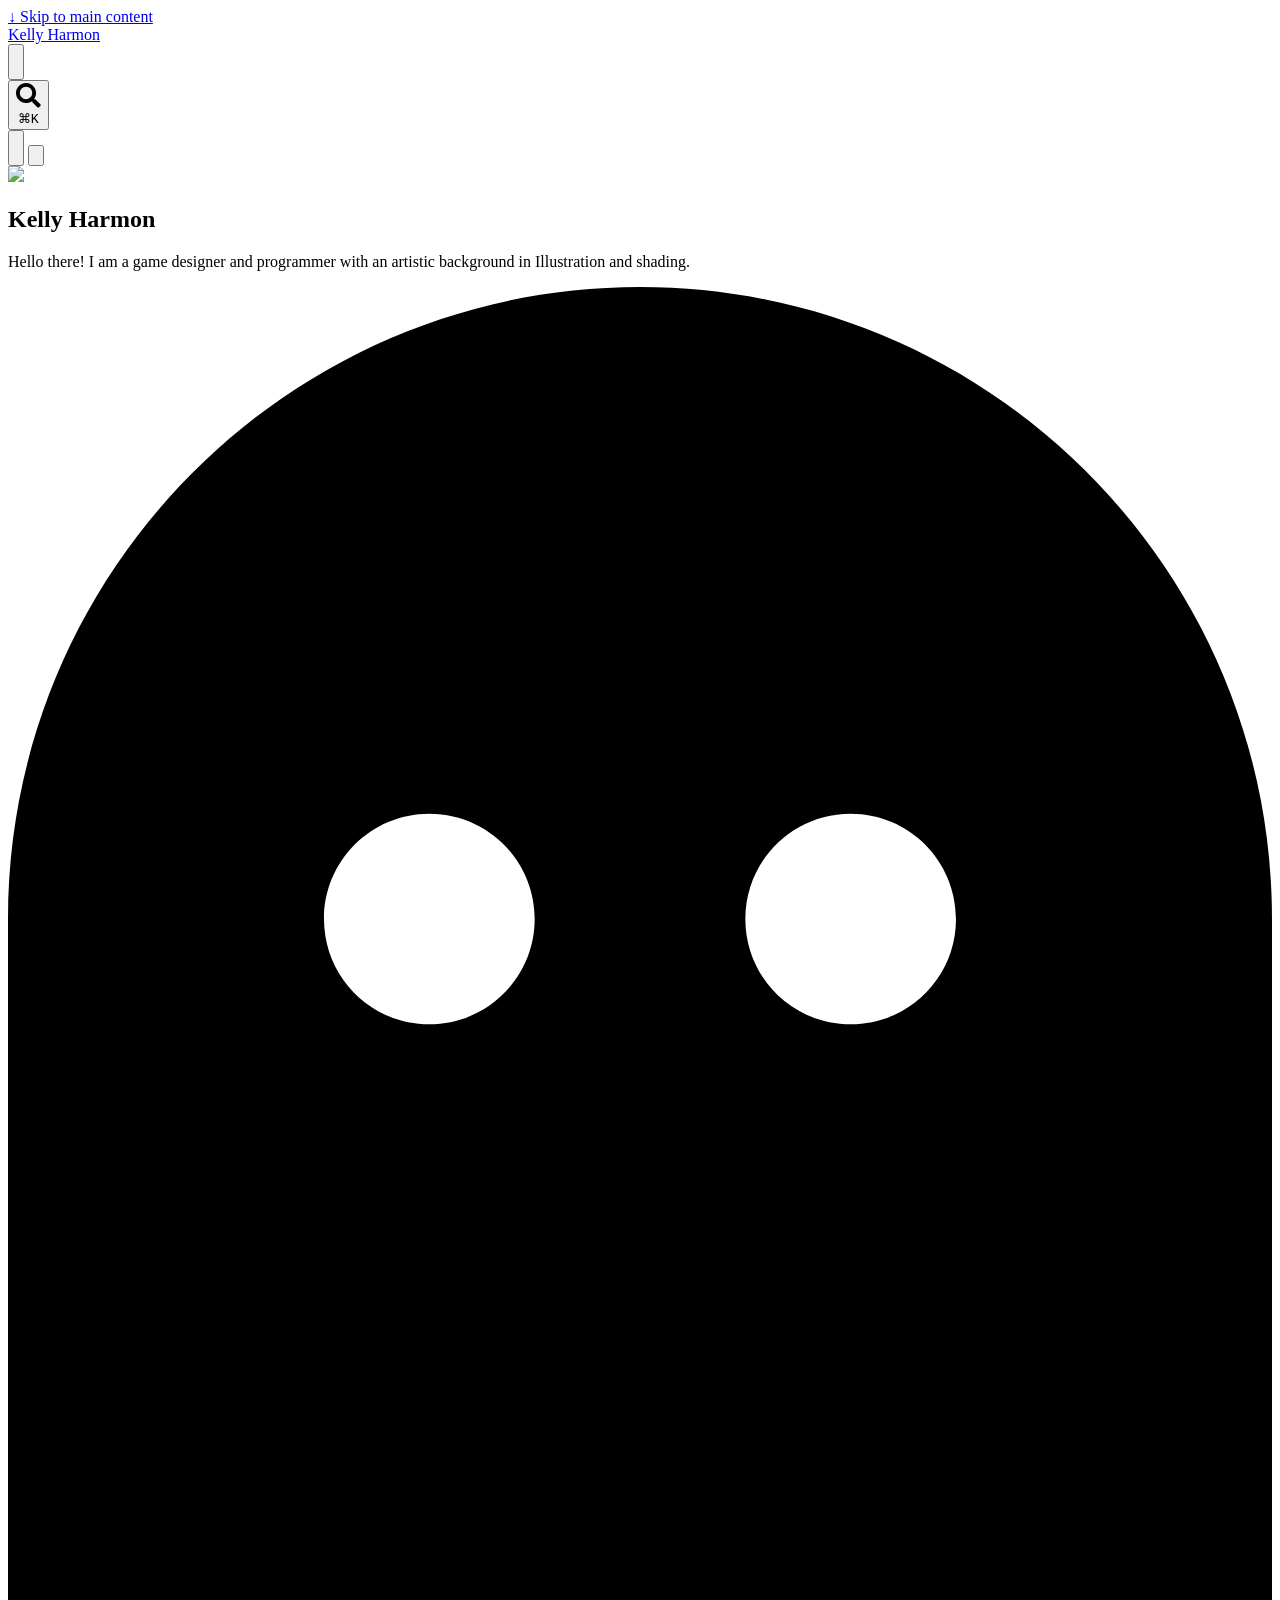
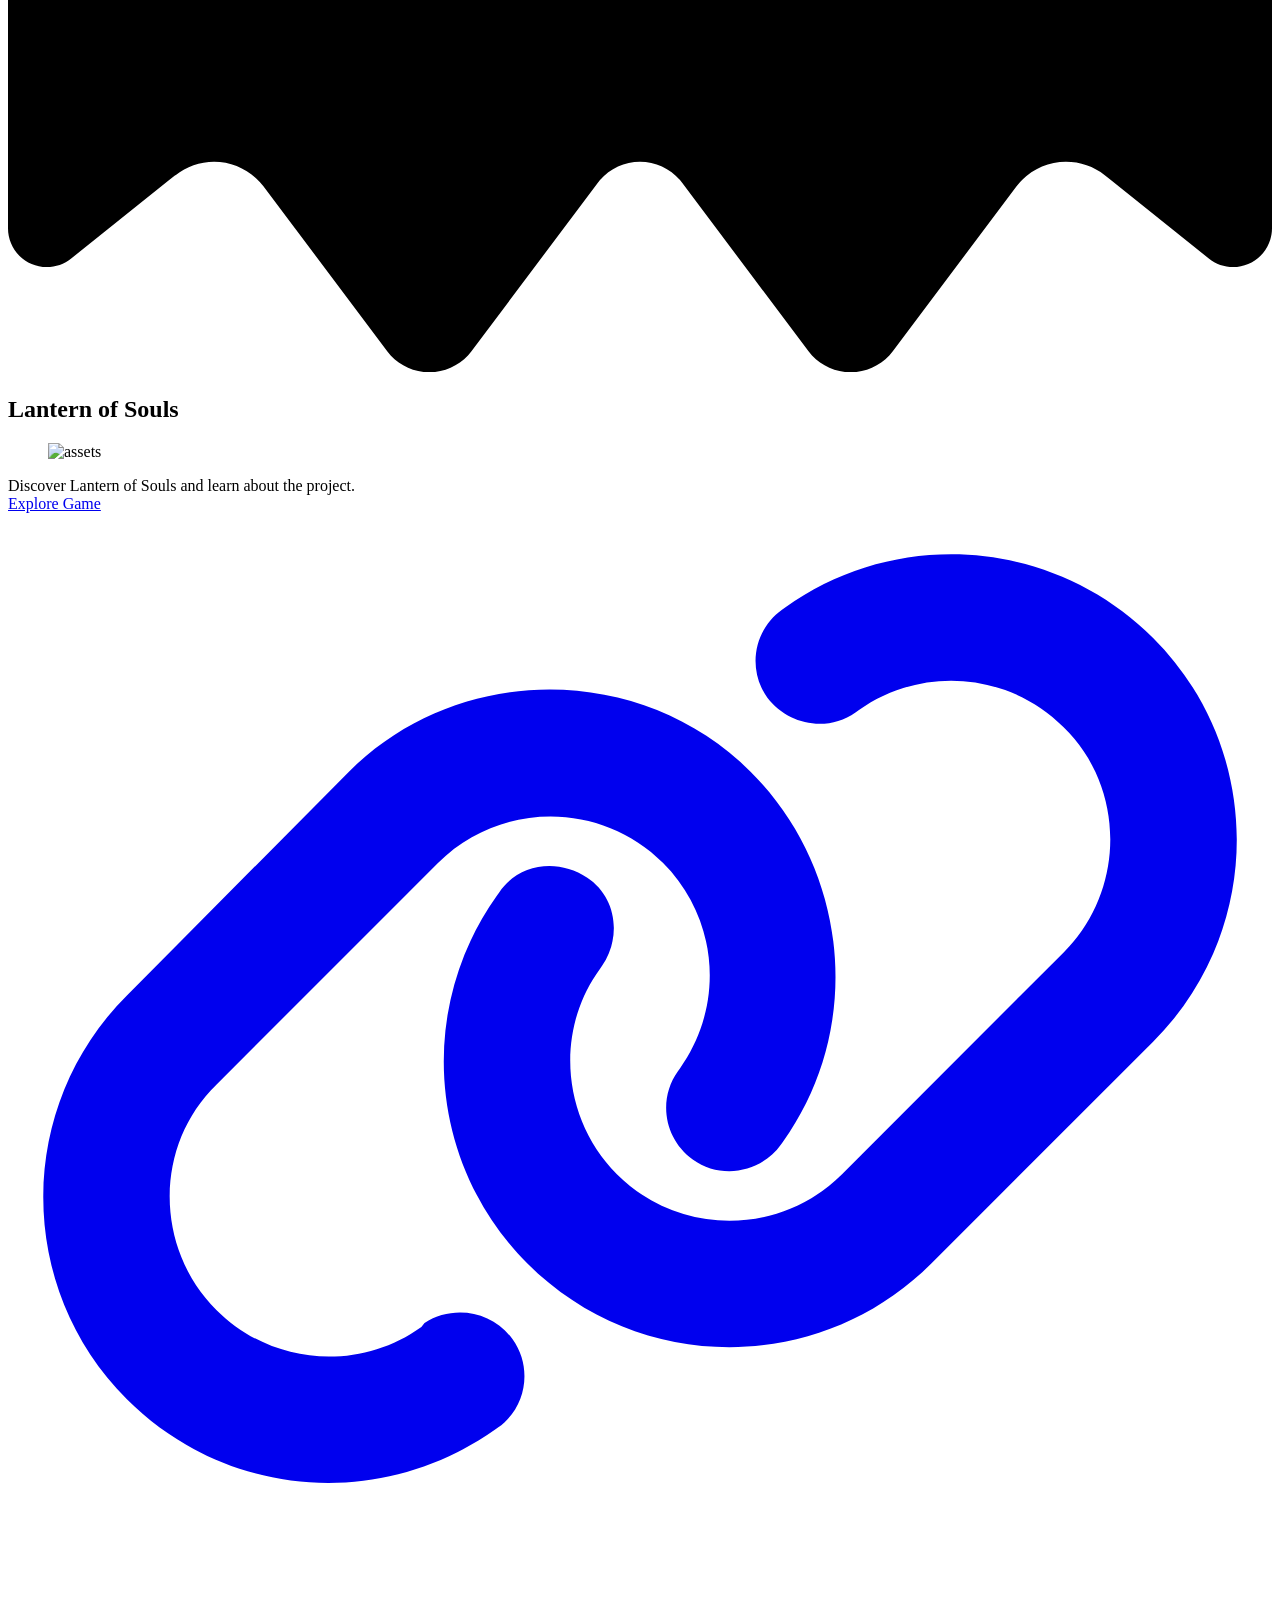
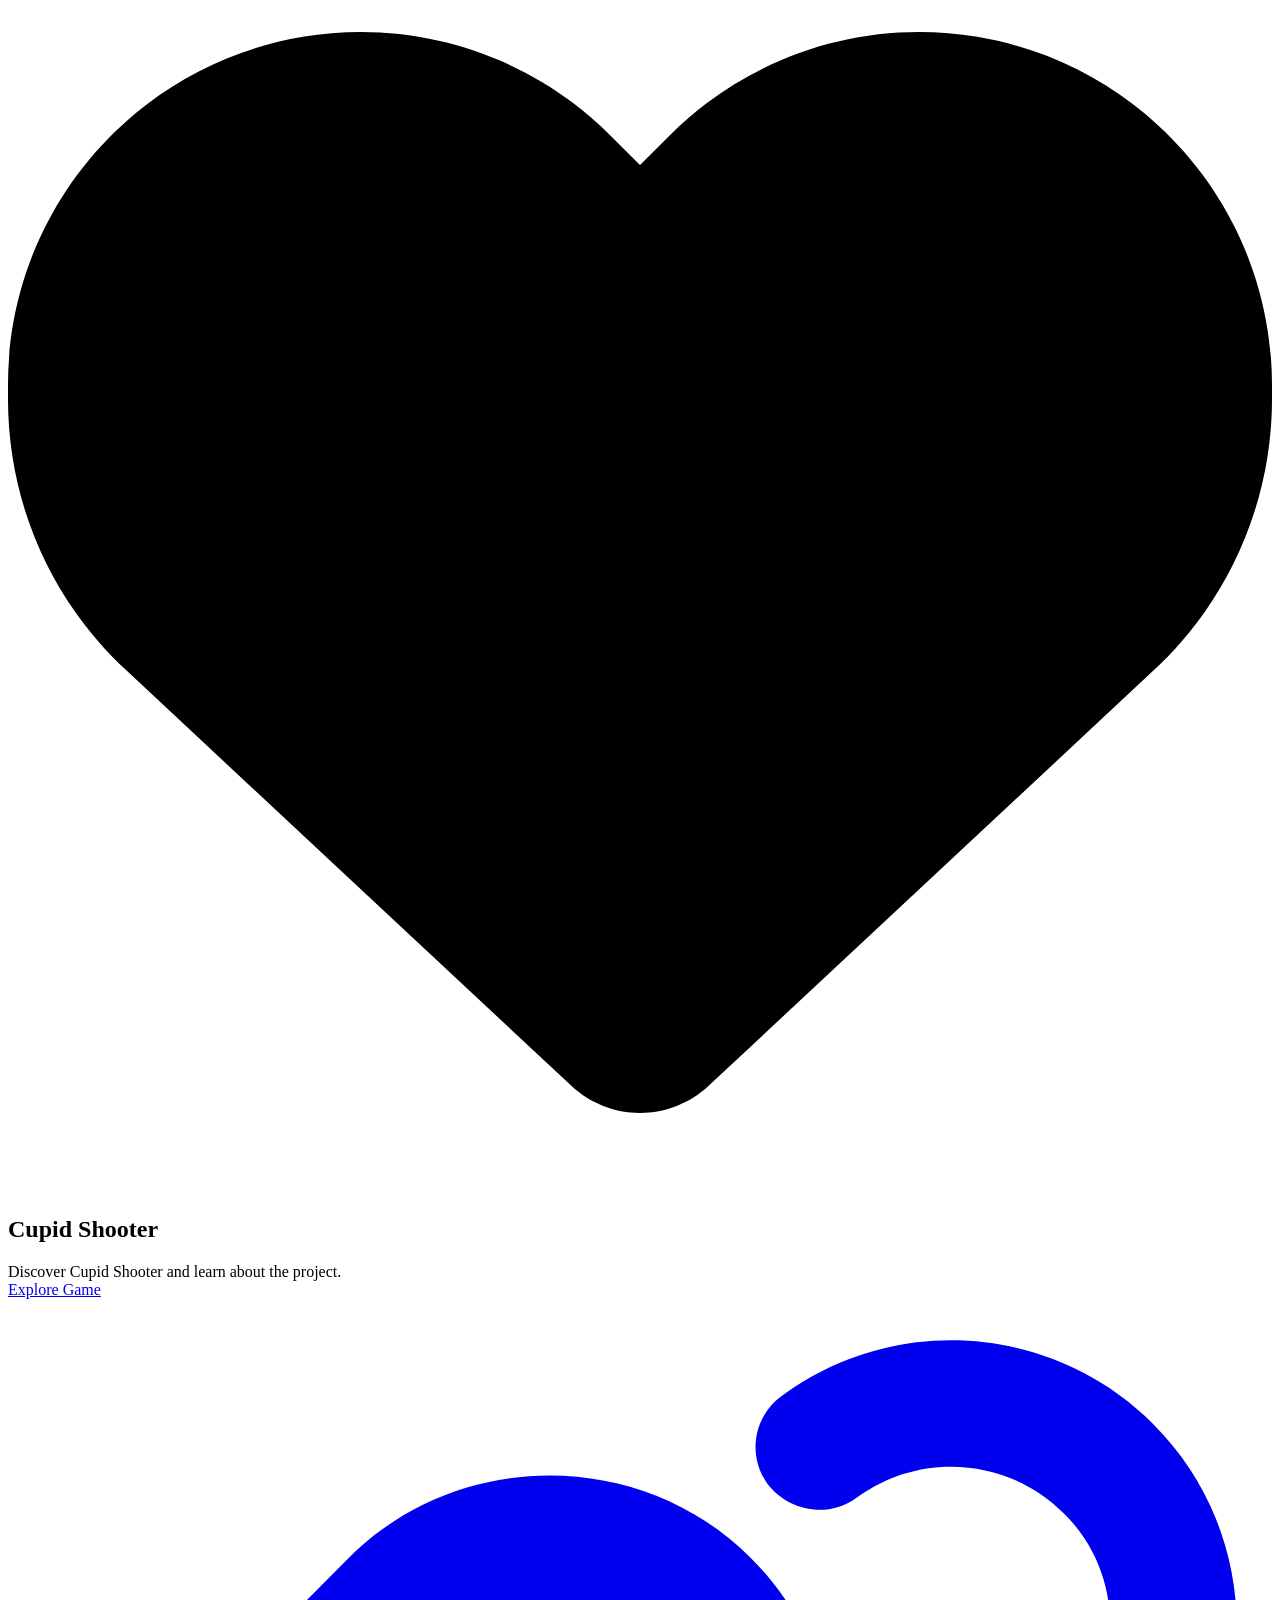
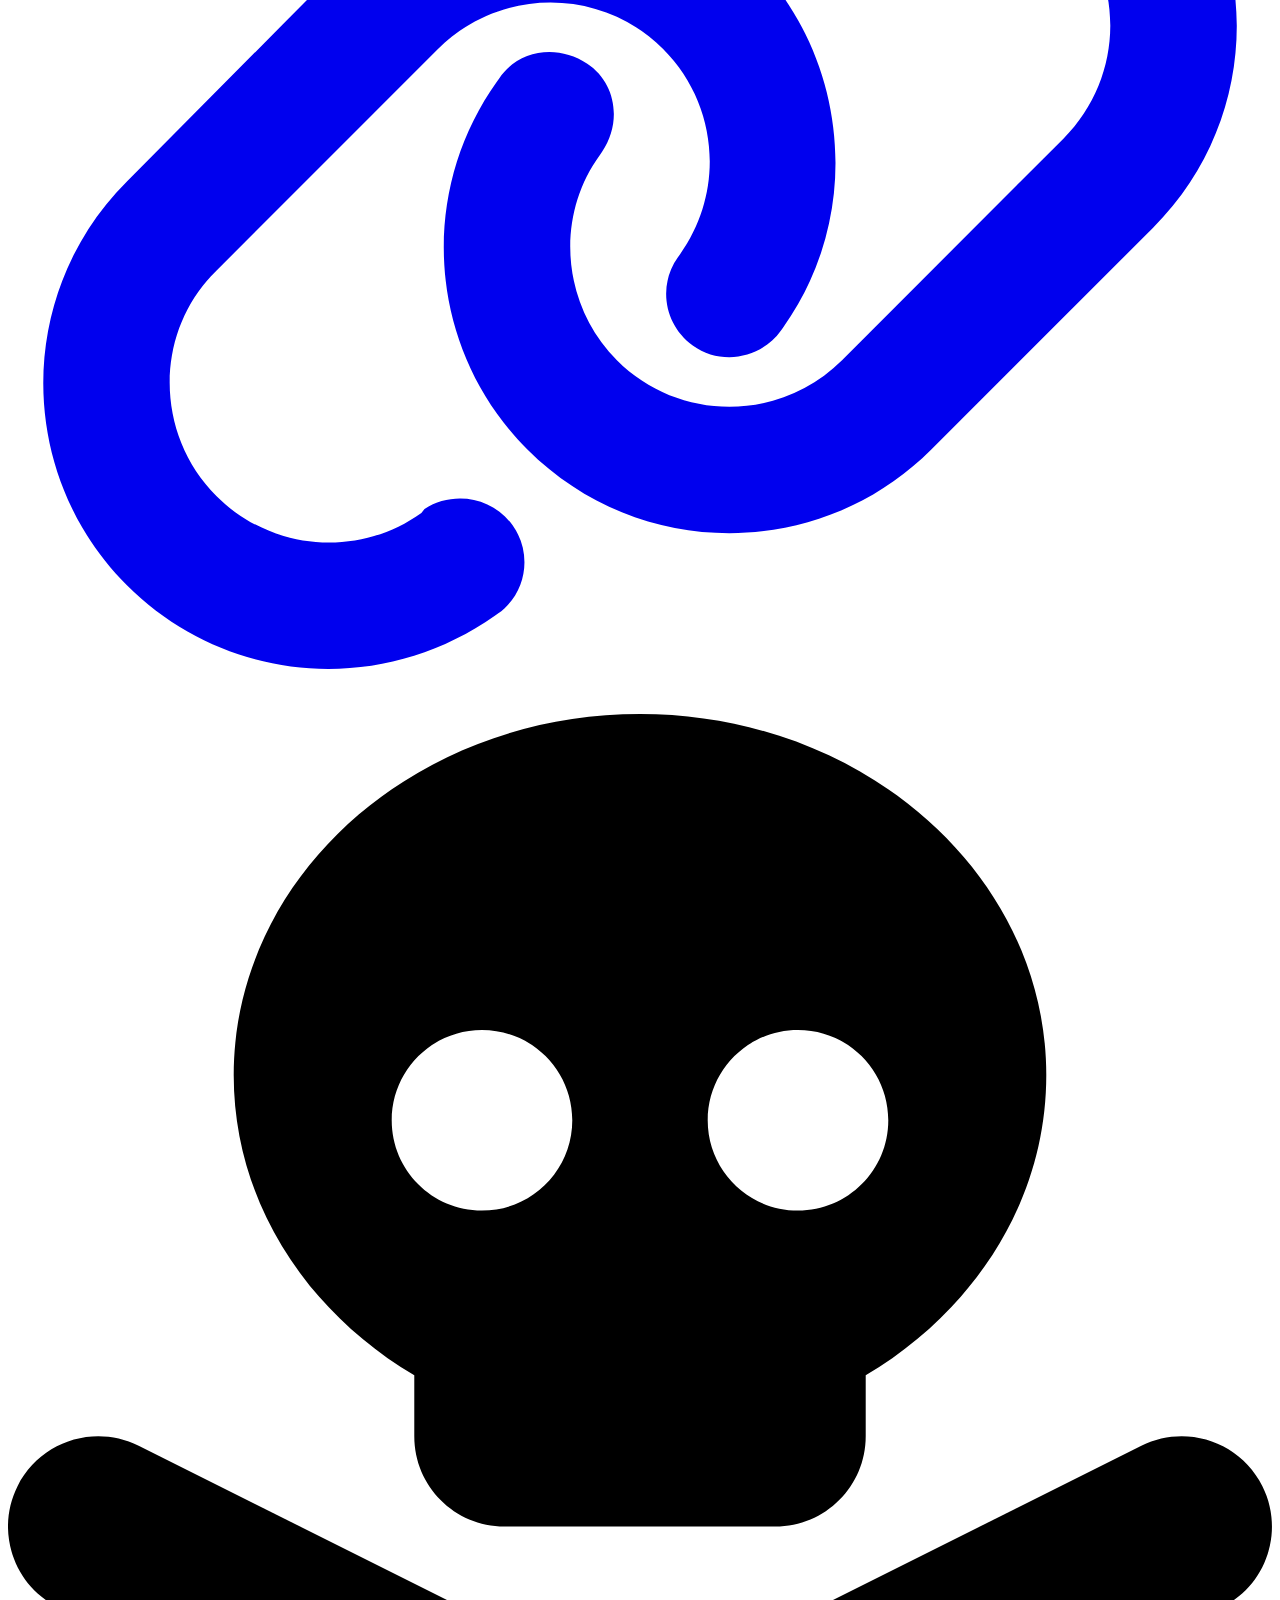
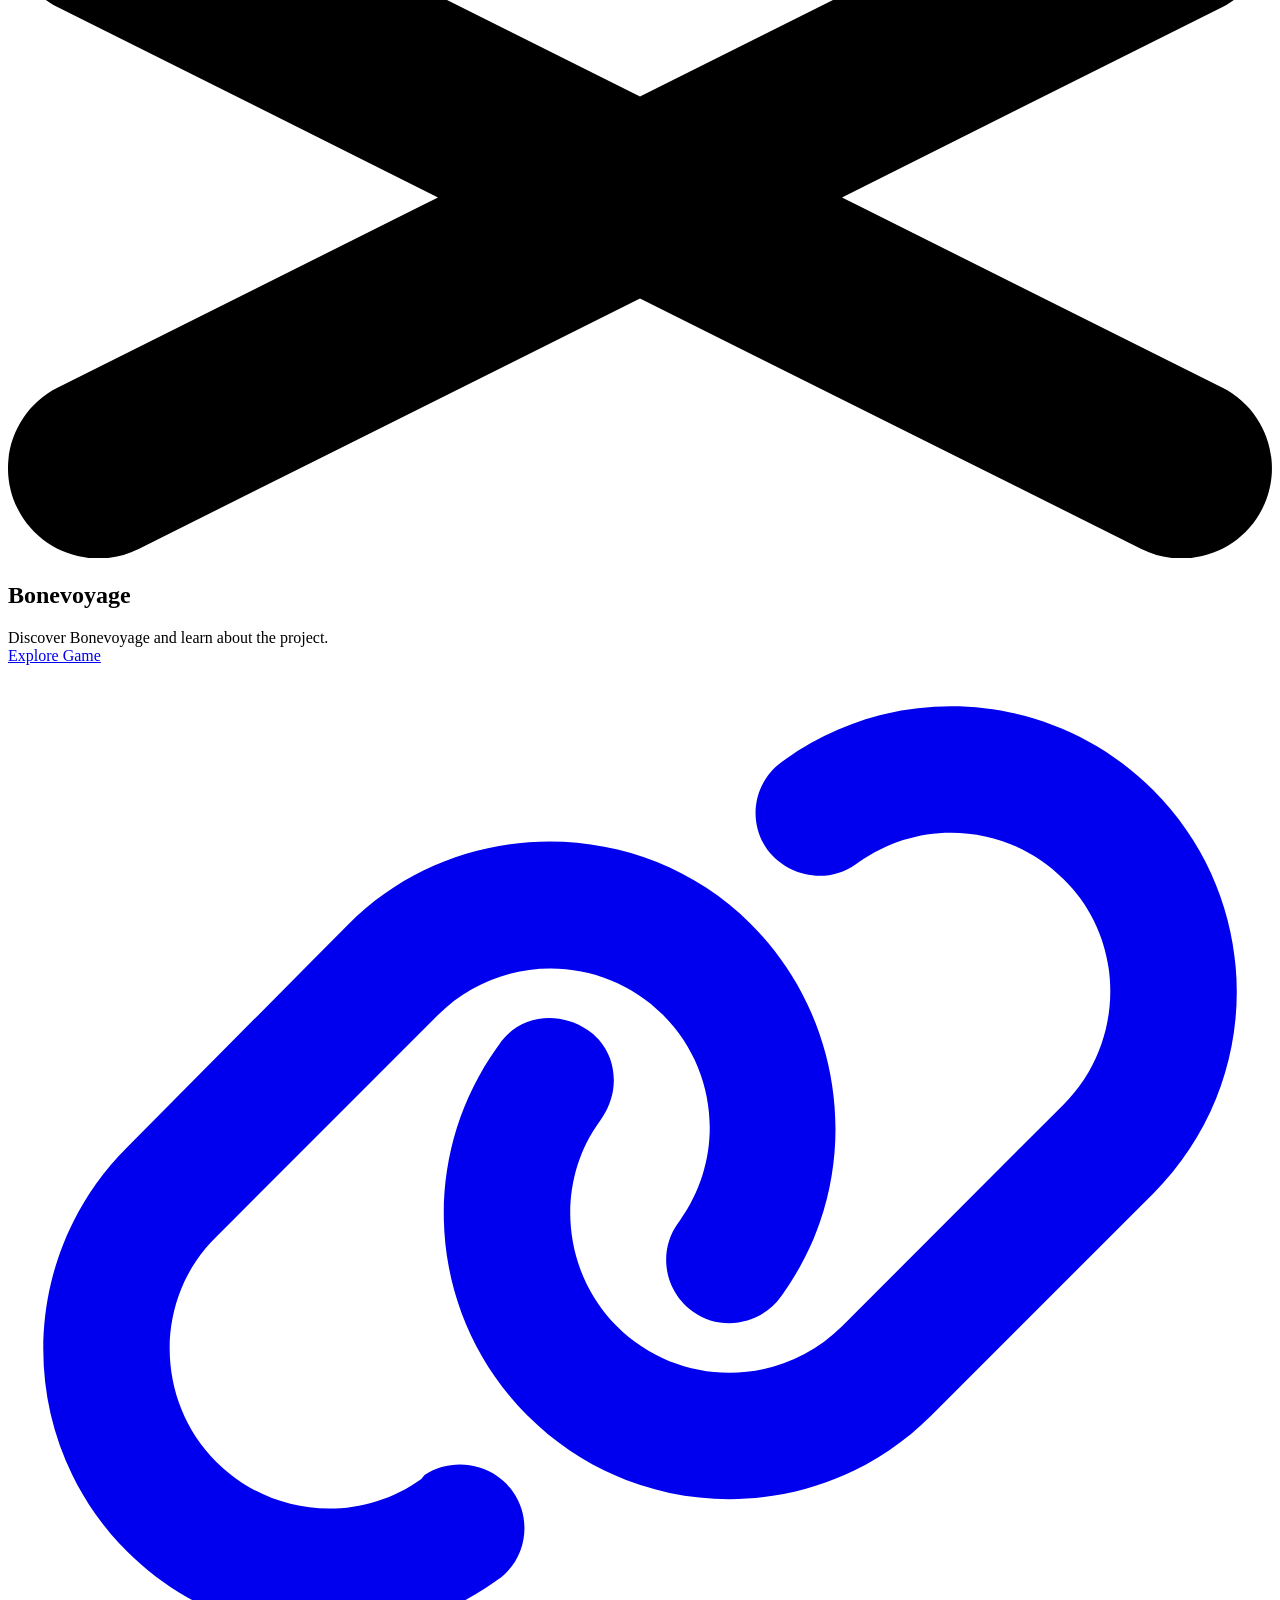
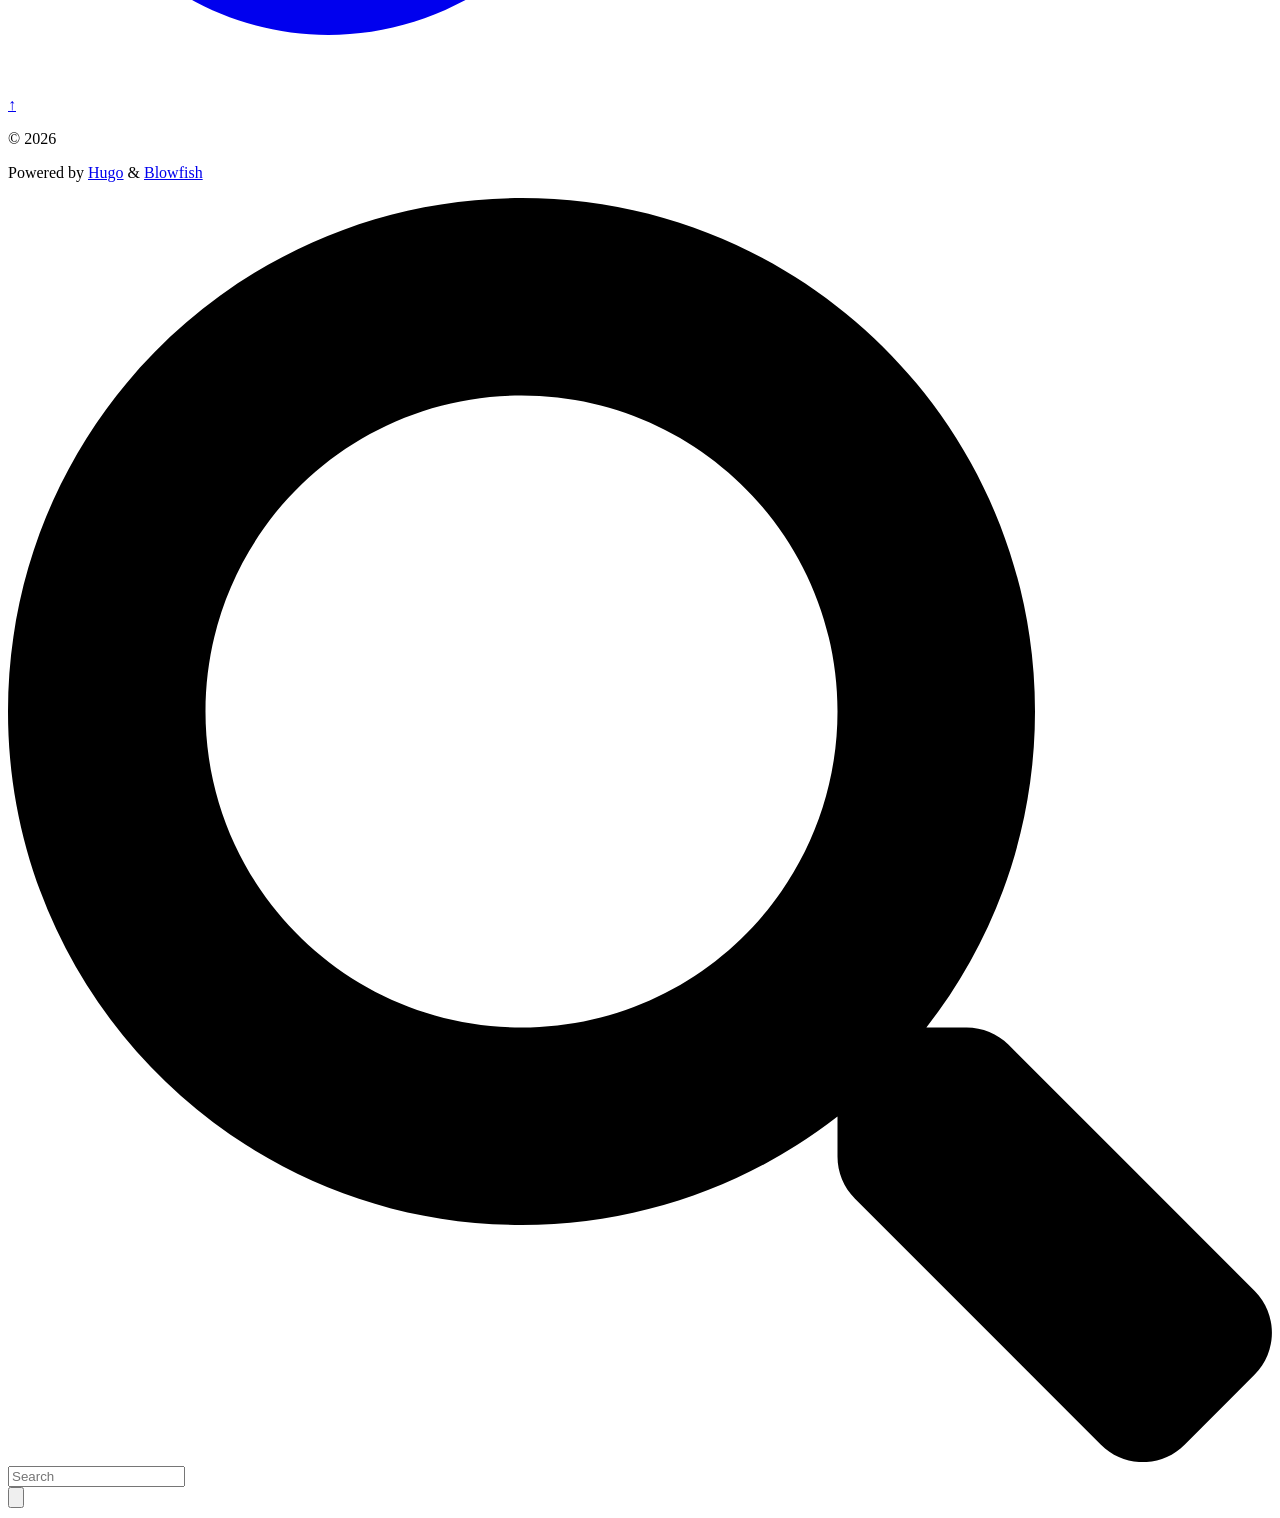
==== public/index.html @ cec53725 "put the buttons where I want them!" ====
<!doctype html>
<html
  lang="en"
  dir="ltr"
  class="scroll-smooth"
  data-default-appearance="dark"
  data-auto-appearance="true"><head><script src="/livereload.js?mindelay=10&amp;v=2&amp;port=1313&amp;path=livereload" data-no-instant defer></script>
  <meta charset="utf-8">
  
    <meta http-equiv="content-language" content="en">
  
  <meta name="viewport" content="width=device-width, initial-scale=1.0">
  <meta http-equiv="X-UA-Compatible" content="ie=edge">
  <meta name="theme-color">

  
  
    <title>Kelly Harmon</title>
    <meta name="title" content="Kelly Harmon">
  

  
  
  
  
  
    
  
    
  
    
  
  
  
  
  
  <link rel="canonical" href="http://localhost:1313/">
  
  
    
      <link rel="alternate" type="application/rss+xml" href="/index.xml" title="Kelly Harmon" />
  
    
      <link rel="alternate" type="application/json" href="/index.json" title="Kelly Harmon" />
  
  

  
  
  

  
  <meta property="og:url" content="http://localhost:1313/">
	<meta property="og:site_name" content="Kelly Harmon">
	<meta property="og:title" content="Kelly Harmon">
	<meta property="og:locale" content="en">
	<meta property="og:type" content="website">

  
	<meta name="twitter:card" content="summary">
	<meta name="twitter:title" content="Kelly Harmon">

  
  
  
  
    
      
    
  
    
      
    
  
    
      
    
  
  
    
  

  
  
  
  
  
  

  

  
  
  
  
  
  
  
    
  
  
    
  
  
  <link
    type="text/css"
    rel="stylesheet"
    href="/css/main.bundle.min.92803a12d77ae877ce9f61034d90f758868a1dbc67595554f5cdf9654ea65f9de254277e98e58820b3450402100542a1b03e6a8ef0099ca05999ea8d15257b38.css"
    integrity="sha512-koA6Etd66HfOn2EDTZD3WIaKHbxnWVVU9c35ZU6mX53iVCd&#43;mOWIILNFBAIQBUKhsD5qjvAJnKBZmeqNFSV7OA==">

  
  
  <script
    type="text/javascript"
    src="/js/appearance.min.764f412f07ea715415e9123a5eb5f355429502d0b760146b9bcab854bc50829dee14488594acd935dfcdc6a0fe7e6d14d7bee914ebb9272b251aa238cb52c4dd.js"
    integrity="sha512-dk9BLwfqcVQV6RI6XrXzVUKVAtC3YBRrm8q4VLxQgp3uFEiFlKzZNd/NxqD&#43;fm0U177pFOu5JyslGqI4y1LE3Q=="></script>
  


  
  
  
  
  
  
    
    <script defer src="/lib/zoom/zoom.min.umd.b4b722fcb5d42f34f52b30a92f3521b69f403ca9d96d0d6179eb537cb870f5d83fdf1fe836688d95d5c99fefbda4170487711006e56051fa67ea00da10521721.js" integrity="sha512-tLci/LXULzT1KzCpLzUhtp9APKnZbQ1heetTfLhw9dg/3x/oNmiNldXJn&#43;&#43;9pBcEh3EQBuVgUfpn6gDaEFIXIQ=="></script>
    
    <script defer src="/js/medium-zoom.7f76d937fbb793f3703fedc60ee1e6345259cf2ada403d1876b806fffeaeb2ba6fc594eaccad75c96d5d2425e9fb833748bf1221b4d90d3cf78cf073e104f814.js" integrity="sha512-f3bZN/u3k/NwP&#43;3GDuHmNFJZzyraQD0YdrgG//6usrpvxZTqzK11yW1dJCXp&#43;4M3SL8SIbTZDTz3jPBz4QT4FA=="></script>
  
  
  
  

  
  
  
    
  
  
    
    
    
  
  
  
  
  
  
  
  
    
    <script
      defer
      type="text/javascript"
      id="script-bundle"
      src="/js/main.bundle.min.9377ac06be984aaf218edd0c6b060b6468205effb60bb9a198edbdf99e7dff5a0ba3d95a8ce5d27a979076c294a36a7d7c30e0bcdffb861ea600c1c239d72d99.js"
      integrity="sha512-k3esBr6YSq8hjt0MawYLZGggXv&#43;2C7mhmO29&#43;Z59/1oLo9lajOXSepeQdsKUo2p9fDDgvN/7hh6mAMHCOdctmQ=="
      data-copy="Copy"
      data-copied="Copied"></script>
  

  
  
























  

  

  

  

  













  
  
    <link rel="apple-touch-icon" sizes="180x180" href="/apple-touch-icon.png">
    <link rel="icon" type="image/png" sizes="32x32" href="/favicon-32x32.png">
    <link rel="icon" type="image/png" sizes="16x16" href="/favicon-16x16.png">
    <link rel="manifest" href="/site.webmanifest">
  

  
  <script type="application/ld+json">
  {
    "@context": "https://schema.org",
    "@type": "WebSite",
    "@id": "http://localhost:1313/",
    "name": "Kelly Harmon",
    
    "inLanguage": "en",
    "url": "http://localhost:1313/",
    
    "publisher" : {
      "@type": "Person",
      "name": ""
    }
  }
  </script>



  
  

  
  

  
  

  
  
	<meta name="generator" content="Hugo 0.168.0">
</head>


















  
  <body class="flex flex-col h-screen m-auto leading-7 max-w-7xl px-6 sm:px-14 md:px-24 lg:px-32 text-lg bg-neutral text-neutral-900 dark:bg-neutral-800 dark:text-neutral bf-scrollbar">
    <div id="the-top" class="absolute flex self-center">
      <a
        class="px-3 py-1 text-sm -translate-y-8 rounded-b-lg bg-primary-200 focus:translate-y-0 dark:bg-neutral-600"
        href="#main-content">
        <span class="font-bold text-primary-600 pe-2 dark:text-primary-400">&darr;</span>
        Skip to main content
      </a>
    </div>
    <header>
      
      
        <div class="main-menu flex items-center w-full gap-2 p-1 pl-0">
  
  
    <a href="/" class="text-base font-medium truncate min-w-0 shrink">
      Kelly Harmon
    </a>
  
  <div class="flex items-center ms-auto">
    <div class="hidden md:flex">
      <nav aria-label="Main menu" class="flex items-center gap-x-5 h-12">
  

  

  

  
    <div class="flex items-center">
      <button
        id="appearance-switcher"
        aria-label="Switch to dark appearance"
        type="button"
        class="text-sm bf-icon-color-hover"
        title="Switch to dark appearance">
        <div class="flex items-center justify-center dark:hidden">
          <span class="relative block icon"><svg xmlns="http://www.w3.org/2000/svg" viewBox="0 0 512 512"><path fill="currentColor" d="M32 256c0-123.8 100.3-224 223.8-224c11.36 0 29.7 1.668 40.9 3.746c9.616 1.777 11.75 14.63 3.279 19.44C245 86.5 211.2 144.6 211.2 207.8c0 109.7 99.71 193 208.3 172.3c9.561-1.805 16.28 9.324 10.11 16.95C387.9 448.6 324.8 480 255.8 480C132.1 480 32 379.6 32 256z"/></svg>
</span>
        </div>
        <div class="items-center justify-center hidden dark:flex">
          <span class="relative block icon"><svg xmlns="http://www.w3.org/2000/svg" viewBox="0 0 512 512"><path fill="currentColor" d="M256 159.1c-53.02 0-95.1 42.98-95.1 95.1S202.1 351.1 256 351.1s95.1-42.98 95.1-95.1S309 159.1 256 159.1zM509.3 347L446.1 255.1l63.15-91.01c6.332-9.125 1.104-21.74-9.826-23.72l-109-19.7l-19.7-109c-1.975-10.93-14.59-16.16-23.72-9.824L256 65.89L164.1 2.736c-9.125-6.332-21.74-1.107-23.72 9.824L121.6 121.6L12.56 141.3C1.633 143.2-3.596 155.9 2.736 164.1L65.89 256l-63.15 91.01c-6.332 9.125-1.105 21.74 9.824 23.72l109 19.7l19.7 109c1.975 10.93 14.59 16.16 23.72 9.824L256 446.1l91.01 63.15c9.127 6.334 21.75 1.107 23.72-9.822l19.7-109l109-19.7C510.4 368.8 515.6 356.1 509.3 347zM256 383.1c-70.69 0-127.1-57.31-127.1-127.1c0-70.69 57.31-127.1 127.1-127.1s127.1 57.3 127.1 127.1C383.1 326.7 326.7 383.1 256 383.1z"/></svg>
</span>
        </div>
      </button>
    </div>
  

  
    <button
      id="search-button"
      aria-label="Search (/ or ⌘K)"
      class="flex items-center gap-2 rounded-lg border bf-border-color bf-border-color-hover bg-neutral-100/50 px-2 py-1 text-sm text-neutral-500 transition-colors hover:text-primary-600 dark:bg-neutral-800/50 dark:text-neutral-400 dark:hover:text-primary-400"
      title="Search (/ or ⌘K)">
      <span class="relative block icon"><svg aria-hidden="true" focusable="false" data-prefix="fas" data-icon="search" class="svg-inline--fa fa-search fa-w-16" role="img" xmlns="http://www.w3.org/2000/svg" viewBox="0 0 512 512"><path fill="currentColor" d="M505 442.7L405.3 343c-4.5-4.5-10.6-7-17-7H372c27.6-35.3 44-79.7 44-128C416 93.1 322.9 0 208 0S0 93.1 0 208s93.1 208 208 208c48.3 0 92.7-16.4 128-44v16.3c0 6.4 2.5 12.5 7 17l99.7 99.7c9.4 9.4 24.6 9.4 33.9 0l28.3-28.3c9.4-9.4 9.4-24.6.1-34zM208 336c-70.7 0-128-57.2-128-128 0-70.7 57.2-128 128-128 70.7 0 128 57.2 128 128 0 70.7-57.2 128-128 128z"/></svg>
</span>
      <kbd
        id="search-shortcut-hint"
        class="pointer-events-none font-sans text-xs text-neutral-500 dark:text-neutral-400"
        aria-hidden="true">
        ⌘K
      </kbd>
    </button>
  
</nav>



    </div>
    <div class="flex md:hidden">
      
<div class="mobile-header-row relative flex items-center h-14 gap-4">
  

  
    <button
      id="appearance-switcher-mobile"
      type="button"
      aria-label="Switch to dark appearance"
      title="Switch to dark appearance"
      class="flex items-center justify-center text-neutral-900 hover:text-primary-600 dark:text-neutral-200 dark:hover:text-primary-400">
      <div class="dark:hidden">
        <span class="relative block icon"><svg xmlns="http://www.w3.org/2000/svg" viewBox="0 0 512 512"><path fill="currentColor" d="M32 256c0-123.8 100.3-224 223.8-224c11.36 0 29.7 1.668 40.9 3.746c9.616 1.777 11.75 14.63 3.279 19.44C245 86.5 211.2 144.6 211.2 207.8c0 109.7 99.71 193 208.3 172.3c9.561-1.805 16.28 9.324 10.11 16.95C387.9 448.6 324.8 480 255.8 480C132.1 480 32 379.6 32 256z"/></svg>
</span>
      </div>
      <div class="hidden dark:block">
        <span class="relative block icon"><svg xmlns="http://www.w3.org/2000/svg" viewBox="0 0 512 512"><path fill="currentColor" d="M256 159.1c-53.02 0-95.1 42.98-95.1 95.1S202.1 351.1 256 351.1s95.1-42.98 95.1-95.1S309 159.1 256 159.1zM509.3 347L446.1 255.1l63.15-91.01c6.332-9.125 1.104-21.74-9.826-23.72l-109-19.7l-19.7-109c-1.975-10.93-14.59-16.16-23.72-9.824L256 65.89L164.1 2.736c-9.125-6.332-21.74-1.107-23.72 9.824L121.6 121.6L12.56 141.3C1.633 143.2-3.596 155.9 2.736 164.1L65.89 256l-63.15 91.01c-6.332 9.125-1.105 21.74 9.824 23.72l109 19.7l19.7 109c1.975 10.93 14.59 16.16 23.72 9.824L256 446.1l91.01 63.15c9.127 6.334 21.75 1.107 23.72-9.822l19.7-109l109-19.7C510.4 368.8 515.6 356.1 509.3 347zM256 383.1c-70.69 0-127.1-57.31-127.1-127.1c0-70.69 57.31-127.1 127.1-127.1s127.1 57.3 127.1 127.1C383.1 326.7 326.7 383.1 256 383.1z"/></svg>
</span>
      </div>
    </button>
  

  
    <button
      id="search-button-mobile"
      aria-label="Search (/ or ⌘K)"
      class="flex items-center justify-center bf-icon-color-hover"
      title="Search (/ or ⌘K)">
      <span class="relative block icon"><svg aria-hidden="true" focusable="false" data-prefix="fas" data-icon="search" class="svg-inline--fa fa-search fa-w-16" role="img" xmlns="http://www.w3.org/2000/svg" viewBox="0 0 512 512"><path fill="currentColor" d="M505 442.7L405.3 343c-4.5-4.5-10.6-7-17-7H372c27.6-35.3 44-79.7 44-128C416 93.1 322.9 0 208 0S0 93.1 0 208s93.1 208 208 208c48.3 0 92.7-16.4 128-44v16.3c0 6.4 2.5 12.5 7 17l99.7 99.7c9.4 9.4 24.6 9.4 33.9 0l28.3-28.3c9.4-9.4 9.4-24.6.1-34zM208 336c-70.7 0-128-57.2-128-128 0-70.7 57.2-128 128-128 70.7 0 128 57.2 128 128 0 70.7-57.2 128-128 128z"/></svg>
</span>
    </button>
  

  
</div>







    </div>
  </div>
</div>





      
    </header>
    <div class="relative flex flex-col grow">
      <main id="main-content" class="grow">
        
  
    
    
      
<article class="prose dark:prose-invert max-w-full">
  <div class="relative">
    <div class="absolute inset-x-0 bottom-0 h-1/2"></div>
    <div class="mx-auto max-w-7xl p-0">
      <div class="relative sm:overflow-hidden">
        <div class="pointer-events-none fixed inset-x-0 top-0 -z-10">
          
          
          
          
            
              
              
            
          
          
          
          
            
            
            
            
            
            <img
              id="background-image"
              class="nozoom mt-0 mr-0 mb-0 ml-0 h-[1000px] w-full object-cover"
              src="/finalfishrender.png"
              role="presentation"
              >
            <div
              class="from-neutral absolute inset-0 h-[1000px] bg-gradient-to-t to-transparent mix-blend-normal dark:from-neutral-800"></div>
            <div
              class="from-neutral absolute inset-0 h-[1000px] bg-gradient-to-t to-neutral-100 opacity-60 mix-blend-normal dark:from-neutral-800 dark:to-neutral-800"></div>
          
        </div>
        <div class="relative z-10 flex flex-col items-center justify-center px-1 py-1 text-center">
          
          <h1 class="mb-2 text-4xl font-extrabold text-neutral-800 dark:text-neutral-200">
            Kelly Harmon
          </h1>
          
          <div class="mt-3 mb-10 text-2xl">
            
          </div>
          <section class="prose dark:prose-invert w-full"><p>Hello there! I am a game designer and programmer with an artistic background in Illustration and shading.

<div class="not-prose my-8 grid gap-4 sm:grid-cols-2 grid-balance lg:grid-cols-3 grid-balance-3">
  








<article class="group rounded-2xl border border-neutral-200/80 bg-white/60 p-6 shadow-sm backdrop-blur-xl transition duration-200 hover:-translate-y-1 hover:border-primary-300 hover:shadow-xl hover:shadow-primary-500/10 dark:border-neutral-800 dark:bg-neutral-900/50 dark:hover:border-primary-700">
  <span class="mb-5 inline-flex rounded-xl bg-primary-100 p-3 text-primary-600 dark:bg-primary-950 dark:text-primary-400">
    <span class="relative block icon"><svg xmlns="http://www.w3.org/2000/svg" viewBox="0 0 384 512">
<path fill="currentColor" d="M50.8 452.1L19.2 477.4c-2.1 1.7-4.7 2.6-7.4 2.6C5.3 480 0 474.7 0 468.2V192C0 86 86 0 192 0S384 86 384 192V468.2c0 6.5-5.3 11.8-11.8 11.8c-2.7 0-5.3-.9-7.4-2.6l-31.6-25.3c-3.3-2.7-7.5-4.1-11.8-4.1c-5.9 0-11.5 2.8-15 7.5l-37.6 50.1c-3 4-7.8 6.4-12.8 6.4s-9.8-2.4-12.8-6.4l-38.4-51.2c-3-4-7.8-6.4-12.8-6.4s-9.8 2.4-12.8 6.4l-38.4 51.2c-3 4-7.8 6.4-12.8 6.4s-9.8-2.4-12.8-6.4L77.6 455.5c-3.6-4.7-9.1-7.5-15-7.5c-4.3 0-8.4 1.5-11.7 4.1zM160 192c0-17.7-14.3-32-32-32s-32 14.3-32 32s14.3 32 32 32s32-14.3 32-32zm96 32c17.7 0 32-14.3 32-32s-14.3-32-32-32s-32 14.3-32 32s14.3 32 32 32z"/></svg></span>
  </span>
  <h2 class="text-lg font-bold text-neutral-900 dark:text-white">Lantern of Souls</h2>
  <div class="mt-2 text-sm leading-6 text-neutral-600 dark:text-neutral-400"><figure><img
    class="my-0 rounded-md"
    loading="lazy"
    decoding="async"
    fetchpriority="auto"
    alt="assets"
    width="1920"
    height="1080"
    src="/finalfishrender_hu_78de91fe93d3ec3e.png"
    srcset="/finalfishrender_hu_78de91fe93d3ec3e.png 800w, /finalfishrender_hu_8ba2a183149b7c13.png 1280w"
    sizes="(min-width: 768px) 50vw, 65vw"
    data-zoom-src="/finalfishrender.png"></figure>

Discover Lantern of Souls and learn about the project.</div>
  
    <a class="mt-5 inline-flex items-center gap-2 text-sm font-bold text-primary-600 hover:text-primary-500 dark:text-primary-400" href="/lantern_of_souls/">
      Explore Game
      <span class="relative block icon"><svg xmlns="http://www.w3.org/2000/svg" viewBox="0 0 640 512"><path fill="currentColor" d="M172.5 131.1C228.1 75.51 320.5 75.51 376.1 131.1C426.1 181.1 433.5 260.8 392.4 318.3L391.3 319.9C381 334.2 361 337.6 346.7 327.3C332.3 317 328.9 297 339.2 282.7L340.3 281.1C363.2 249 359.6 205.1 331.7 177.2C300.3 145.8 249.2 145.8 217.7 177.2L105.5 289.5C73.99 320.1 73.99 372 105.5 403.5C133.3 431.4 177.3 435 209.3 412.1L210.9 410.1C225.3 400.7 245.3 404 255.5 418.4C265.8 432.8 262.5 452.8 248.1 463.1L246.5 464.2C188.1 505.3 110.2 498.7 60.21 448.8C3.741 392.3 3.741 300.7 60.21 244.3L172.5 131.1zM467.5 380C411 436.5 319.5 436.5 263 380C213 330 206.5 251.2 247.6 193.7L248.7 192.1C258.1 177.8 278.1 174.4 293.3 184.7C307.7 194.1 311.1 214.1 300.8 229.3L299.7 230.9C276.8 262.1 280.4 306.9 308.3 334.8C339.7 366.2 390.8 366.2 422.3 334.8L534.5 222.5C566 191 566 139.1 534.5 108.5C506.7 80.63 462.7 76.99 430.7 99.9L429.1 101C414.7 111.3 394.7 107.1 384.5 93.58C374.2 79.2 377.5 59.21 391.9 48.94L393.5 47.82C451 6.731 529.8 13.25 579.8 63.24C636.3 119.7 636.3 211.3 579.8 267.7L467.5 380z"/></svg>
</span>
    </a>
  
</article>









<article class="group rounded-2xl border border-neutral-200/80 bg-white/60 p-6 shadow-sm backdrop-blur-xl transition duration-200 hover:-translate-y-1 hover:border-primary-300 hover:shadow-xl hover:shadow-primary-500/10 dark:border-neutral-800 dark:bg-neutral-900/50 dark:hover:border-primary-700">
  <span class="mb-5 inline-flex rounded-xl bg-primary-100 p-3 text-primary-600 dark:bg-primary-950 dark:text-primary-400">
    <span class="relative block icon"><svg xmlns="http://www.w3.org/2000/svg" viewBox="0 0 512 512">
<path fill="currentColor" d="M47.6 300.4L228.3 469.1c7.5 7 17.4 10.9 27.7 10.9s20.2-3.9 27.7-10.9L464.4 300.4c30.4-28.3 47.6-68 47.6-109.5v-5.8c0-69.9-50.5-129.5-119.4-141C347 36.5 300.6 51.4 268 84L256 96 244 84c-32.6-32.6-79-47.5-124.6-39.9C50.5 55.6 0 115.2 0 185.1v5.8c0 41.5 17.2 81.2 47.6 109.5z"/></svg></span>
  </span>
  <h2 class="text-lg font-bold text-neutral-900 dark:text-white">Cupid Shooter</h2>
  <div class="mt-2 text-sm leading-6 text-neutral-600 dark:text-neutral-400">Discover Cupid Shooter and learn about the project.</div>
  
    <a class="mt-5 inline-flex items-center gap-2 text-sm font-bold text-primary-600 hover:text-primary-500 dark:text-primary-400" href="/cupid_shooter/">
      Explore Game
      <span class="relative block icon"><svg xmlns="http://www.w3.org/2000/svg" viewBox="0 0 640 512"><path fill="currentColor" d="M172.5 131.1C228.1 75.51 320.5 75.51 376.1 131.1C426.1 181.1 433.5 260.8 392.4 318.3L391.3 319.9C381 334.2 361 337.6 346.7 327.3C332.3 317 328.9 297 339.2 282.7L340.3 281.1C363.2 249 359.6 205.1 331.7 177.2C300.3 145.8 249.2 145.8 217.7 177.2L105.5 289.5C73.99 320.1 73.99 372 105.5 403.5C133.3 431.4 177.3 435 209.3 412.1L210.9 410.1C225.3 400.7 245.3 404 255.5 418.4C265.8 432.8 262.5 452.8 248.1 463.1L246.5 464.2C188.1 505.3 110.2 498.7 60.21 448.8C3.741 392.3 3.741 300.7 60.21 244.3L172.5 131.1zM467.5 380C411 436.5 319.5 436.5 263 380C213 330 206.5 251.2 247.6 193.7L248.7 192.1C258.1 177.8 278.1 174.4 293.3 184.7C307.7 194.1 311.1 214.1 300.8 229.3L299.7 230.9C276.8 262.1 280.4 306.9 308.3 334.8C339.7 366.2 390.8 366.2 422.3 334.8L534.5 222.5C566 191 566 139.1 534.5 108.5C506.7 80.63 462.7 76.99 430.7 99.9L429.1 101C414.7 111.3 394.7 107.1 384.5 93.58C374.2 79.2 377.5 59.21 391.9 48.94L393.5 47.82C451 6.731 529.8 13.25 579.8 63.24C636.3 119.7 636.3 211.3 579.8 267.7L467.5 380z"/></svg>
</span>
    </a>
  
</article>









<article class="group rounded-2xl border border-neutral-200/80 bg-white/60 p-6 shadow-sm backdrop-blur-xl transition duration-200 hover:-translate-y-1 hover:border-primary-300 hover:shadow-xl hover:shadow-primary-500/10 dark:border-neutral-800 dark:bg-neutral-900/50 dark:hover:border-primary-700">
  <span class="mb-5 inline-flex rounded-xl bg-primary-100 p-3 text-primary-600 dark:bg-primary-950 dark:text-primary-400">
    <span class="relative block icon"><svg xmlns="http://www.w3.org/2000/svg" viewBox="0 0 448 512"><path fill="currentColor" d="M368 128C368 172.4 342.6 211.5 304 234.4V256C304 273.7 289.7 288 272 288H176C158.3 288 144 273.7 144 256V234.4C105.4 211.5 80 172.4 80 128C80 57.31 144.5 0 224 0C303.5 0 368 57.31 368 128V128zM168 176C185.7 176 200 161.7 200 144C200 126.3 185.7 112 168 112C150.3 112 136 126.3 136 144C136 161.7 150.3 176 168 176zM280 112C262.3 112 248 126.3 248 144C248 161.7 262.3 176 280 176C297.7 176 312 161.7 312 144C312 126.3 297.7 112 280 112zM3.379 273.7C11.28 257.9 30.5 251.5 46.31 259.4L224 348.2L401.7 259.4C417.5 251.5 436.7 257.9 444.6 273.7C452.5 289.5 446.1 308.7 430.3 316.6L295.6 384L430.3 451.4C446.1 459.3 452.5 478.5 444.6 494.3C436.7 510.1 417.5 516.5 401.7 508.6L224 419.8L46.31 508.6C30.5 516.5 11.28 510.1 3.379 494.3C-4.525 478.5 1.882 459.3 17.69 451.4L152.4 384L17.69 316.6C1.882 308.7-4.525 289.5 3.379 273.7V273.7z"/></svg>
</span>
  </span>
  <h2 class="text-lg font-bold text-neutral-900 dark:text-white">Bonevoyage</h2>
  <div class="mt-2 text-sm leading-6 text-neutral-600 dark:text-neutral-400">Discover Bonevoyage and learn about the project.</div>
  
    <a class="mt-5 inline-flex items-center gap-2 text-sm font-bold text-primary-600 hover:text-primary-500 dark:text-primary-400" href="/bonevoyage/">
      Explore Game
      <span class="relative block icon"><svg xmlns="http://www.w3.org/2000/svg" viewBox="0 0 640 512"><path fill="currentColor" d="M172.5 131.1C228.1 75.51 320.5 75.51 376.1 131.1C426.1 181.1 433.5 260.8 392.4 318.3L391.3 319.9C381 334.2 361 337.6 346.7 327.3C332.3 317 328.9 297 339.2 282.7L340.3 281.1C363.2 249 359.6 205.1 331.7 177.2C300.3 145.8 249.2 145.8 217.7 177.2L105.5 289.5C73.99 320.1 73.99 372 105.5 403.5C133.3 431.4 177.3 435 209.3 412.1L210.9 410.1C225.3 400.7 245.3 404 255.5 418.4C265.8 432.8 262.5 452.8 248.1 463.1L246.5 464.2C188.1 505.3 110.2 498.7 60.21 448.8C3.741 392.3 3.741 300.7 60.21 244.3L172.5 131.1zM467.5 380C411 436.5 319.5 436.5 263 380C213 330 206.5 251.2 247.6 193.7L248.7 192.1C258.1 177.8 278.1 174.4 293.3 184.7C307.7 194.1 311.1 214.1 300.8 229.3L299.7 230.9C276.8 262.1 280.4 306.9 308.3 334.8C339.7 366.2 390.8 366.2 422.3 334.8L534.5 222.5C566 191 566 139.1 534.5 108.5C506.7 80.63 462.7 76.99 430.7 99.9L429.1 101C414.7 111.3 394.7 107.1 384.5 93.58C374.2 79.2 377.5 59.21 391.9 48.94L393.5 47.82C451 6.731 529.8 13.25 579.8 63.24C636.3 119.7 636.3 211.3 579.8 267.7L467.5 380z"/></svg>
</span>
    </a>
  
</article>



</div>


</p>
</section>
        </div>
      </div>
    </div>
  </div>
</article>


    
  
  <section>
    



  </section>

        


  










<div
  id="scroll-to-top"
  class="fixed bottom-6 end-6 z-50 transform translate-y-4 opacity-0 duration-200">
  <a
    href="#the-top"
    class="pointer-events-auto flex h-12 w-12 items-center justify-center rounded-full bg-neutral/50 text-xl text-neutral-700 hover:text-primary-600 dark:bg-neutral-800/50 dark:text-neutral dark:hover:text-primary-400"
    aria-label="Scroll to top"
    title="Scroll to top">
    &uarr;
  </a>
</div>

      </main><footer id="site-footer" class="py-10 print:hidden">
  
  
    
  
  <div class="flex items-center justify-between">
    
    
      <p class="text-sm text-neutral-500 dark:text-neutral-400">
          &copy;
          2026
          
      </p>
    

    
    
      <p class="text-xs text-neutral-500 dark:text-neutral-400">
        
        
        Powered by <a class="hover:underline hover:decoration-primary-400 hover:text-primary-500"
          href="https://gohugo.io/" target="_blank" rel="noopener noreferrer">Hugo</a> &amp; <a class="hover:underline hover:decoration-primary-400 hover:text-primary-500"
          href="https://blowfish.page/" target="_blank" rel="noopener noreferrer">Blowfish</a>
      </p>
    
  </div>
  
  
</footer>
<div
  id="search-wrapper"
  role="dialog"
  aria-modal="true"
  aria-label="Search"
  class="invisible fixed inset-0 flex h-screen w-screen cursor-default flex-col bg-neutral-500/50 p-4 backdrop-blur-sm dark:bg-neutral-900/50 sm:p-6 md:p-[10vh] lg:p-[12vh] z-500"
  data-url="/">
  <div
    id="search-modal"
    class="flex flex-col w-full max-w-3xl min-h-0 mx-auto border rounded-md shadow-lg top-20 border-neutral-200 bg-neutral dark:border-neutral-700 dark:bg-neutral-800">
    <header class="relative z-10 flex items-center justify-between flex-none px-2">
      <form class="flex items-center flex-auto min-w-0">
        <div class="flex items-center justify-center w-8 h-8 text-neutral-400">
          <span class="relative block icon"><svg aria-hidden="true" focusable="false" data-prefix="fas" data-icon="search" class="svg-inline--fa fa-search fa-w-16" role="img" xmlns="http://www.w3.org/2000/svg" viewBox="0 0 512 512"><path fill="currentColor" d="M505 442.7L405.3 343c-4.5-4.5-10.6-7-17-7H372c27.6-35.3 44-79.7 44-128C416 93.1 322.9 0 208 0S0 93.1 0 208s93.1 208 208 208c48.3 0 92.7-16.4 128-44v16.3c0 6.4 2.5 12.5 7 17l99.7 99.7c9.4 9.4 24.6 9.4 33.9 0l28.3-28.3c9.4-9.4 9.4-24.6.1-34zM208 336c-70.7 0-128-57.2-128-128 0-70.7 57.2-128 128-128 70.7 0 128 57.2 128 128 0 70.7-57.2 128-128 128z"/></svg>
</span>
        </div>
        <input
          type="search"
          id="search-query"
          aria-label="Search"
          class="flex flex-auto h-12 mx-1 bg-transparent appearance-none focus:outline-dotted focus:outline-2 focus:outline-transparent"
          placeholder="Search"
          tabindex="0">
      </form>
      <button
        id="close-search-button"
        class="flex items-center justify-center w-8 h-8 text-neutral-700 hover:text-primary-600 dark:text-neutral dark:hover:text-primary-400"
        title="Close (Esc)">
        <span class="relative block icon"><svg xmlns="http://www.w3.org/2000/svg" viewBox="0 0 320 512"><path fill="currentColor" d="M310.6 361.4c12.5 12.5 12.5 32.75 0 45.25C304.4 412.9 296.2 416 288 416s-16.38-3.125-22.62-9.375L160 301.3L54.63 406.6C48.38 412.9 40.19 416 32 416S15.63 412.9 9.375 406.6c-12.5-12.5-12.5-32.75 0-45.25l105.4-105.4L9.375 150.6c-12.5-12.5-12.5-32.75 0-45.25s32.75-12.5 45.25 0L160 210.8l105.4-105.4c12.5-12.5 32.75-12.5 45.25 0s12.5 32.75 0 45.25l-105.4 105.4L310.6 361.4z"/></svg>
</span>
      </button>
    </header>
    <section class="flex-auto px-2 overflow-auto">
      <ul id="search-results">
        
      </ul>
    </section>
  </div>
</div>

    </div>
    
    
  </body>
  
  
</html>
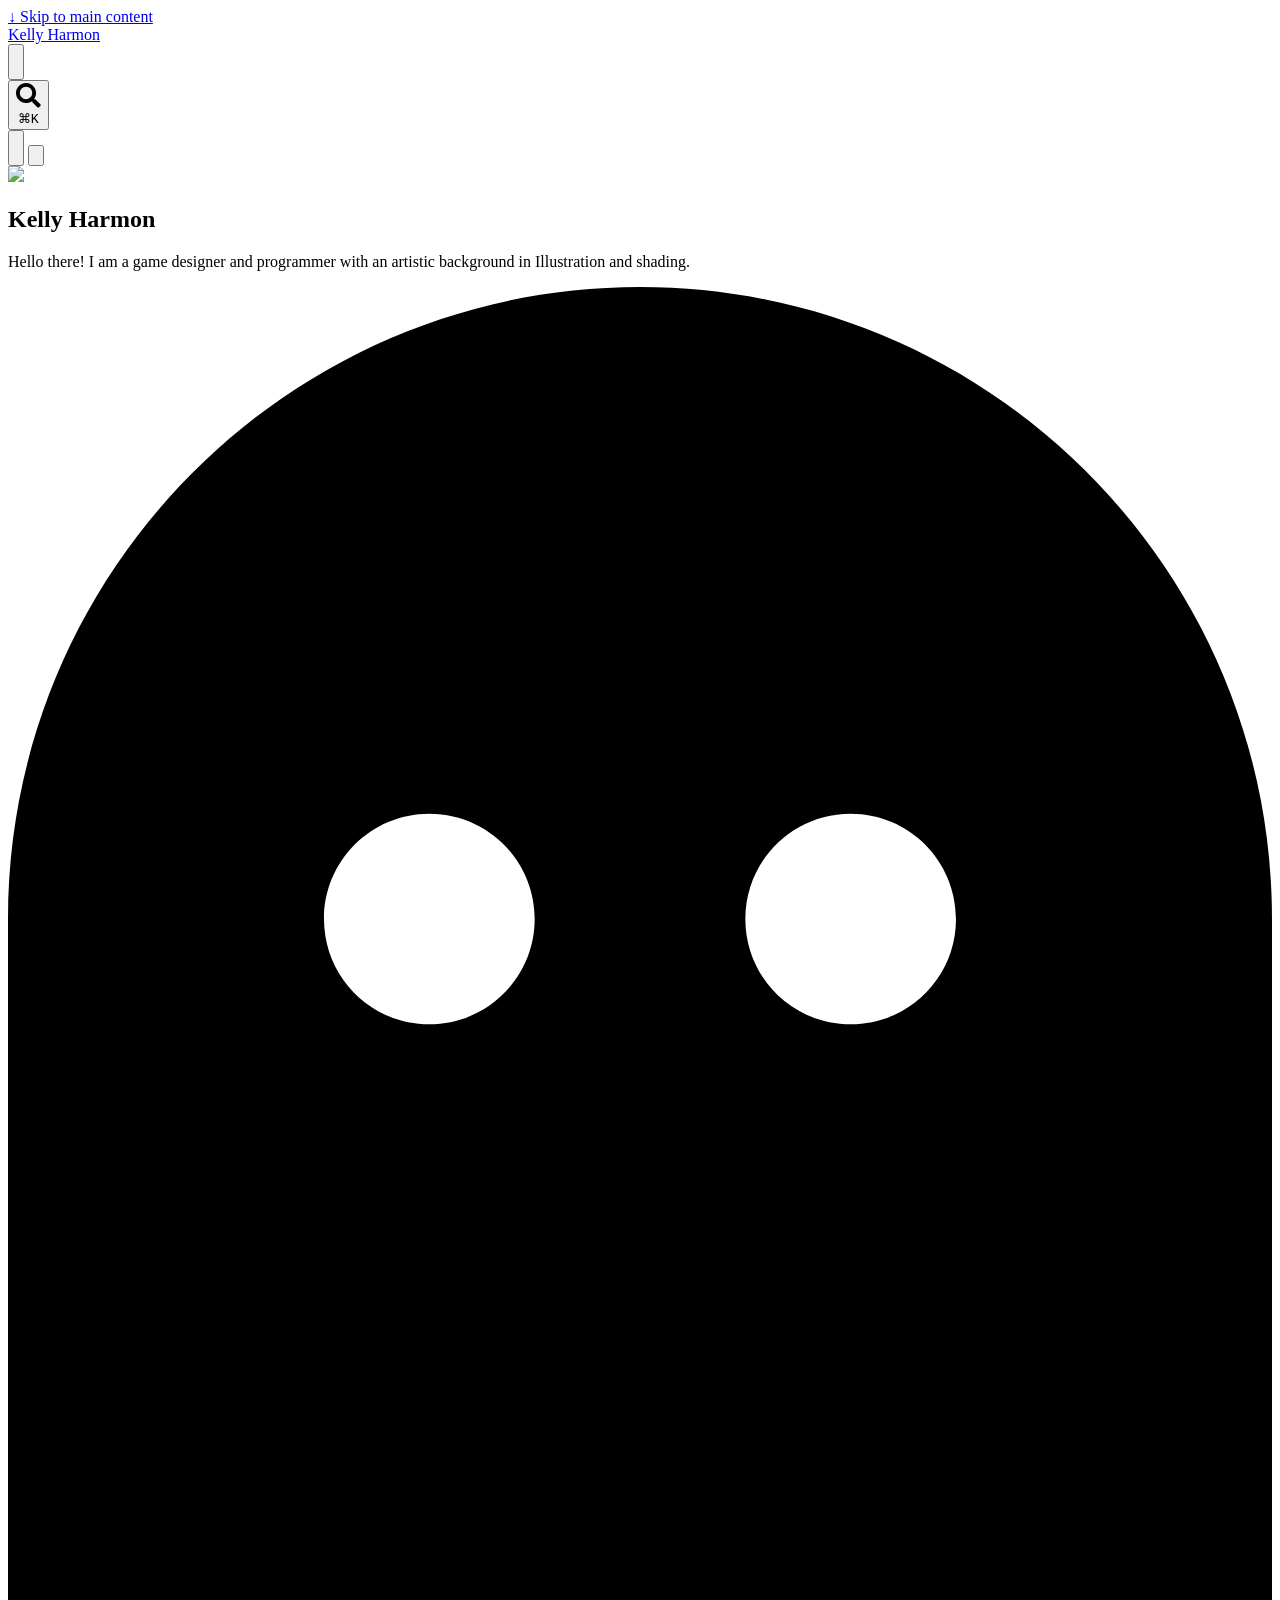
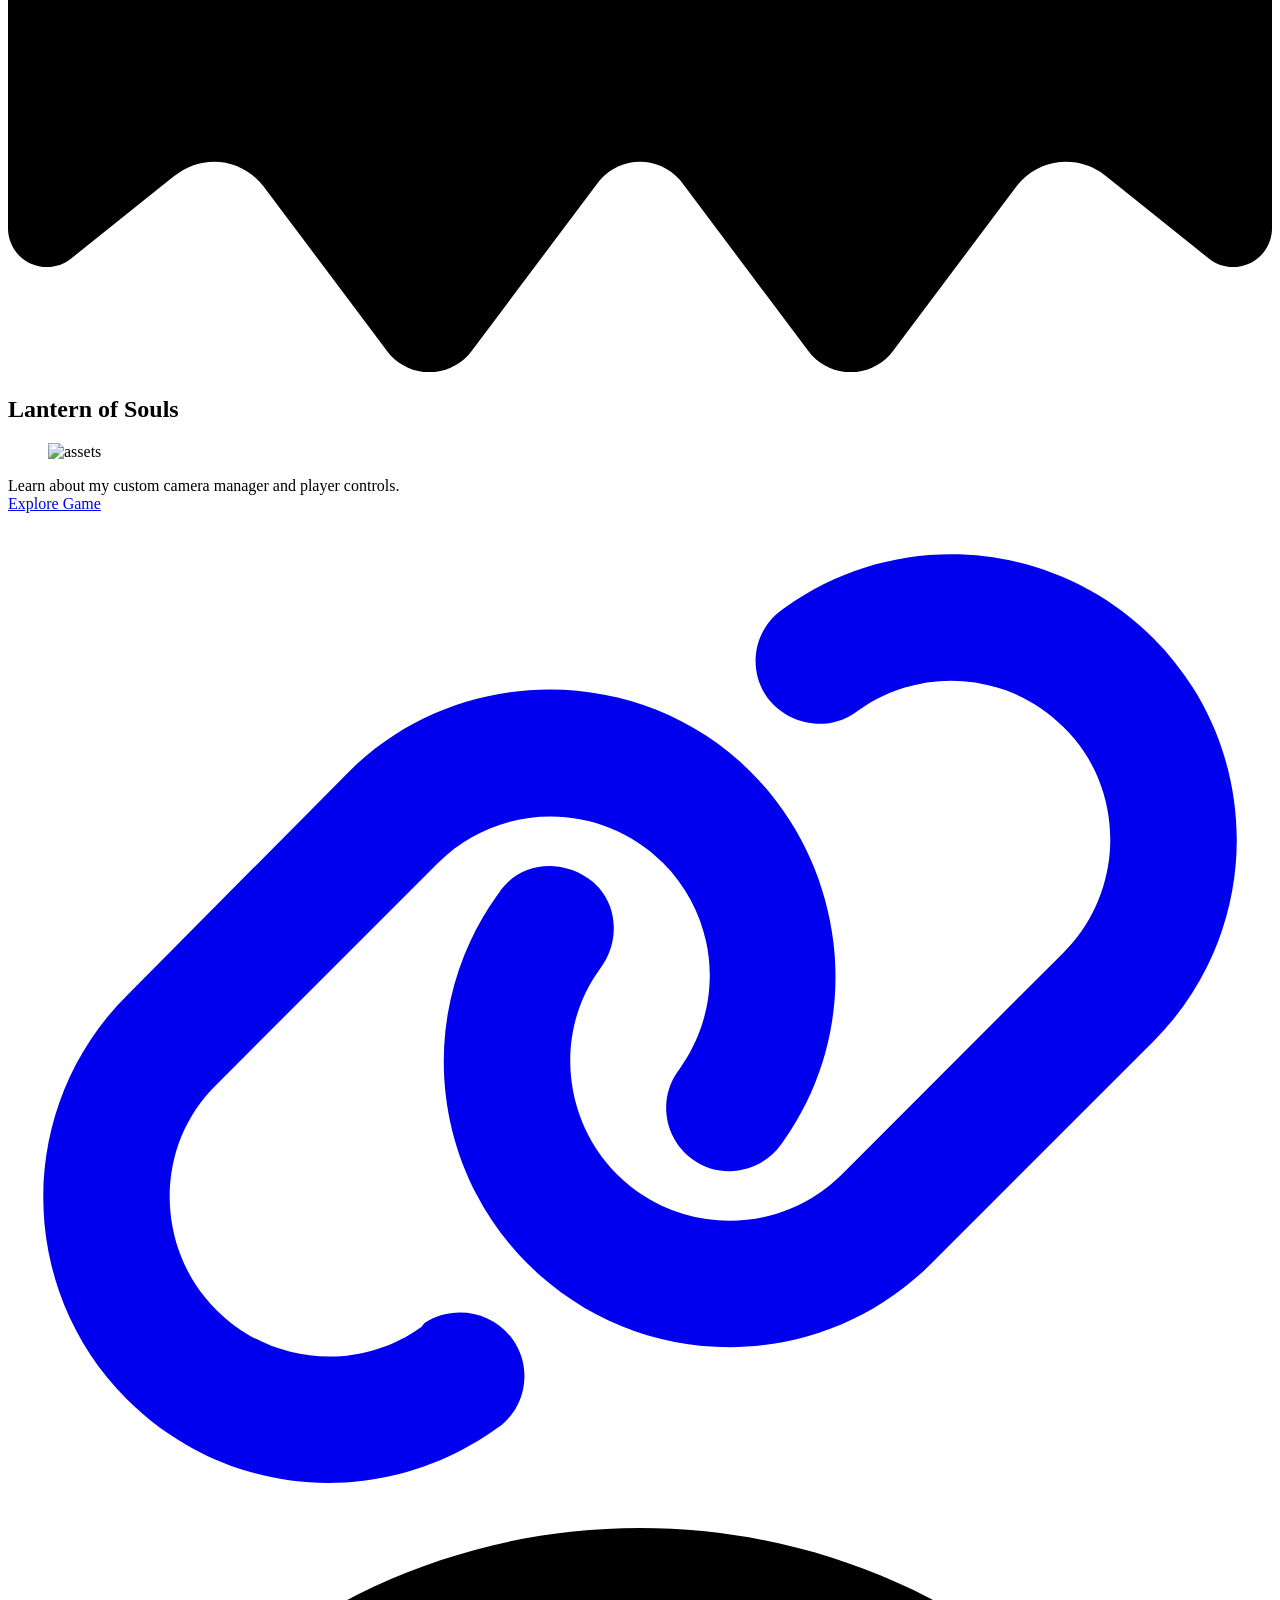
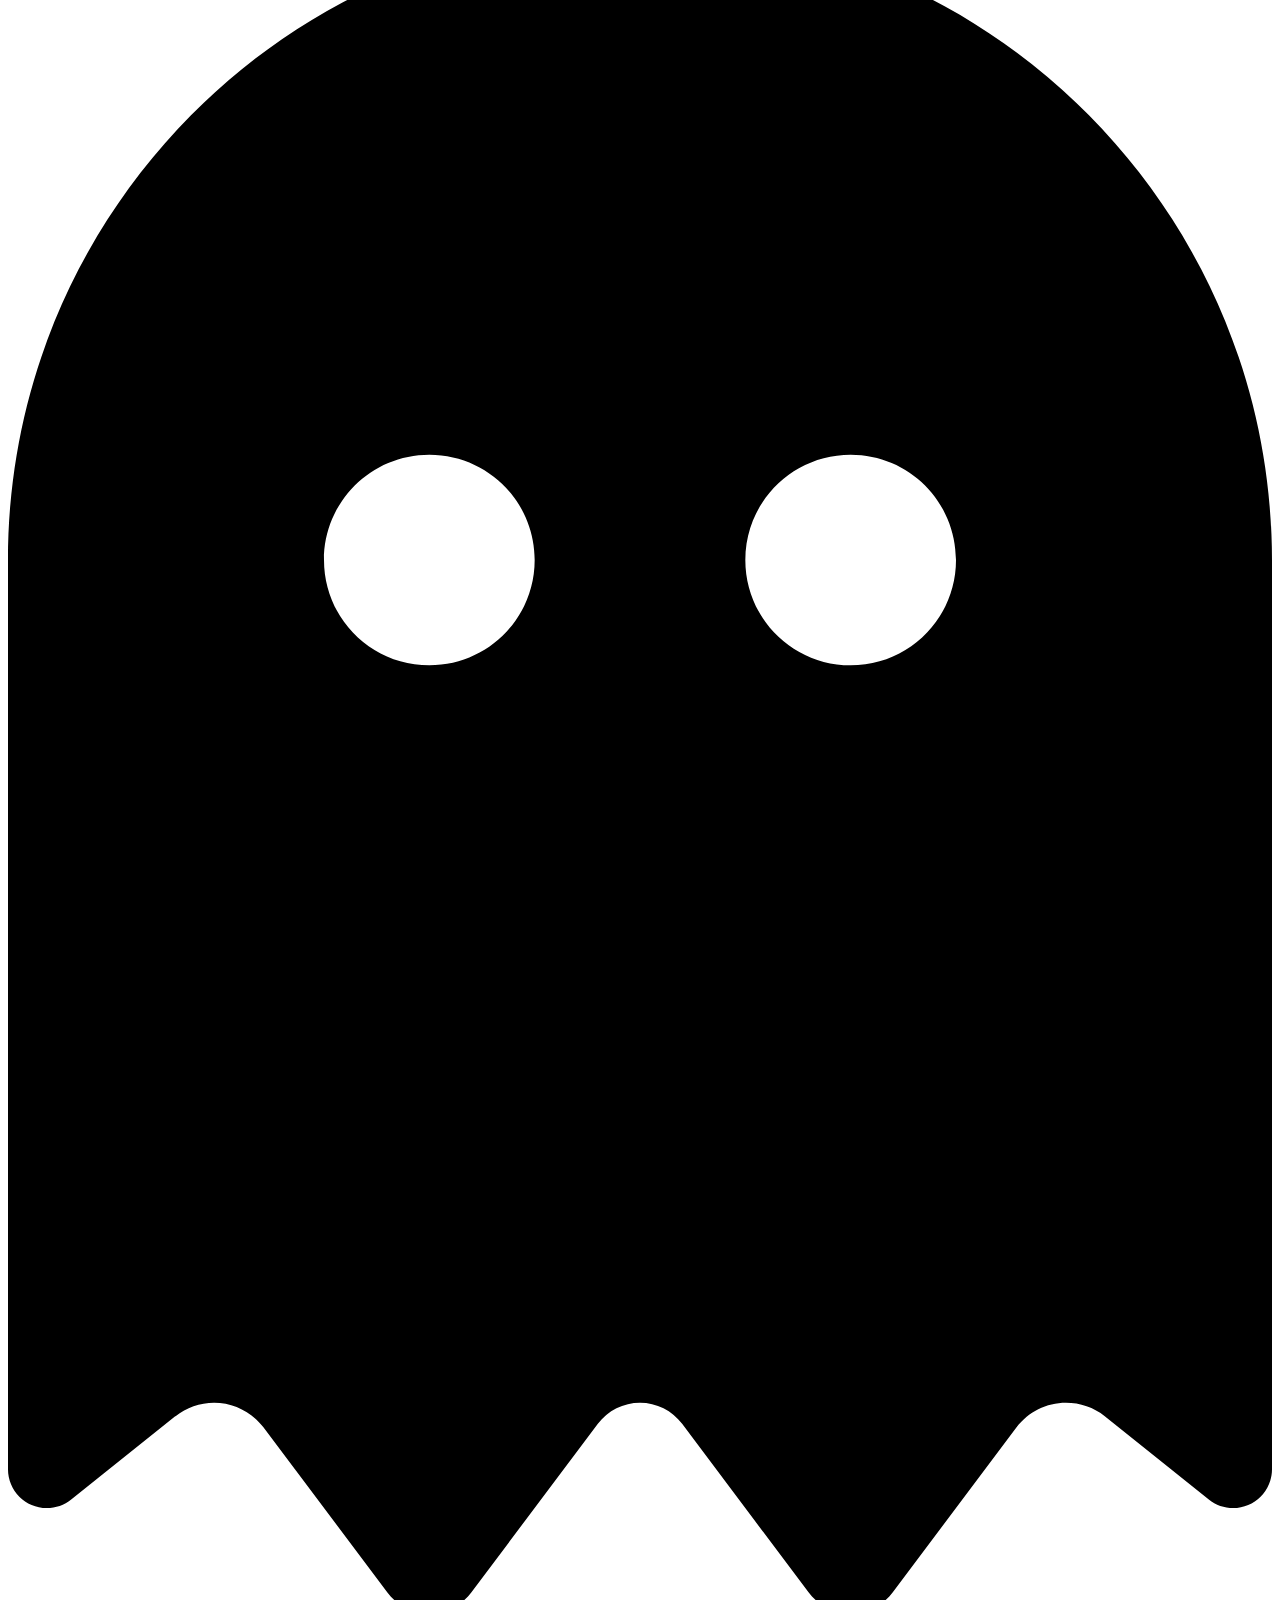
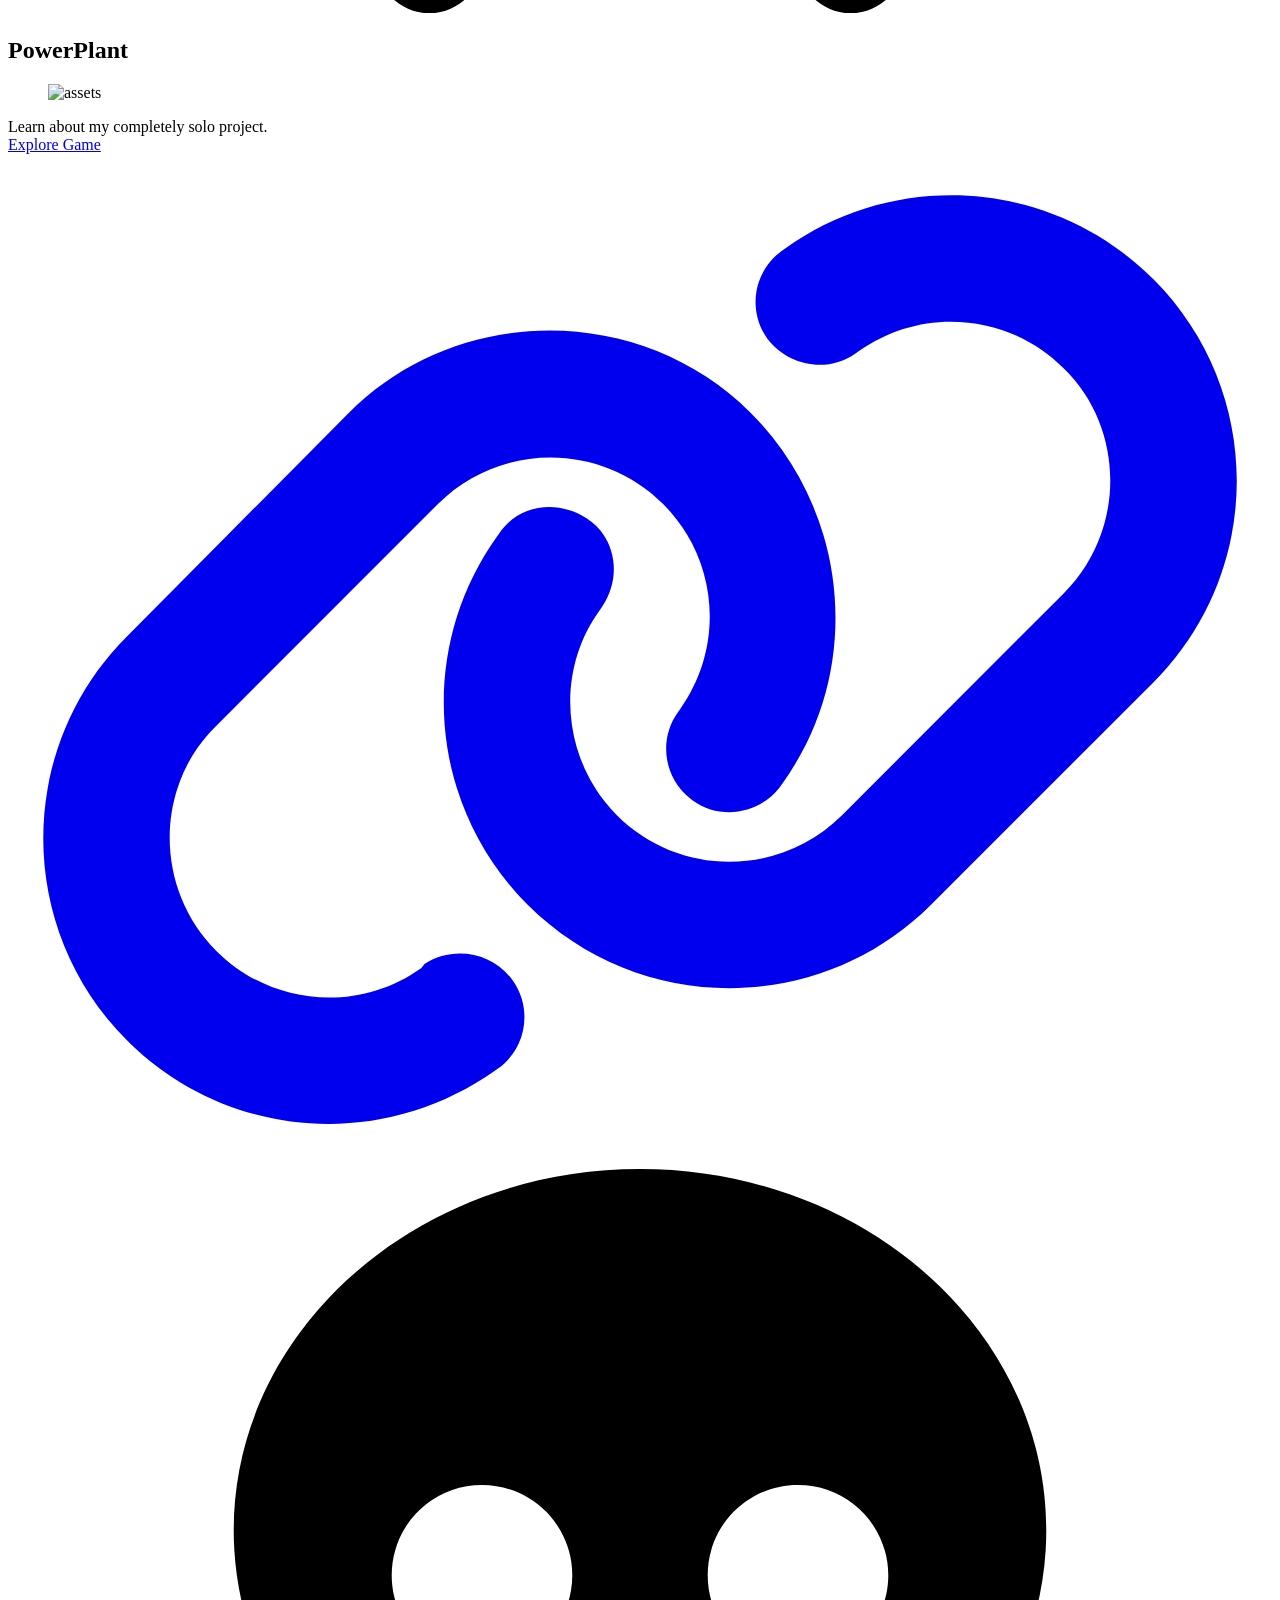
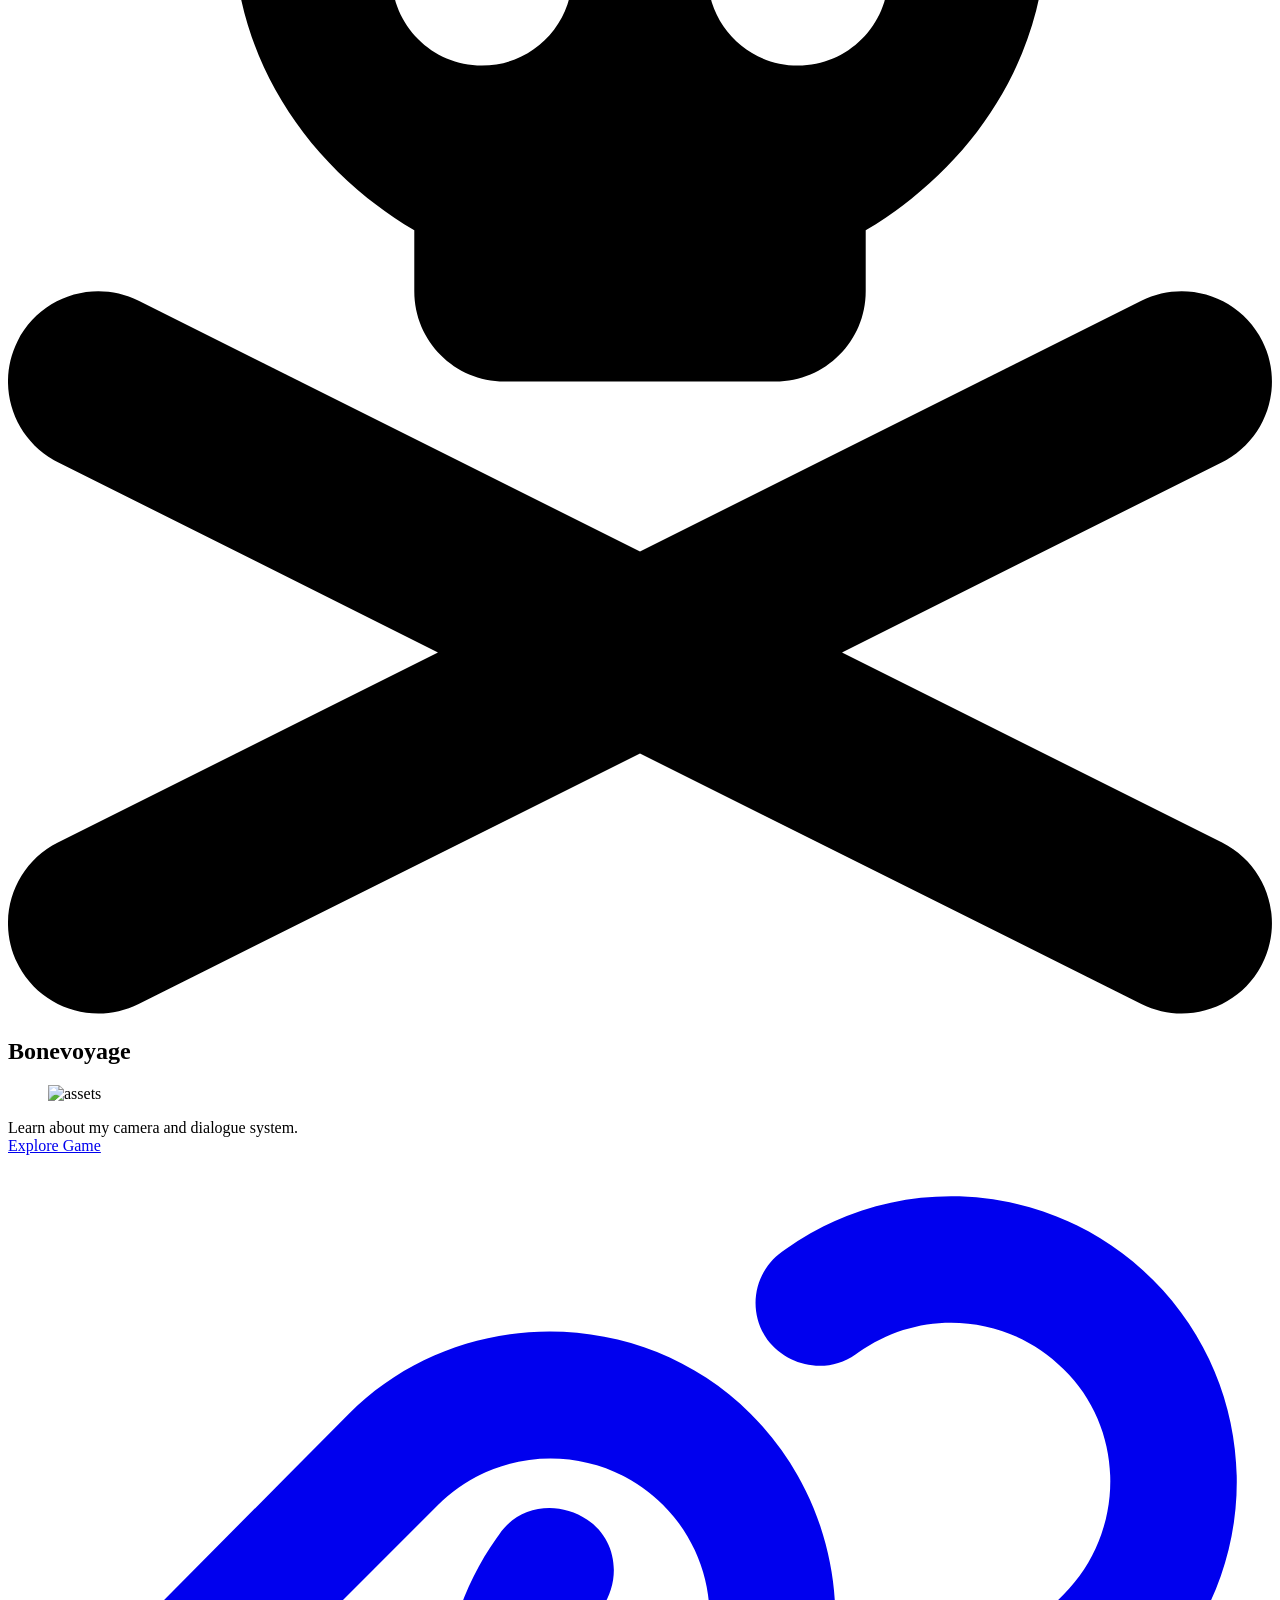
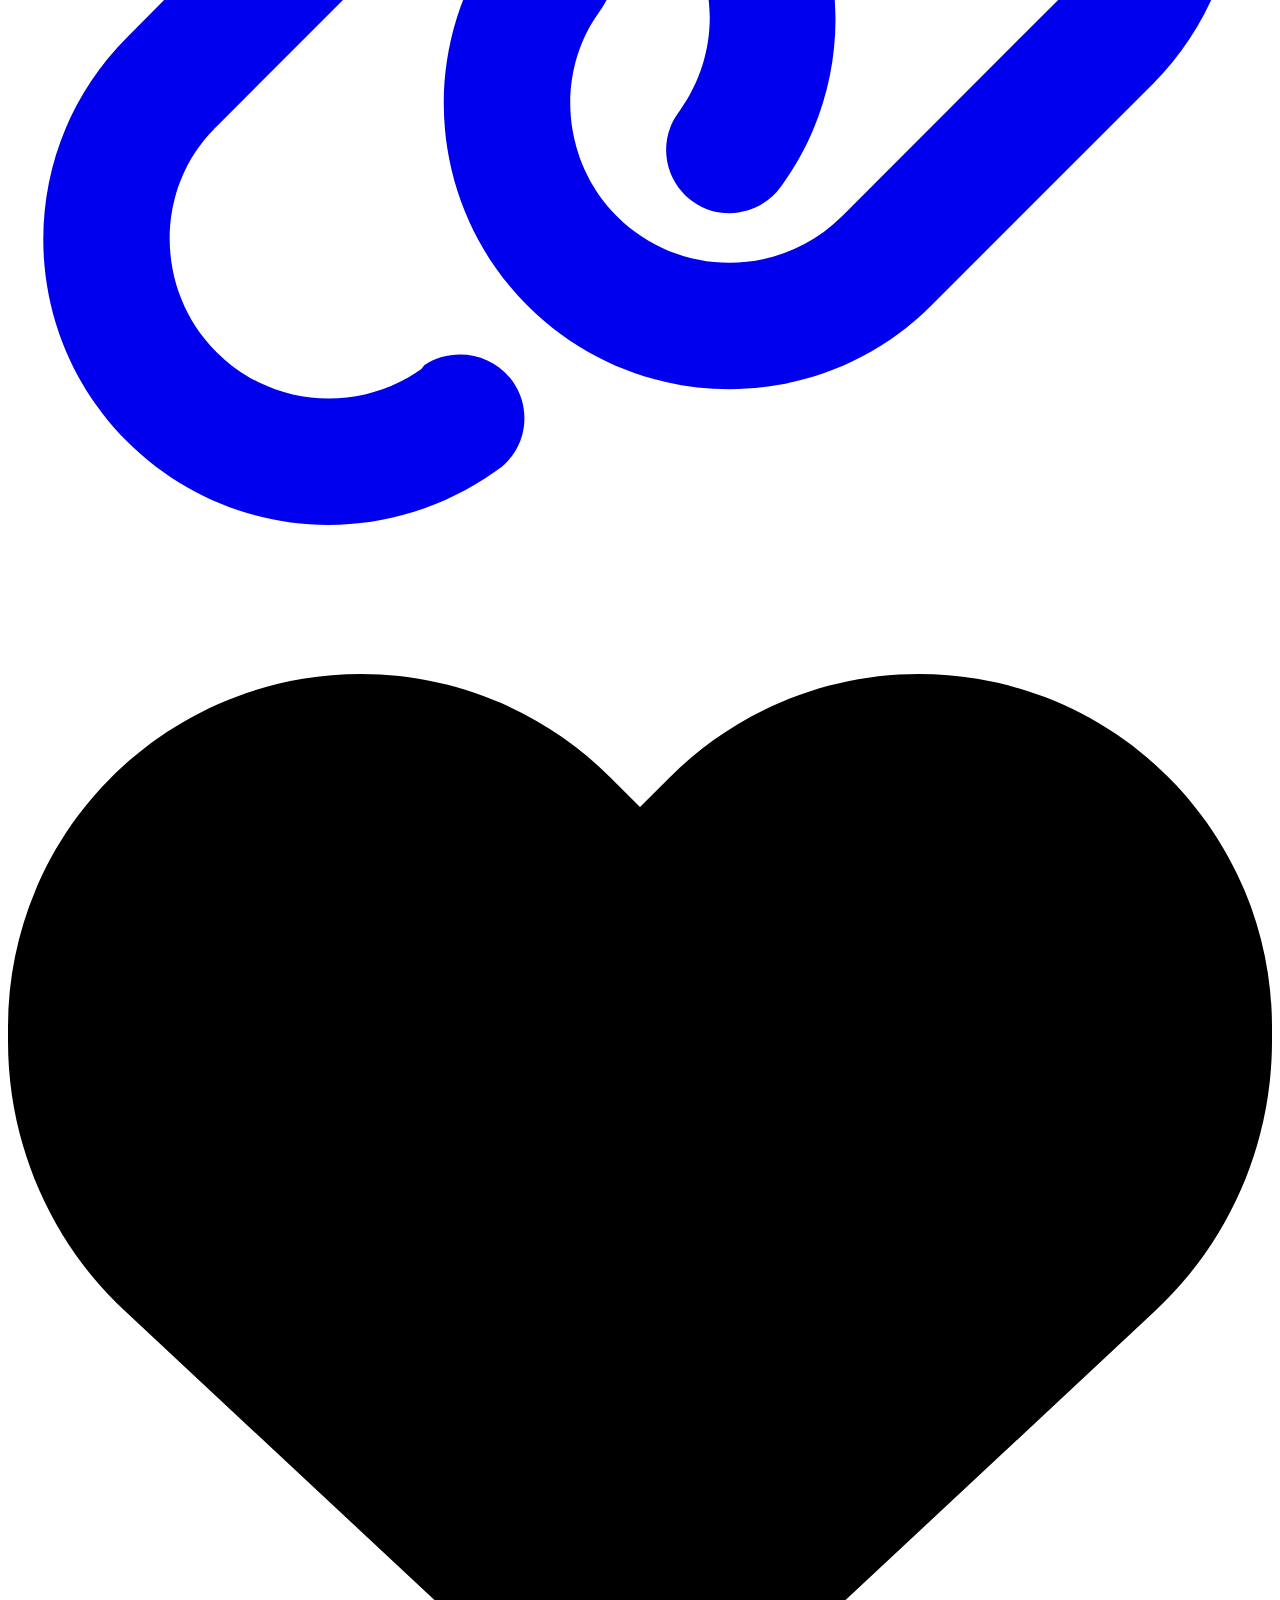
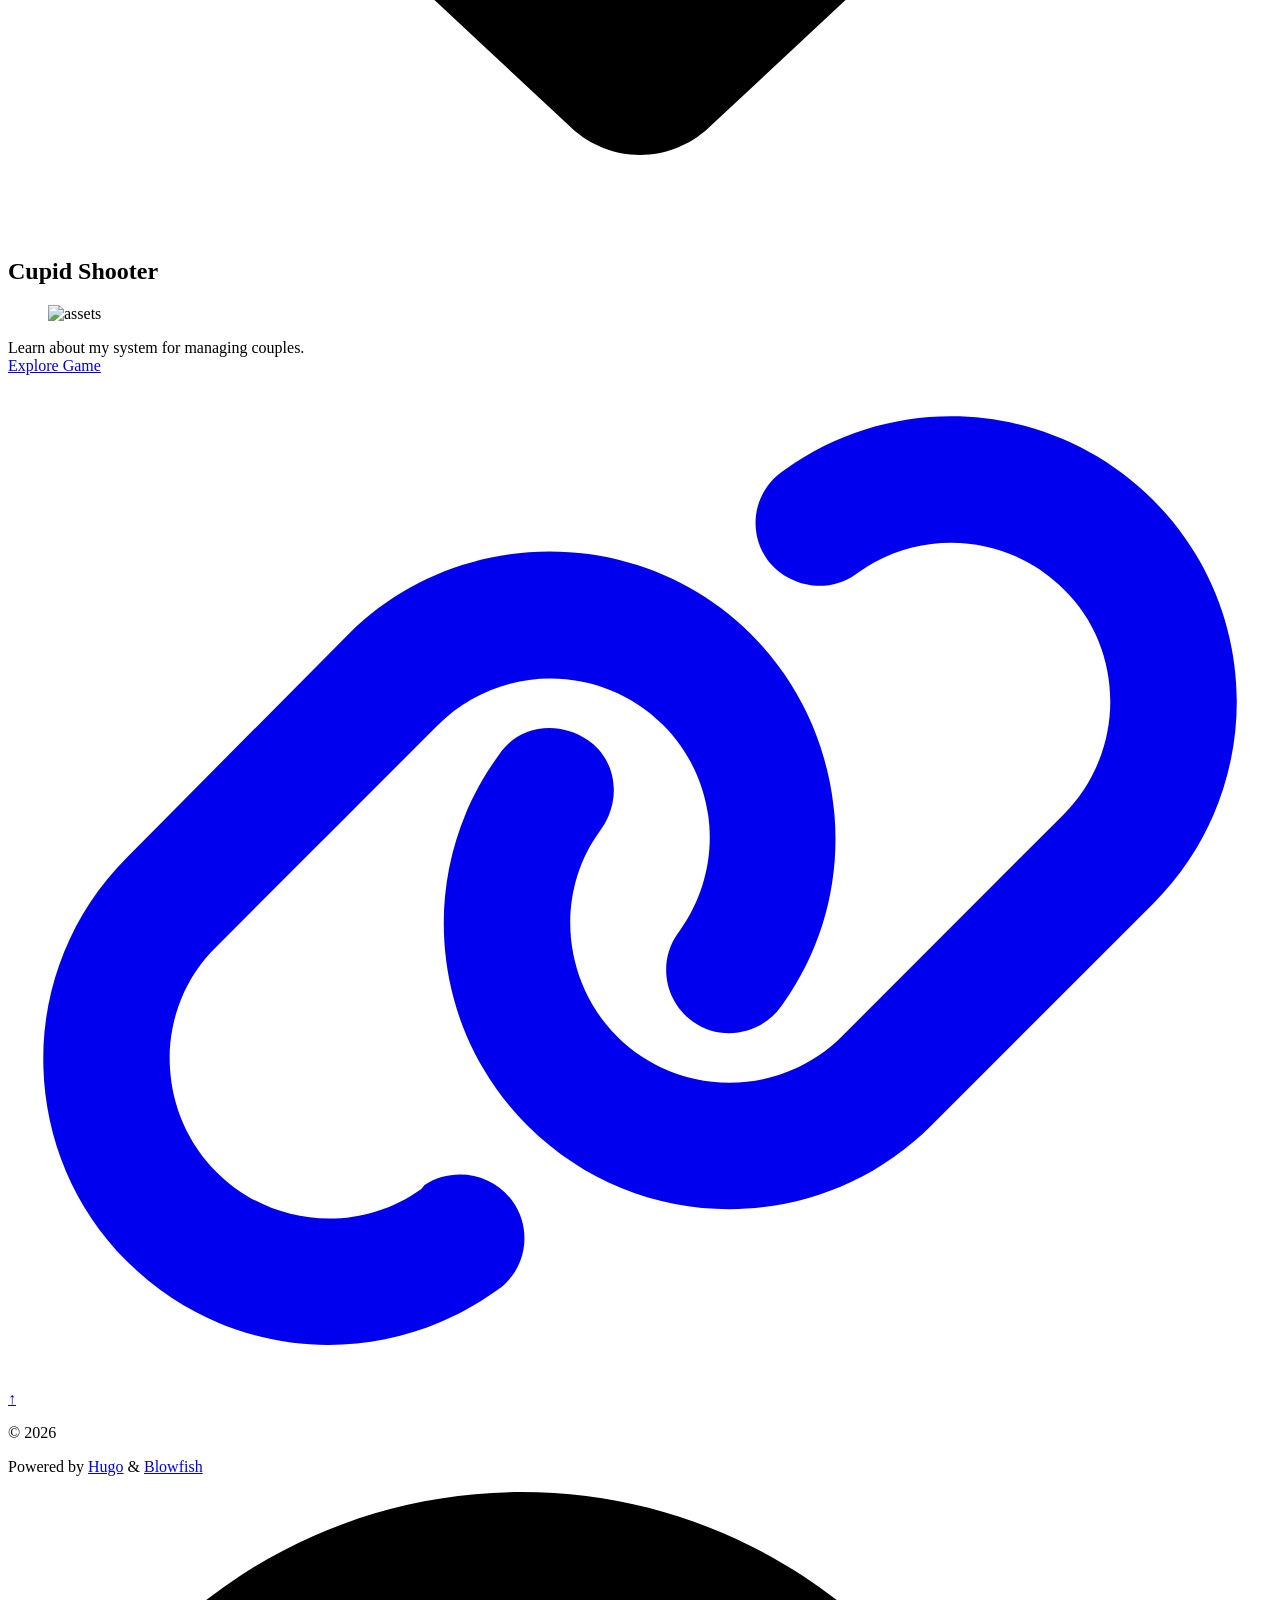
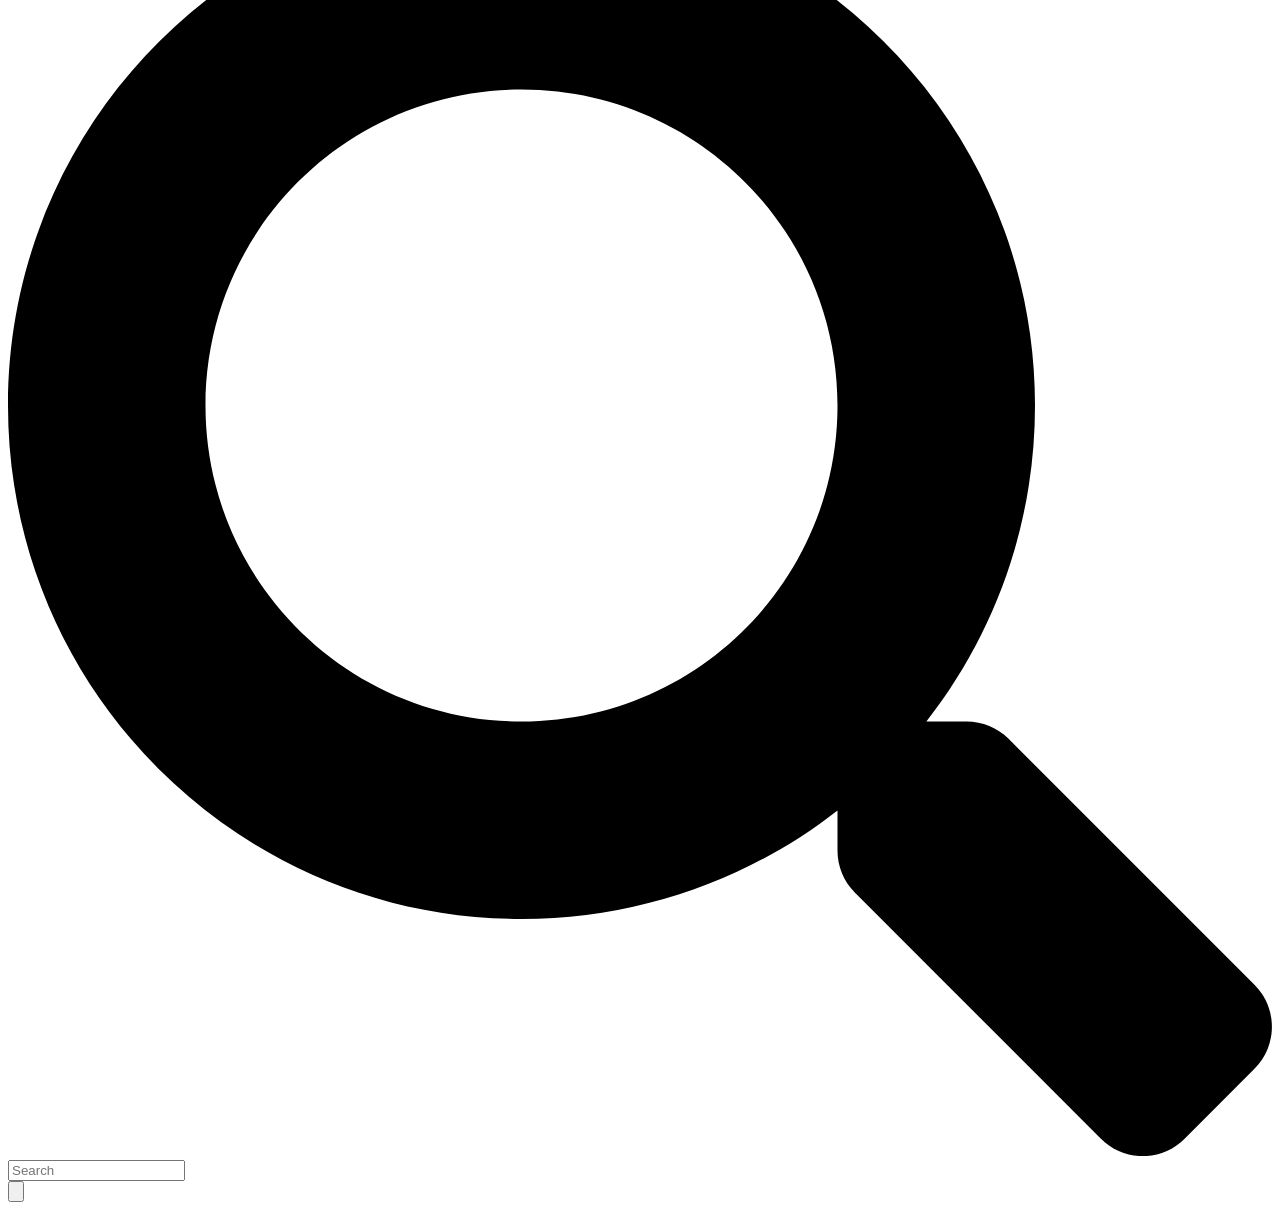
==== commit 2aa4213d: "home page revamp" ====
--- a/public/index.html
+++ b/public/index.html
@@ -4,7 +4,7 @@
   dir="ltr"
   class="scroll-smooth"
   data-default-appearance="dark"
-  data-auto-appearance="true"><head><script src="/livereload.js?mindelay=10&amp;v=2&amp;port=1313&amp;path=livereload" data-no-instant defer></script>
+  data-auto-appearance="false"><head><script src="/livereload.js?mindelay=10&amp;v=2&amp;port=56560&amp;path=livereload" data-no-instant defer></script>
   <meta charset="utf-8">
   
     <meta http-equiv="content-language" content="en">
@@ -34,7 +34,7 @@
   
   
   
-  <link rel="canonical" href="http://localhost:1313/">
+  <link rel="canonical" href="http://localhost:56560/">
   
   
     
@@ -50,7 +50,7 @@
   
 
   
-  <meta property="og:url" content="http://localhost:1313/">
+  <meta property="og:url" content="http://localhost:56560/">
 	<meta property="og:site_name" content="Kelly Harmon">
 	<meta property="og:title" content="Kelly Harmon">
 	<meta property="og:locale" content="en">
@@ -221,11 +221,11 @@
   {
     "@context": "https://schema.org",
     "@type": "WebSite",
-    "@id": "http://localhost:1313/",
+    "@id": "http://localhost:56560/",
     "name": "Kelly Harmon",
     
     "inLanguage": "en",
-    "url": "http://localhost:1313/",
+    "url": "http://localhost:56560/",
     
     "publisher" : {
       "@type": "Person",
@@ -441,7 +441,7 @@
           <div class="mt-3 mb-10 text-2xl">
             
           </div>
-          <section class="prose dark:prose-invert w-full"><p>Hello there! I am a game designer and programmer with an artistic background in Illustration and shading.
+          <section class="prose dark:prose-invert w-full"><p>Hello there! I am a game designer and programmer with an artistic background in Illustration and shading.</p>
 
 <div class="not-prose my-8 grid gap-4 sm:grid-cols-2 grid-balance lg:grid-cols-3 grid-balance-3">
   
@@ -465,16 +465,98 @@
     decoding="async"
     fetchpriority="auto"
     alt="assets"
-    width="1920"
-    height="1080"
-    src="/finalfishrender_hu_78de91fe93d3ec3e.png"
-    srcset="/finalfishrender_hu_78de91fe93d3ec3e.png 800w, /finalfishrender_hu_8ba2a183149b7c13.png 1280w"
+    width="2880"
+    height="978"
+    src="/lantern_cover_crop_hu_2c332340dd6fc67a.jpg"
+    srcset="/lantern_cover_crop_hu_2c332340dd6fc67a.jpg 800w, /lantern_cover_crop_hu_12cf77b05f633663.jpg 1280w"
     sizes="(min-width: 768px) 50vw, 65vw"
-    data-zoom-src="/finalfishrender.png"></figure>
-
-Discover Lantern of Souls and learn about the project.</div>
+    data-zoom-src="/lantern_cover_crop.jpg"></figure>
+
+Learn about my custom camera manager and player controls.</div>
   
     <a class="mt-5 inline-flex items-center gap-2 text-sm font-bold text-primary-600 hover:text-primary-500 dark:text-primary-400" href="/lantern_of_souls/">
+      Explore Game
+      <span class="relative block icon"><svg xmlns="http://www.w3.org/2000/svg" viewBox="0 0 640 512"><path fill="currentColor" d="M172.5 131.1C228.1 75.51 320.5 75.51 376.1 131.1C426.1 181.1 433.5 260.8 392.4 318.3L391.3 319.9C381 334.2 361 337.6 346.7 327.3C332.3 317 328.9 297 339.2 282.7L340.3 281.1C363.2 249 359.6 205.1 331.7 177.2C300.3 145.8 249.2 145.8 217.7 177.2L105.5 289.5C73.99 320.1 73.99 372 105.5 403.5C133.3 431.4 177.3 435 209.3 412.1L210.9 410.1C225.3 400.7 245.3 404 255.5 418.4C265.8 432.8 262.5 452.8 248.1 463.1L246.5 464.2C188.1 505.3 110.2 498.7 60.21 448.8C3.741 392.3 3.741 300.7 60.21 244.3L172.5 131.1zM467.5 380C411 436.5 319.5 436.5 263 380C213 330 206.5 251.2 247.6 193.7L248.7 192.1C258.1 177.8 278.1 174.4 293.3 184.7C307.7 194.1 311.1 214.1 300.8 229.3L299.7 230.9C276.8 262.1 280.4 306.9 308.3 334.8C339.7 366.2 390.8 366.2 422.3 334.8L534.5 222.5C566 191 566 139.1 534.5 108.5C506.7 80.63 462.7 76.99 430.7 99.9L429.1 101C414.7 111.3 394.7 107.1 384.5 93.58C374.2 79.2 377.5 59.21 391.9 48.94L393.5 47.82C451 6.731 529.8 13.25 579.8 63.24C636.3 119.7 636.3 211.3 579.8 267.7L467.5 380z"/></svg>
+</span>
+    </a>
+  
+</article>
+
+
+
+
+</div>
+
+
+<div class="not-prose my-8 grid gap-4 sm:grid-cols-2 grid-balance lg:grid-cols-3 grid-balance-3">
+  
+
+
+
+
+
+
+
+
+<article class="group rounded-2xl border border-neutral-200/80 bg-white/60 p-6 shadow-sm backdrop-blur-xl transition duration-200 hover:-translate-y-1 hover:border-primary-300 hover:shadow-xl hover:shadow-primary-500/10 dark:border-neutral-800 dark:bg-neutral-900/50 dark:hover:border-primary-700">
+  <span class="mb-5 inline-flex rounded-xl bg-primary-100 p-3 text-primary-600 dark:bg-primary-950 dark:text-primary-400">
+    <span class="relative block icon"><svg xmlns="http://www.w3.org/2000/svg" viewBox="0 0 384 512">
+<path fill="currentColor" d="M50.8 452.1L19.2 477.4c-2.1 1.7-4.7 2.6-7.4 2.6C5.3 480 0 474.7 0 468.2V192C0 86 86 0 192 0S384 86 384 192V468.2c0 6.5-5.3 11.8-11.8 11.8c-2.7 0-5.3-.9-7.4-2.6l-31.6-25.3c-3.3-2.7-7.5-4.1-11.8-4.1c-5.9 0-11.5 2.8-15 7.5l-37.6 50.1c-3 4-7.8 6.4-12.8 6.4s-9.8-2.4-12.8-6.4l-38.4-51.2c-3-4-7.8-6.4-12.8-6.4s-9.8 2.4-12.8 6.4l-38.4 51.2c-3 4-7.8 6.4-12.8 6.4s-9.8-2.4-12.8-6.4L77.6 455.5c-3.6-4.7-9.1-7.5-15-7.5c-4.3 0-8.4 1.5-11.7 4.1zM160 192c0-17.7-14.3-32-32-32s-32 14.3-32 32s14.3 32 32 32s32-14.3 32-32zm96 32c17.7 0 32-14.3 32-32s-14.3-32-32-32s-32 14.3-32 32s14.3 32 32 32z"/></svg></span>
+  </span>
+  <h2 class="text-lg font-bold text-neutral-900 dark:text-white">PowerPlant</h2>
+  <div class="mt-2 text-sm leading-6 text-neutral-600 dark:text-neutral-400"><figure><img
+    class="my-0 rounded-md"
+    loading="lazy"
+    decoding="async"
+    fetchpriority="auto"
+    alt="assets"
+    width="1602"
+    height="886"
+    src="/powerplant_hu_e838c086f55f739f.png"
+    srcset="/powerplant_hu_e838c086f55f739f.png 800w, /powerplant_hu_1c751e2f41758230.png 1280w"
+    sizes="(min-width: 768px) 50vw, 65vw"
+    data-zoom-src="/powerplant.png"></figure>
+
+Learn about my completely solo project.</div>
+  
+    <a class="mt-5 inline-flex items-center gap-2 text-sm font-bold text-primary-600 hover:text-primary-500 dark:text-primary-400" href="/powerplant/">
+      Explore Game
+      <span class="relative block icon"><svg xmlns="http://www.w3.org/2000/svg" viewBox="0 0 640 512"><path fill="currentColor" d="M172.5 131.1C228.1 75.51 320.5 75.51 376.1 131.1C426.1 181.1 433.5 260.8 392.4 318.3L391.3 319.9C381 334.2 361 337.6 346.7 327.3C332.3 317 328.9 297 339.2 282.7L340.3 281.1C363.2 249 359.6 205.1 331.7 177.2C300.3 145.8 249.2 145.8 217.7 177.2L105.5 289.5C73.99 320.1 73.99 372 105.5 403.5C133.3 431.4 177.3 435 209.3 412.1L210.9 410.1C225.3 400.7 245.3 404 255.5 418.4C265.8 432.8 262.5 452.8 248.1 463.1L246.5 464.2C188.1 505.3 110.2 498.7 60.21 448.8C3.741 392.3 3.741 300.7 60.21 244.3L172.5 131.1zM467.5 380C411 436.5 319.5 436.5 263 380C213 330 206.5 251.2 247.6 193.7L248.7 192.1C258.1 177.8 278.1 174.4 293.3 184.7C307.7 194.1 311.1 214.1 300.8 229.3L299.7 230.9C276.8 262.1 280.4 306.9 308.3 334.8C339.7 366.2 390.8 366.2 422.3 334.8L534.5 222.5C566 191 566 139.1 534.5 108.5C506.7 80.63 462.7 76.99 430.7 99.9L429.1 101C414.7 111.3 394.7 107.1 384.5 93.58C374.2 79.2 377.5 59.21 391.9 48.94L393.5 47.82C451 6.731 529.8 13.25 579.8 63.24C636.3 119.7 636.3 211.3 579.8 267.7L467.5 380z"/></svg>
+</span>
+    </a>
+  
+</article>
+
+
+
+
+
+
+
+
+
+<article class="group rounded-2xl border border-neutral-200/80 bg-white/60 p-6 shadow-sm backdrop-blur-xl transition duration-200 hover:-translate-y-1 hover:border-primary-300 hover:shadow-xl hover:shadow-primary-500/10 dark:border-neutral-800 dark:bg-neutral-900/50 dark:hover:border-primary-700">
+  <span class="mb-5 inline-flex rounded-xl bg-primary-100 p-3 text-primary-600 dark:bg-primary-950 dark:text-primary-400">
+    <span class="relative block icon"><svg xmlns="http://www.w3.org/2000/svg" viewBox="0 0 448 512"><path fill="currentColor" d="M368 128C368 172.4 342.6 211.5 304 234.4V256C304 273.7 289.7 288 272 288H176C158.3 288 144 273.7 144 256V234.4C105.4 211.5 80 172.4 80 128C80 57.31 144.5 0 224 0C303.5 0 368 57.31 368 128V128zM168 176C185.7 176 200 161.7 200 144C200 126.3 185.7 112 168 112C150.3 112 136 126.3 136 144C136 161.7 150.3 176 168 176zM280 112C262.3 112 248 126.3 248 144C248 161.7 262.3 176 280 176C297.7 176 312 161.7 312 144C312 126.3 297.7 112 280 112zM3.379 273.7C11.28 257.9 30.5 251.5 46.31 259.4L224 348.2L401.7 259.4C417.5 251.5 436.7 257.9 444.6 273.7C452.5 289.5 446.1 308.7 430.3 316.6L295.6 384L430.3 451.4C446.1 459.3 452.5 478.5 444.6 494.3C436.7 510.1 417.5 516.5 401.7 508.6L224 419.8L46.31 508.6C30.5 516.5 11.28 510.1 3.379 494.3C-4.525 478.5 1.882 459.3 17.69 451.4L152.4 384L17.69 316.6C1.882 308.7-4.525 289.5 3.379 273.7V273.7z"/></svg>
+</span>
+  </span>
+  <h2 class="text-lg font-bold text-neutral-900 dark:text-white">Bonevoyage</h2>
+  <div class="mt-2 text-sm leading-6 text-neutral-600 dark:text-neutral-400"><figure><img
+    class="my-0 rounded-md"
+    loading="lazy"
+    decoding="async"
+    fetchpriority="auto"
+    alt="assets"
+    width="1605"
+    height="899"
+    src="/bonevoyage_cover_hu_4c1bf7e45a8c002d.png"
+    srcset="/bonevoyage_cover_hu_4c1bf7e45a8c002d.png 800w, /bonevoyage_cover_hu_55729fa8e020237d.png 1280w"
+    sizes="(min-width: 768px) 50vw, 65vw"
+    data-zoom-src="/bonevoyage_cover.png"></figure>
+
+Learn about my camera and dialogue system.</div>
+  
+    <a class="mt-5 inline-flex items-center gap-2 text-sm font-bold text-primary-600 hover:text-primary-500 dark:text-primary-400" href="/bonevoyage/">
       Explore Game
       <span class="relative block icon"><svg xmlns="http://www.w3.org/2000/svg" viewBox="0 0 640 512"><path fill="currentColor" d="M172.5 131.1C228.1 75.51 320.5 75.51 376.1 131.1C426.1 181.1 433.5 260.8 392.4 318.3L391.3 319.9C381 334.2 361 337.6 346.7 327.3C332.3 317 328.9 297 339.2 282.7L340.3 281.1C363.2 249 359.6 205.1 331.7 177.2C300.3 145.8 249.2 145.8 217.7 177.2L105.5 289.5C73.99 320.1 73.99 372 105.5 403.5C133.3 431.4 177.3 435 209.3 412.1L210.9 410.1C225.3 400.7 245.3 404 255.5 418.4C265.8 432.8 262.5 452.8 248.1 463.1L246.5 464.2C188.1 505.3 110.2 498.7 60.21 448.8C3.741 392.3 3.741 300.7 60.21 244.3L172.5 131.1zM467.5 380C411 436.5 319.5 436.5 263 380C213 330 206.5 251.2 247.6 193.7L248.7 192.1C258.1 177.8 278.1 174.4 293.3 184.7C307.7 194.1 311.1 214.1 300.8 229.3L299.7 230.9C276.8 262.1 280.4 306.9 308.3 334.8C339.7 366.2 390.8 366.2 422.3 334.8L534.5 222.5C566 191 566 139.1 534.5 108.5C506.7 80.63 462.7 76.99 430.7 99.9L429.1 101C414.7 111.3 394.7 107.1 384.5 93.58C374.2 79.2 377.5 59.21 391.9 48.94L393.5 47.82C451 6.731 529.8 13.25 579.8 63.24C636.3 119.7 636.3 211.3 579.8 267.7L467.5 380z"/></svg>
 </span>
@@ -496,7 +578,20 @@
 <path fill="currentColor" d="M47.6 300.4L228.3 469.1c7.5 7 17.4 10.9 27.7 10.9s20.2-3.9 27.7-10.9L464.4 300.4c30.4-28.3 47.6-68 47.6-109.5v-5.8c0-69.9-50.5-129.5-119.4-141C347 36.5 300.6 51.4 268 84L256 96 244 84c-32.6-32.6-79-47.5-124.6-39.9C50.5 55.6 0 115.2 0 185.1v5.8c0 41.5 17.2 81.2 47.6 109.5z"/></svg></span>
   </span>
   <h2 class="text-lg font-bold text-neutral-900 dark:text-white">Cupid Shooter</h2>
-  <div class="mt-2 text-sm leading-6 text-neutral-600 dark:text-neutral-400">Discover Cupid Shooter and learn about the project.</div>
+  <div class="mt-2 text-sm leading-6 text-neutral-600 dark:text-neutral-400"><figure><img
+    class="my-0 rounded-md"
+    loading="lazy"
+    decoding="async"
+    fetchpriority="auto"
+    alt="assets"
+    width="1545"
+    height="804"
+    src="/cupid_cover_hu_b0fc0a2208d33e56.png"
+    srcset="/cupid_cover_hu_b0fc0a2208d33e56.png 800w, /cupid_cover_hu_5e1a6bf80a57e721.png 1280w"
+    sizes="(min-width: 768px) 50vw, 65vw"
+    data-zoom-src="/cupid_cover.png"></figure>
+
+Learn about my system for managing couples.</div>
   
     <a class="mt-5 inline-flex items-center gap-2 text-sm font-bold text-primary-600 hover:text-primary-500 dark:text-primary-400" href="/cupid_shooter/">
       Explore Game
@@ -507,6 +602,7 @@
 </article>
 
 
+<!-- 
 
 
 
@@ -516,26 +612,34 @@
 
 <article class="group rounded-2xl border border-neutral-200/80 bg-white/60 p-6 shadow-sm backdrop-blur-xl transition duration-200 hover:-translate-y-1 hover:border-primary-300 hover:shadow-xl hover:shadow-primary-500/10 dark:border-neutral-800 dark:bg-neutral-900/50 dark:hover:border-primary-700">
   <span class="mb-5 inline-flex rounded-xl bg-primary-100 p-3 text-primary-600 dark:bg-primary-950 dark:text-primary-400">
-    <span class="relative block icon"><svg xmlns="http://www.w3.org/2000/svg" viewBox="0 0 448 512"><path fill="currentColor" d="M368 128C368 172.4 342.6 211.5 304 234.4V256C304 273.7 289.7 288 272 288H176C158.3 288 144 273.7 144 256V234.4C105.4 211.5 80 172.4 80 128C80 57.31 144.5 0 224 0C303.5 0 368 57.31 368 128V128zM168 176C185.7 176 200 161.7 200 144C200 126.3 185.7 112 168 112C150.3 112 136 126.3 136 144C136 161.7 150.3 176 168 176zM280 112C262.3 112 248 126.3 248 144C248 161.7 262.3 176 280 176C297.7 176 312 161.7 312 144C312 126.3 297.7 112 280 112zM3.379 273.7C11.28 257.9 30.5 251.5 46.31 259.4L224 348.2L401.7 259.4C417.5 251.5 436.7 257.9 444.6 273.7C452.5 289.5 446.1 308.7 430.3 316.6L295.6 384L430.3 451.4C446.1 459.3 452.5 478.5 444.6 494.3C436.7 510.1 417.5 516.5 401.7 508.6L224 419.8L46.31 508.6C30.5 516.5 11.28 510.1 3.379 494.3C-4.525 478.5 1.882 459.3 17.69 451.4L152.4 384L17.69 316.6C1.882 308.7-4.525 289.5 3.379 273.7V273.7z"/></svg>
-</span>
+    <span class="relative block icon"><svg xmlns="http://www.w3.org/2000/svg" viewBox="0 0 512 512">
+<path fill="currentColor" d="M459.1 52.4L442.6 6.5C440.7 2.6 436.5 0 432.1 0s-8.5 2.6-10.4 6.5L405.2 52.4l-46 16.8c-4.3 1.6-7.3 5.9-7.2 10.4c0 4.5 3 8.7 7.2 10.2l45.7 16.8 16.8 45.8c1.5 4.4 5.8 7.5 10.4 7.5s8.9-3.1 10.4-7.5l16.5-45.8 45.7-16.8c4.2-1.5 7.2-5.7 7.2-10.2c0-4.6-3-8.9-7.2-10.4L459.1 52.4zm-132.4 53c-12.5-12.5-32.8-12.5-45.3 0l-2.9 2.9C256.5 100.3 232.7 96 208 96C93.1 96 0 189.1 0 304S93.1 512 208 512s208-93.1 208-208c0-24.7-4.3-48.5-12.2-70.5l2.9-2.9c12.5-12.5 12.5-32.8 0-45.3l-80-80zM200 192c-57.4 0-104 46.6-104 104v8c0 8.8-7.2 16-16 16s-16-7.2-16-16v-8c0-75.1 60.9-136 136-136h8c8.8 0 16 7.2 16 16s-7.2 16-16 16h-8z"/></svg></span>
   </span>
-  <h2 class="text-lg font-bold text-neutral-900 dark:text-white">Bonevoyage</h2>
-  <div class="mt-2 text-sm leading-6 text-neutral-600 dark:text-neutral-400">Discover Bonevoyage and learn about the project.</div>
-  
-    <a class="mt-5 inline-flex items-center gap-2 text-sm font-bold text-primary-600 hover:text-primary-500 dark:text-primary-400" href="/bonevoyage/">
+  <h2 class="text-lg font-bold text-neutral-900 dark:text-white">PowerPlant</h2>
+  <div class="mt-2 text-sm leading-6 text-neutral-600 dark:text-neutral-400"><figure><img
+    class="my-0 rounded-md"
+    loading="lazy"
+    decoding="async"
+    fetchpriority="low"
+    alt="assets"
+    src="powerpoint_plant.png"
+    ></figure>
+
+Discover Powerplant and learn about the project.</div>
+  
+    <a class="mt-5 inline-flex items-center gap-2 text-sm font-bold text-primary-600 hover:text-primary-500 dark:text-primary-400" href="/powerplant/">
       Explore Game
       <span class="relative block icon"><svg xmlns="http://www.w3.org/2000/svg" viewBox="0 0 640 512"><path fill="currentColor" d="M172.5 131.1C228.1 75.51 320.5 75.51 376.1 131.1C426.1 181.1 433.5 260.8 392.4 318.3L391.3 319.9C381 334.2 361 337.6 346.7 327.3C332.3 317 328.9 297 339.2 282.7L340.3 281.1C363.2 249 359.6 205.1 331.7 177.2C300.3 145.8 249.2 145.8 217.7 177.2L105.5 289.5C73.99 320.1 73.99 372 105.5 403.5C133.3 431.4 177.3 435 209.3 412.1L210.9 410.1C225.3 400.7 245.3 404 255.5 418.4C265.8 432.8 262.5 452.8 248.1 463.1L246.5 464.2C188.1 505.3 110.2 498.7 60.21 448.8C3.741 392.3 3.741 300.7 60.21 244.3L172.5 131.1zM467.5 380C411 436.5 319.5 436.5 263 380C213 330 206.5 251.2 247.6 193.7L248.7 192.1C258.1 177.8 278.1 174.4 293.3 184.7C307.7 194.1 311.1 214.1 300.8 229.3L299.7 230.9C276.8 262.1 280.4 306.9 308.3 334.8C339.7 366.2 390.8 366.2 422.3 334.8L534.5 222.5C566 191 566 139.1 534.5 108.5C506.7 80.63 462.7 76.99 430.7 99.9L429.1 101C414.7 111.3 394.7 107.1 384.5 93.58C374.2 79.2 377.5 59.21 391.9 48.94L393.5 47.82C451 6.731 529.8 13.25 579.8 63.24C636.3 119.7 636.3 211.3 579.8 267.7L467.5 380z"/></svg>
 </span>
     </a>
   
 </article>
+ -->
 
 
 
 </div>
 
-
-</p>
 </section>
         </div>
       </div>
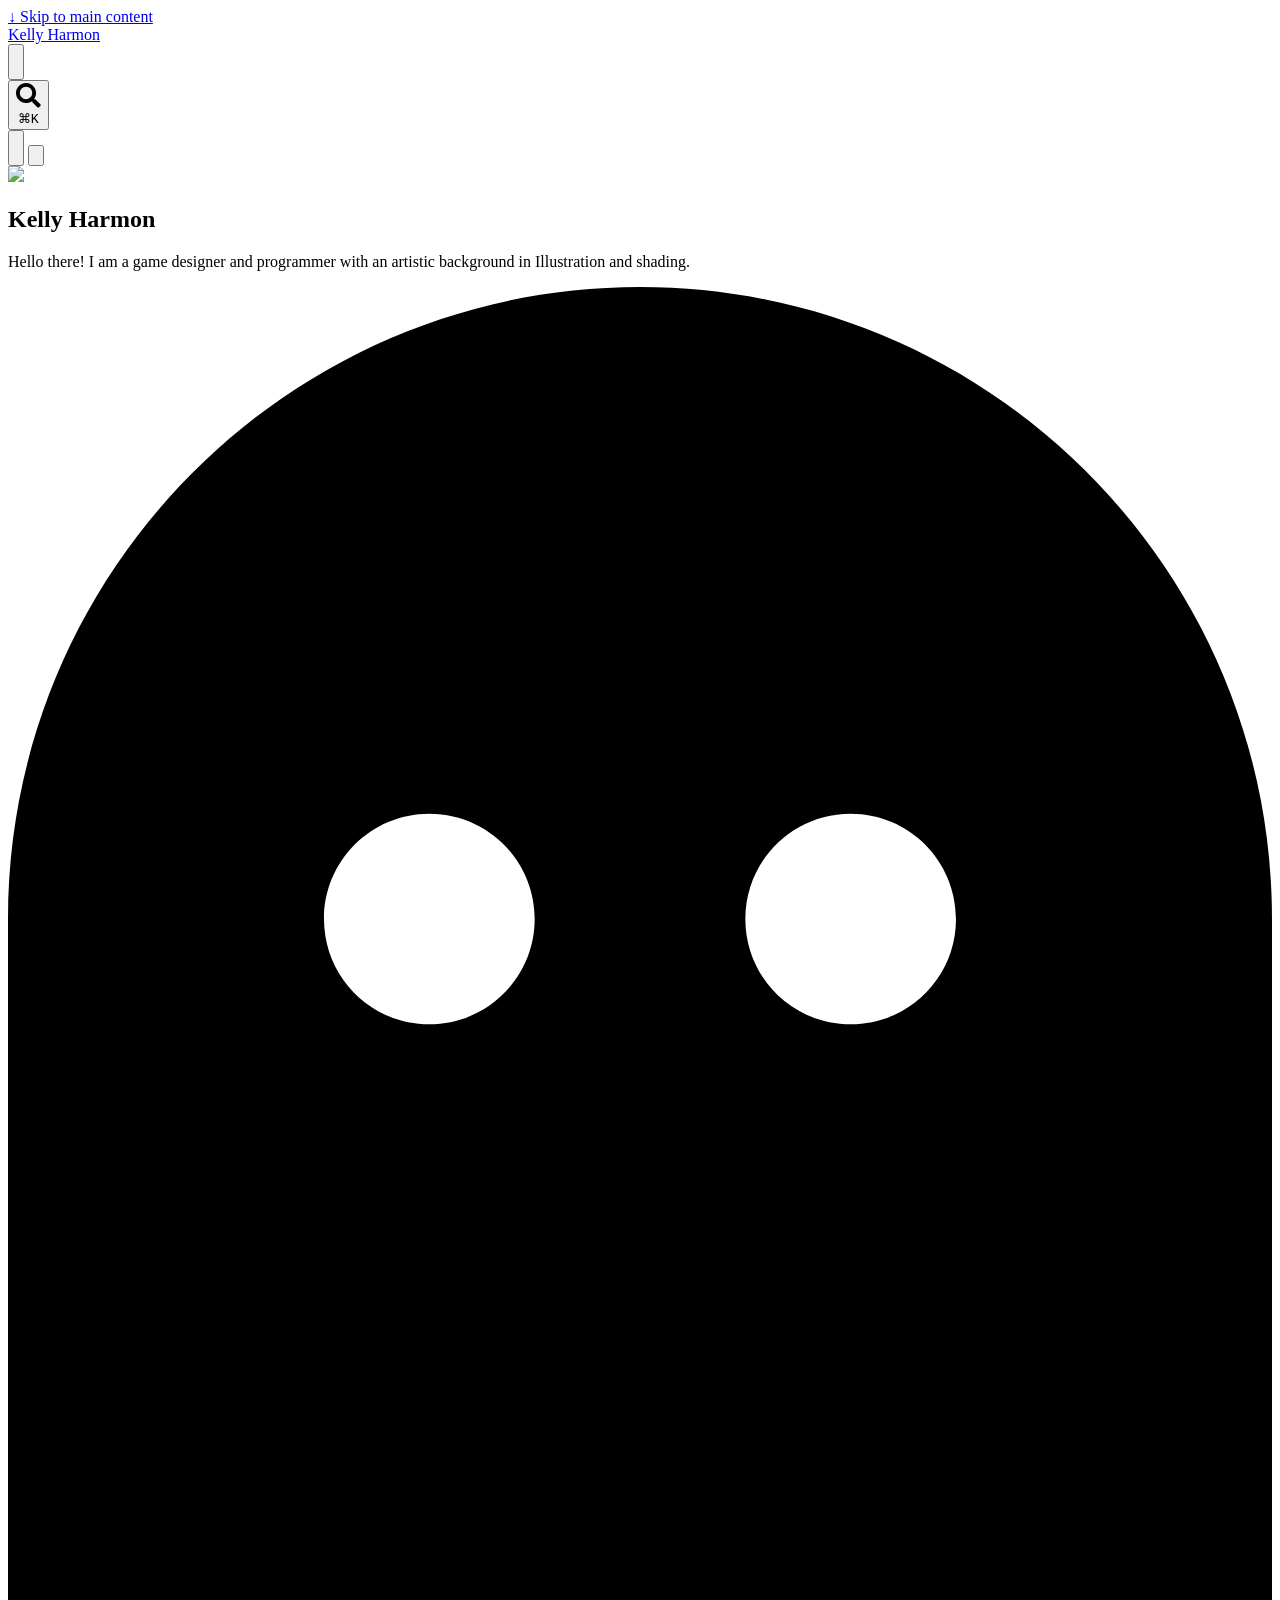
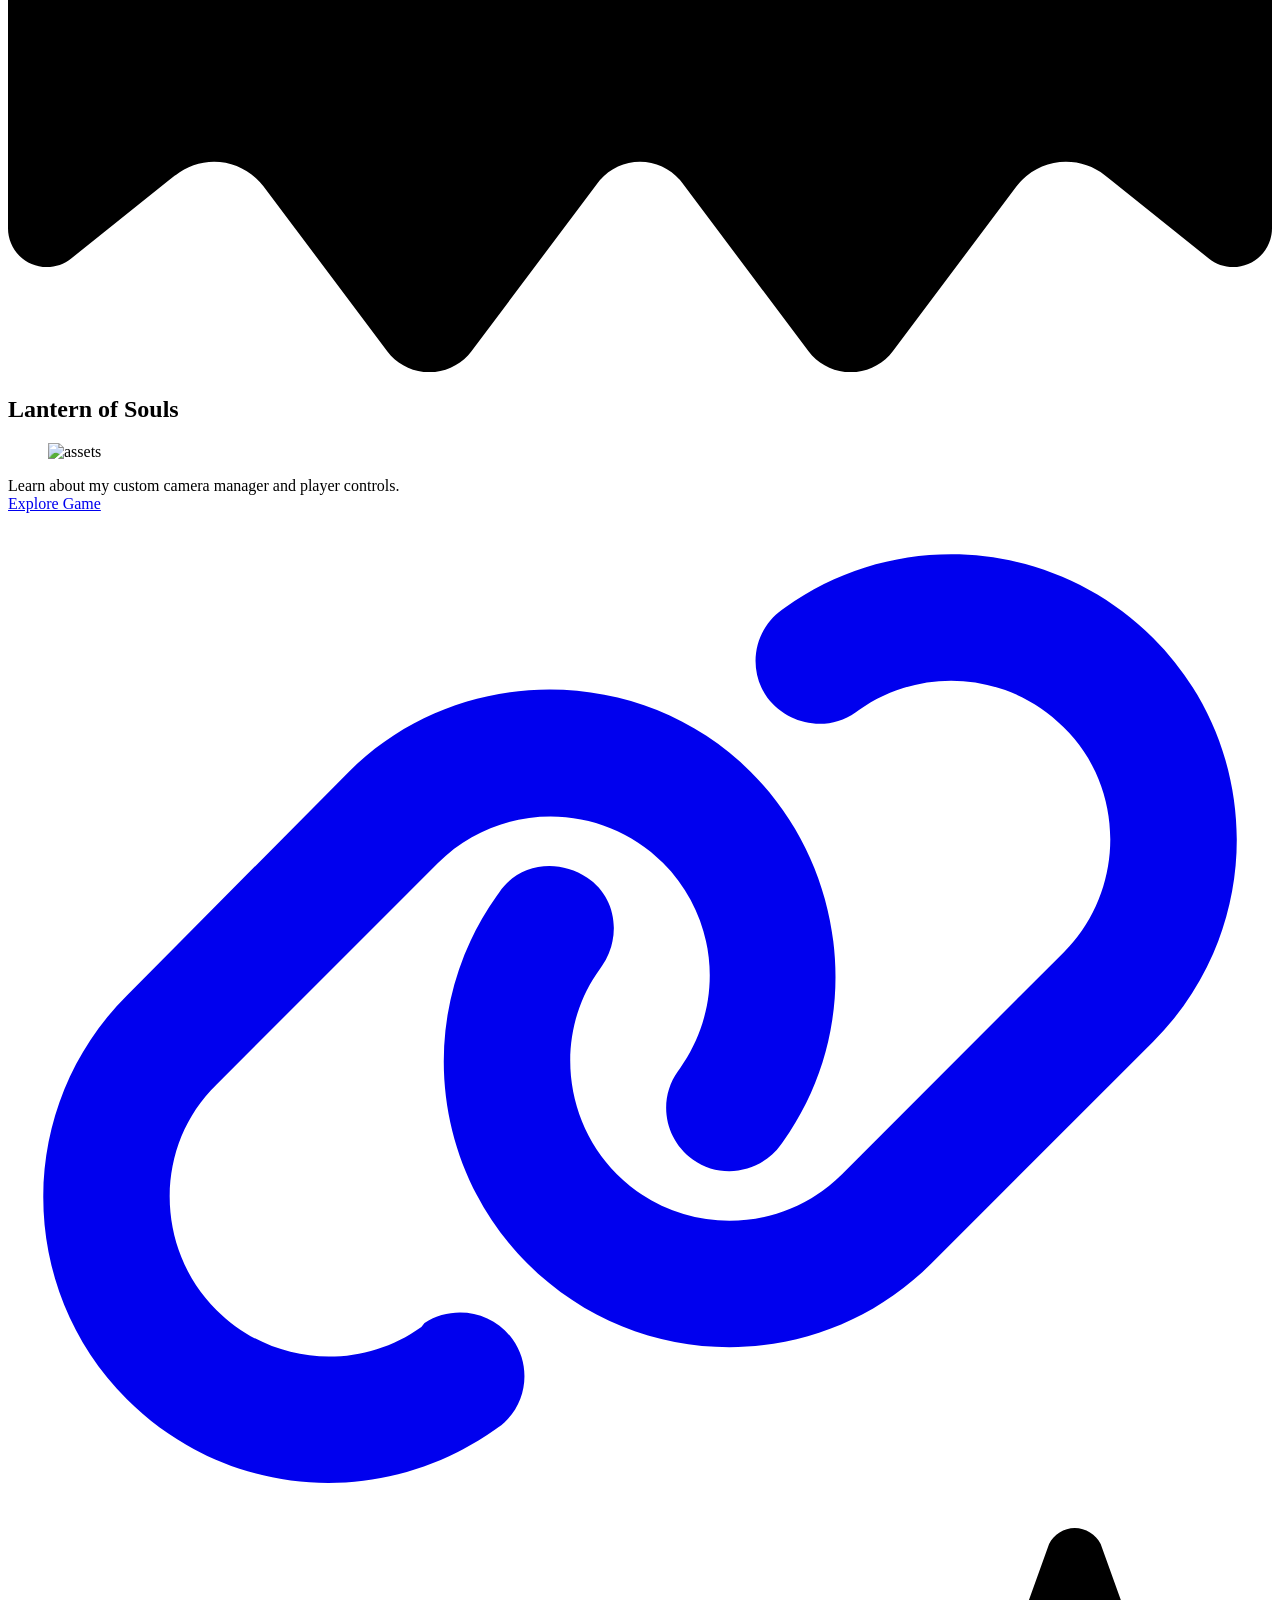
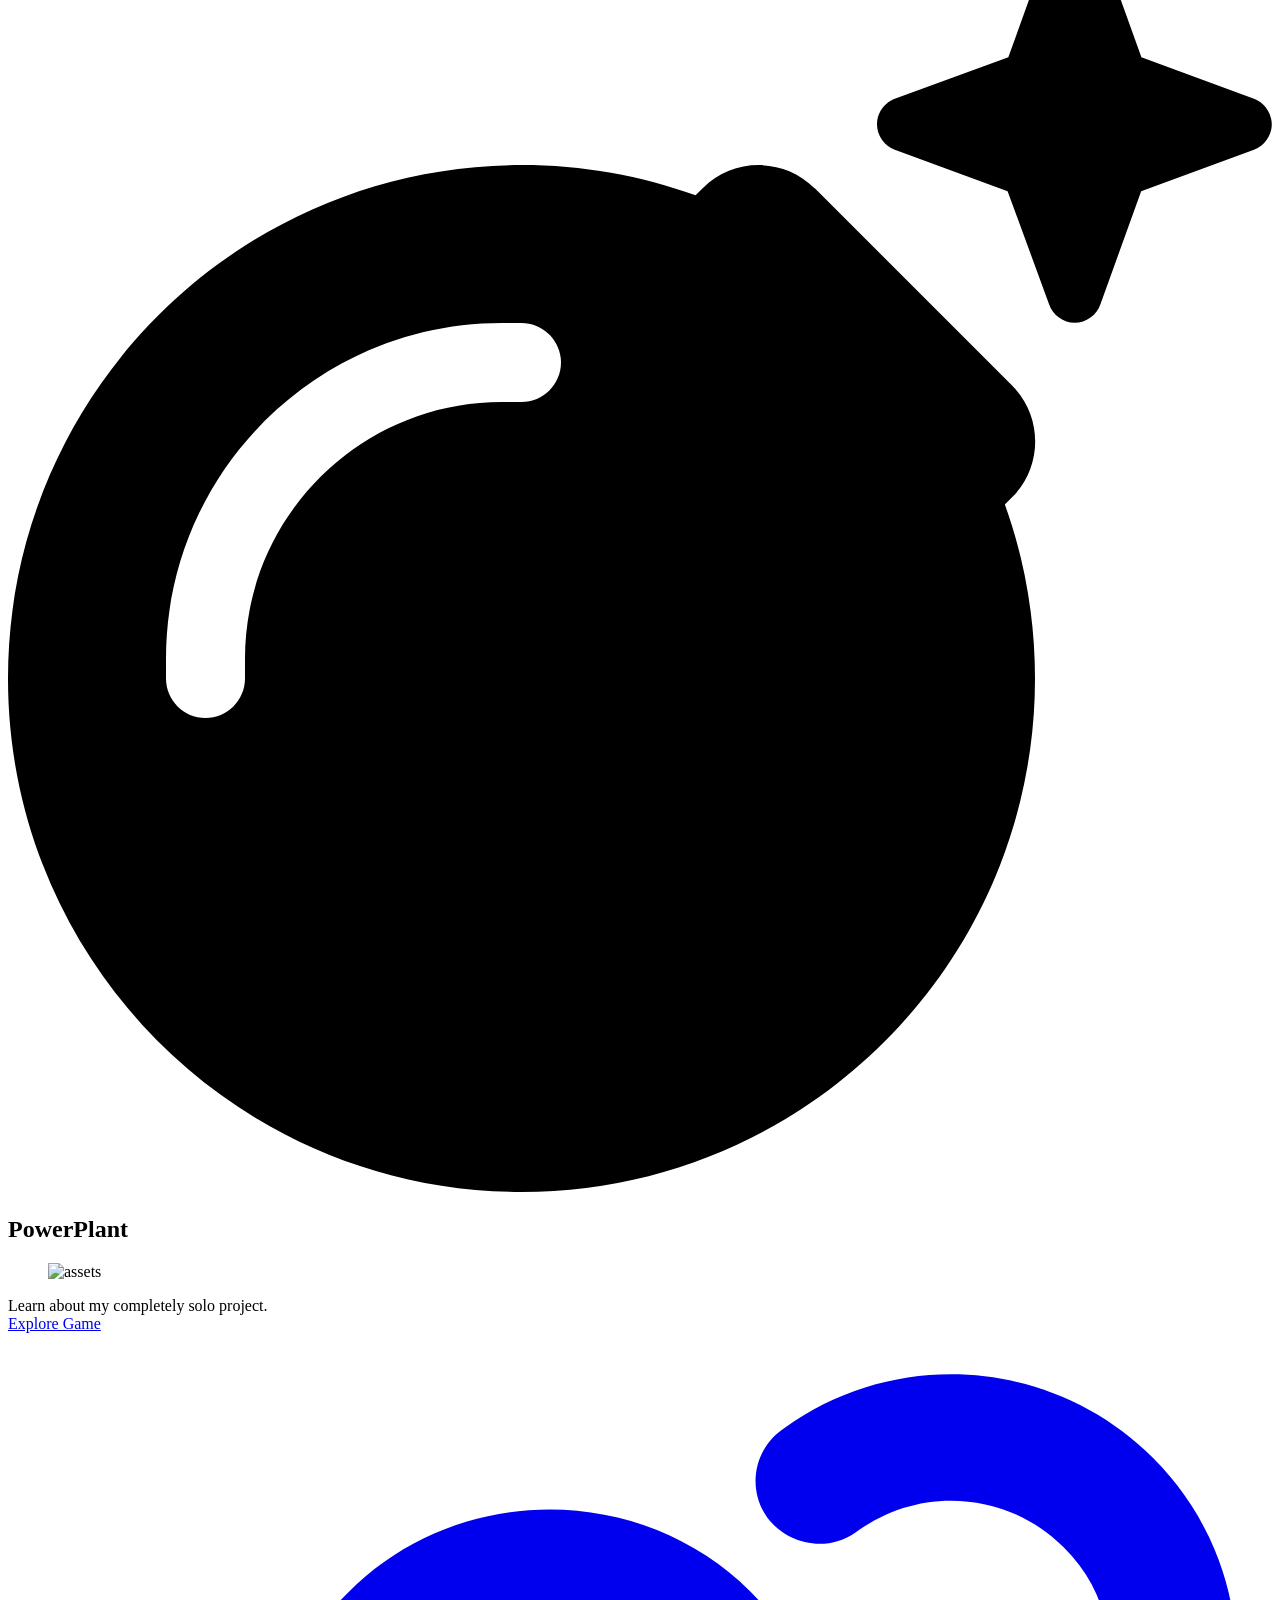
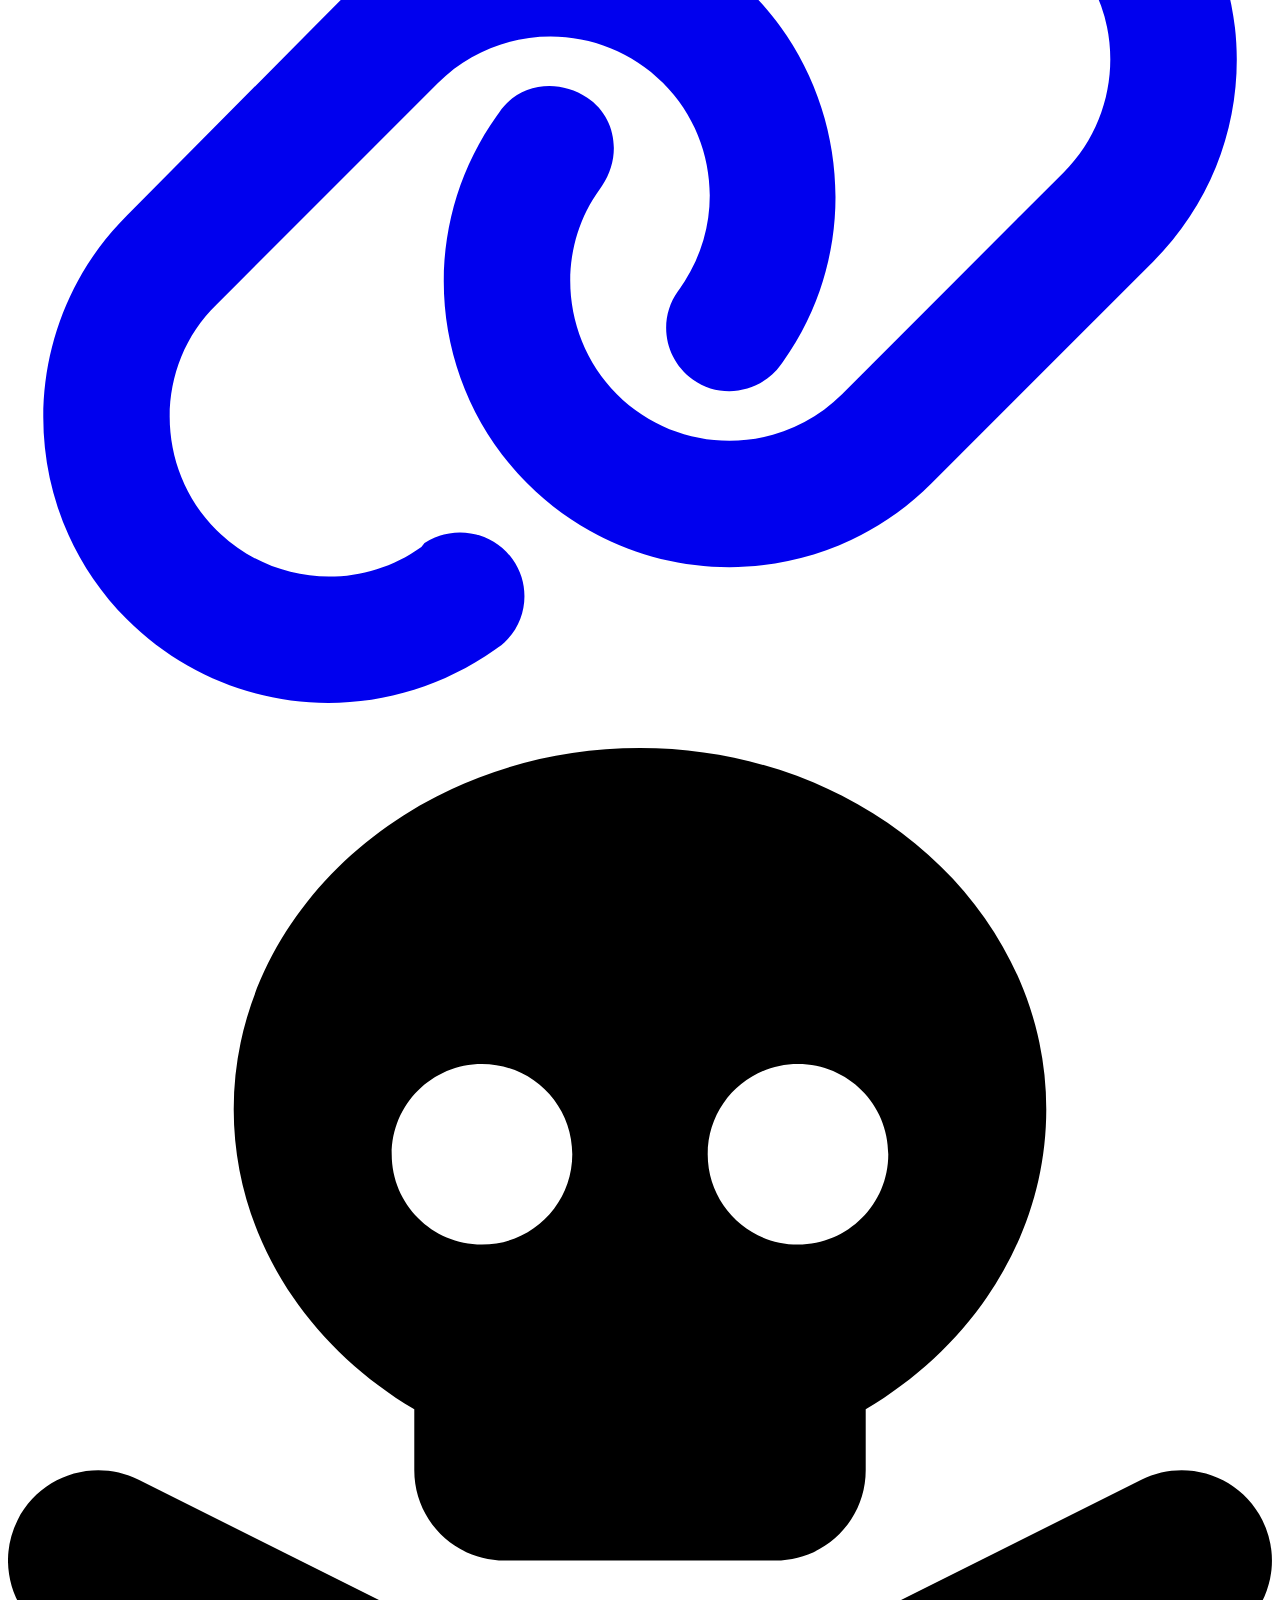
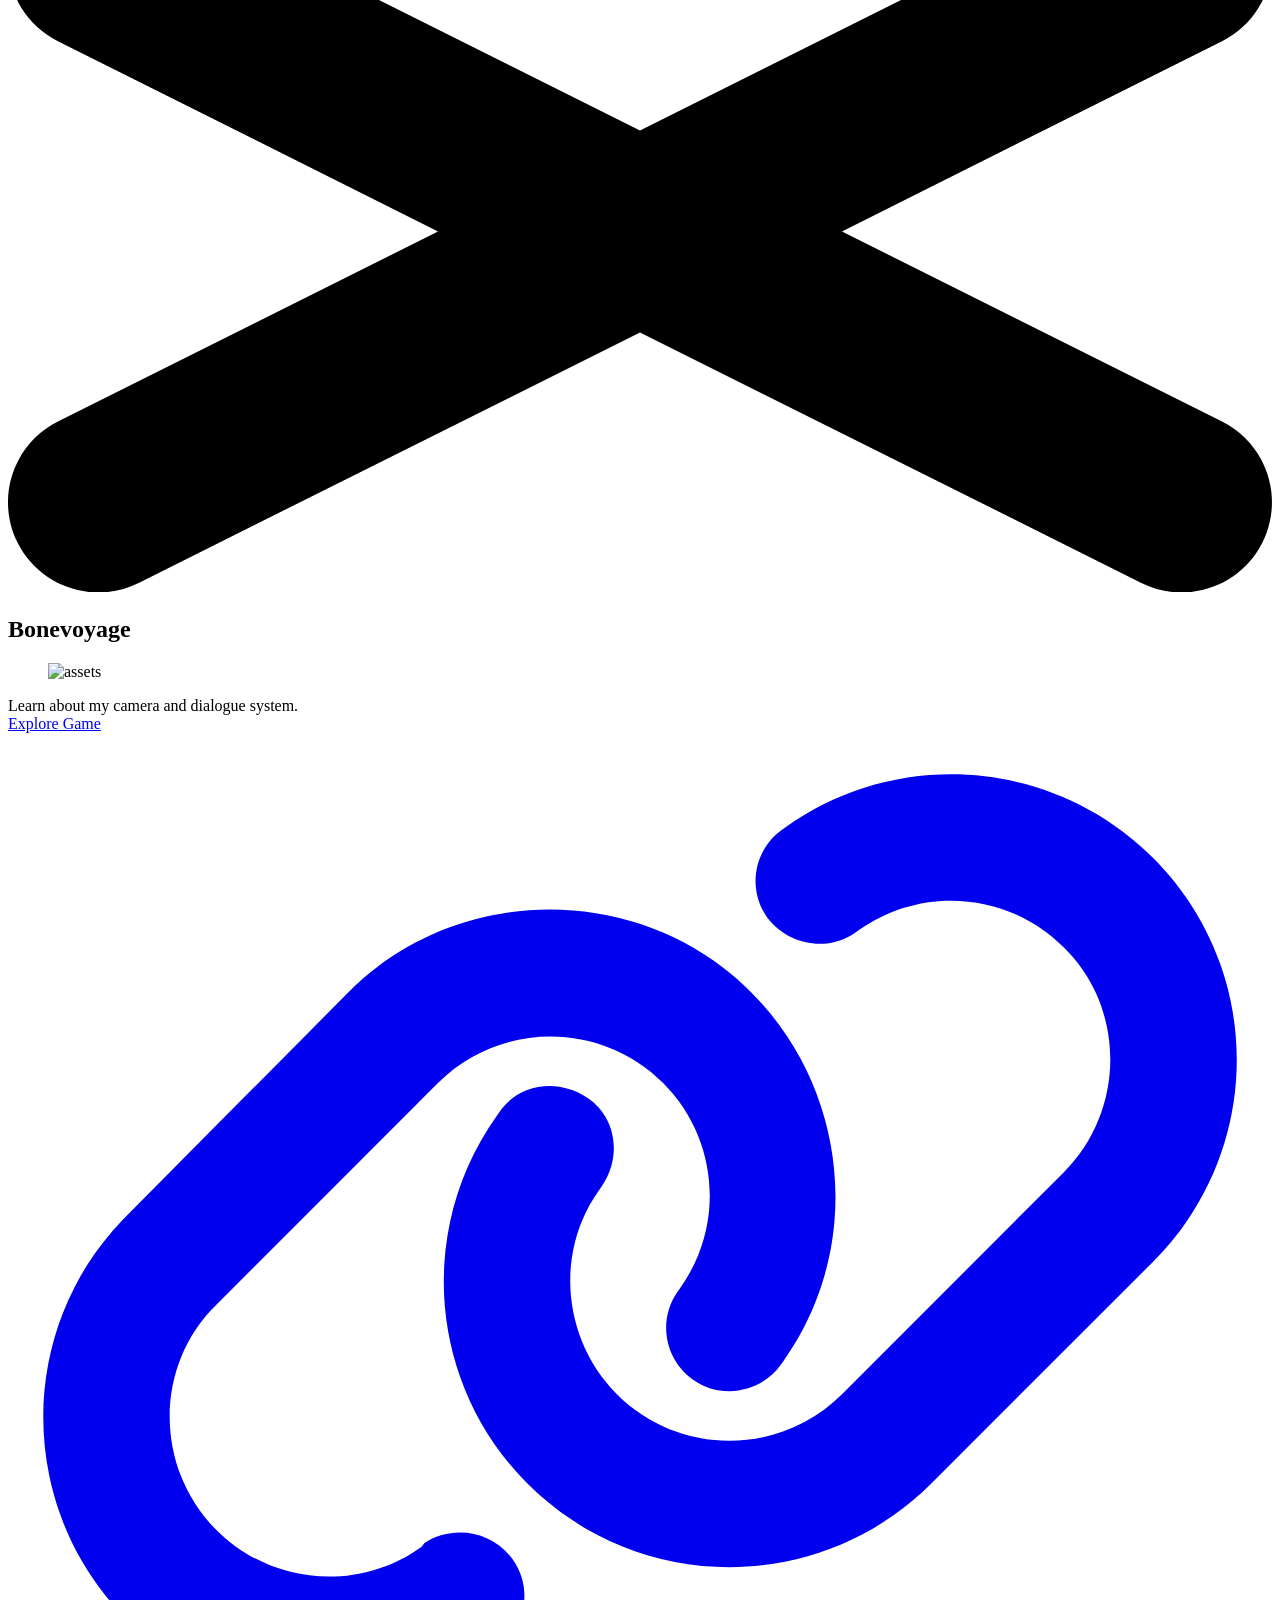
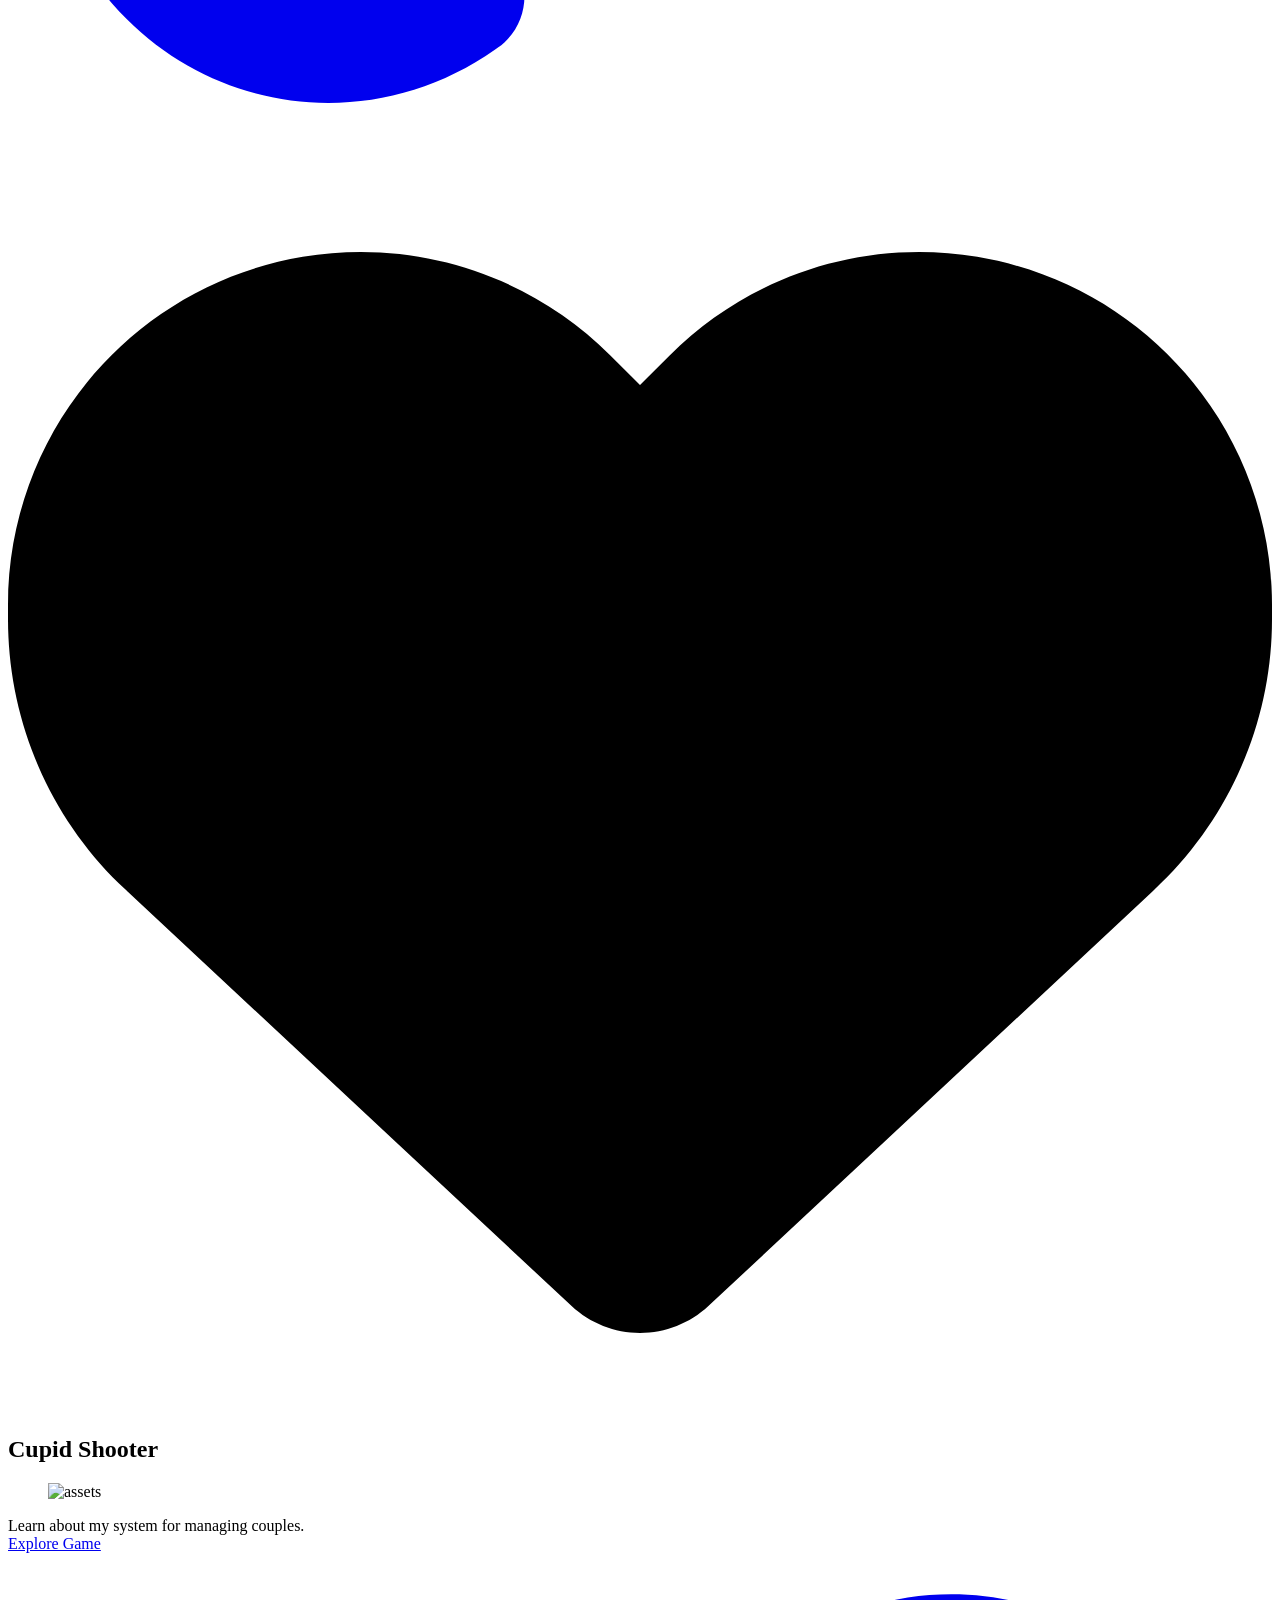
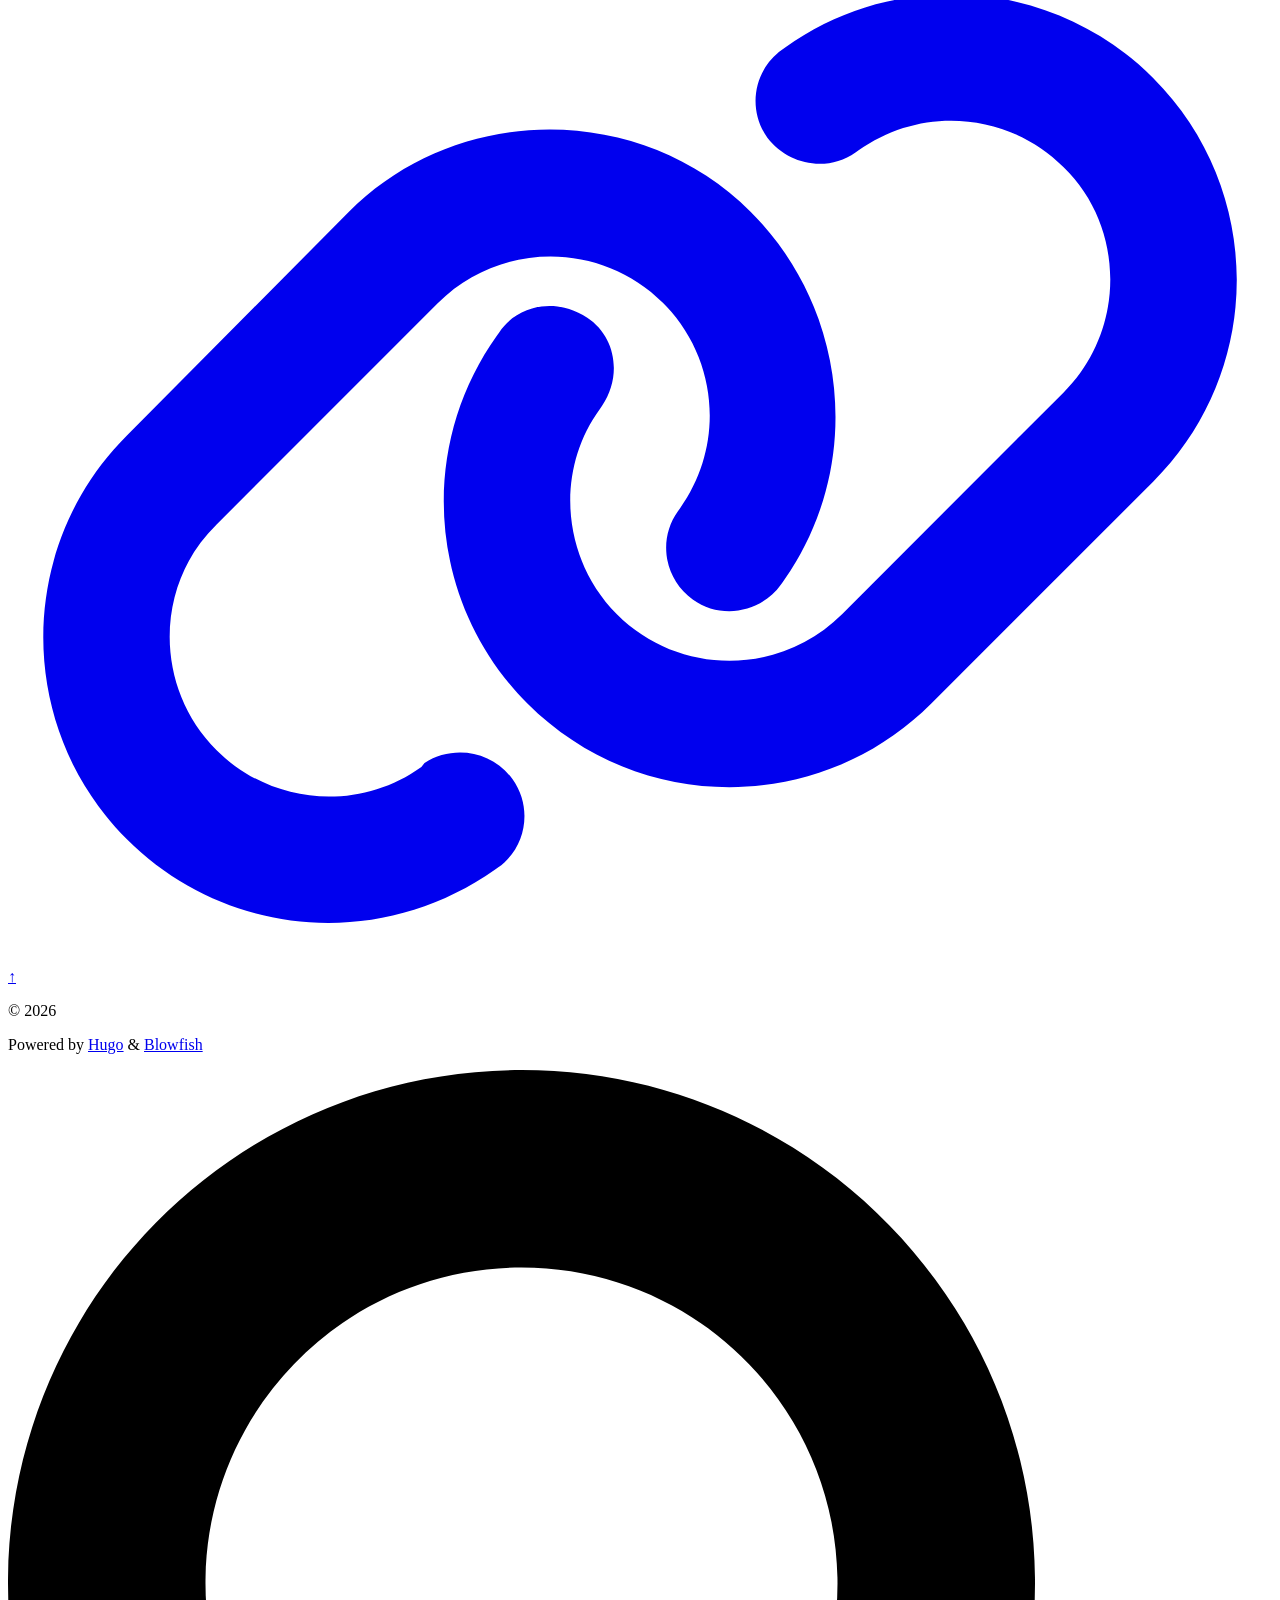
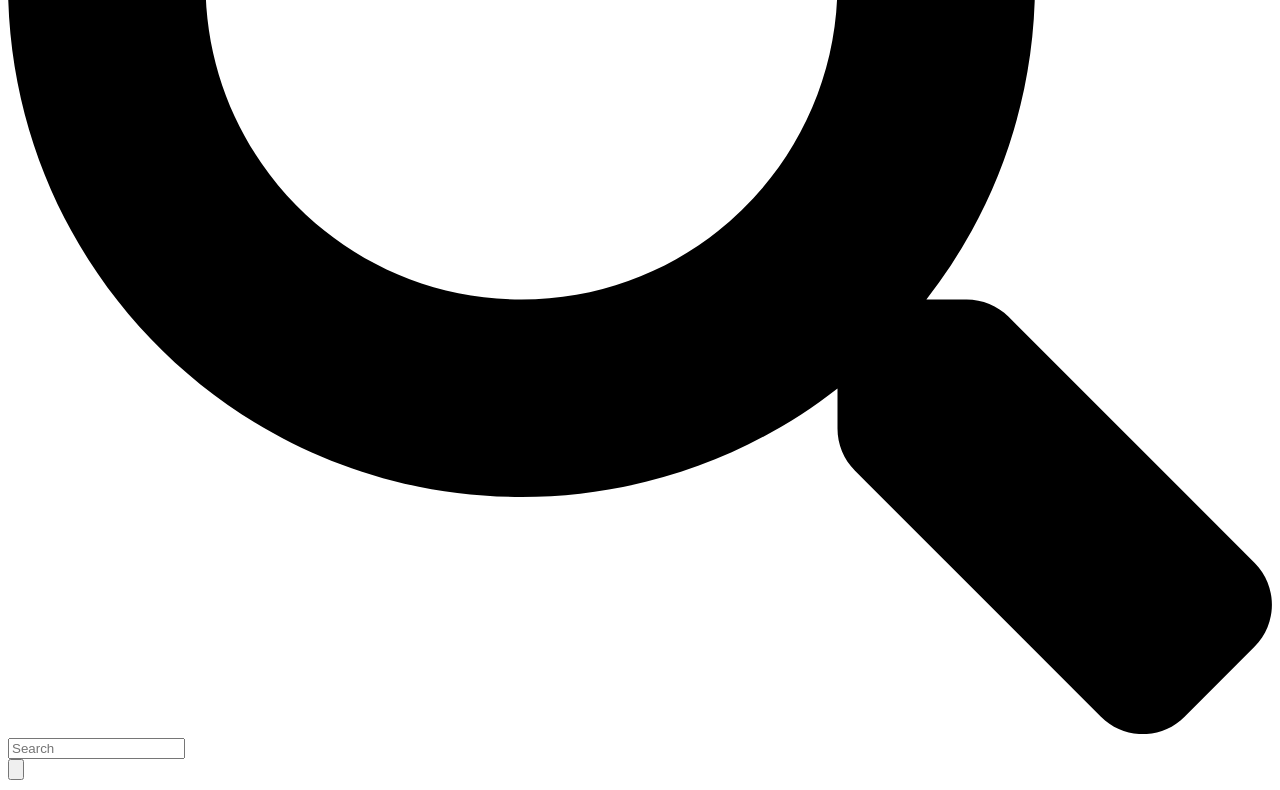
==== commit 2305250c: "lantern of souls page work in progress" ====
--- a/public/index.html
+++ b/public/index.html
@@ -4,7 +4,7 @@
   dir="ltr"
   class="scroll-smooth"
   data-default-appearance="dark"
-  data-auto-appearance="false"><head><script src="/livereload.js?mindelay=10&amp;v=2&amp;port=56560&amp;path=livereload" data-no-instant defer></script>
+  data-auto-appearance="false"><head><script src="/livereload.js?mindelay=10&amp;v=2&amp;port=62444&amp;path=livereload" data-no-instant defer></script>
   <meta charset="utf-8">
   
     <meta http-equiv="content-language" content="en">
@@ -34,7 +34,7 @@
   
   
   
-  <link rel="canonical" href="http://localhost:56560/">
+  <link rel="canonical" href="http://localhost:62444/">
   
   
     
@@ -50,7 +50,7 @@
   
 
   
-  <meta property="og:url" content="http://localhost:56560/">
+  <meta property="og:url" content="http://localhost:62444/">
 	<meta property="og:site_name" content="Kelly Harmon">
 	<meta property="og:title" content="Kelly Harmon">
 	<meta property="og:locale" content="en">
@@ -105,8 +105,8 @@
   <link
     type="text/css"
     rel="stylesheet"
-    href="/css/main.bundle.min.92803a12d77ae877ce9f61034d90f758868a1dbc67595554f5cdf9654ea65f9de254277e98e58820b3450402100542a1b03e6a8ef0099ca05999ea8d15257b38.css"
-    integrity="sha512-koA6Etd66HfOn2EDTZD3WIaKHbxnWVVU9c35ZU6mX53iVCd&#43;mOWIILNFBAIQBUKhsD5qjvAJnKBZmeqNFSV7OA==">
+    href="/css/main.bundle.min.2701053e04355d05aece9d1ded6d746dbb3306eaefaad9ce6e0f5e6902c95bc888ec793e539635d7969ef040c4475d10c7e2613c0e3053e6979f569c45d167f7.css"
+    integrity="sha512-JwEFPgQ1XQWuzp0d7W10bbszBurvqtnObg9eaQLJW8iI7Hk&#43;U5Y115ae8EDER10Qx&#43;JhPA4wU&#43;aXn1acRdFn9w==">
 
   
   
@@ -221,11 +221,11 @@
   {
     "@context": "https://schema.org",
     "@type": "WebSite",
-    "@id": "http://localhost:56560/",
+    "@id": "http://localhost:62444/",
     "name": "Kelly Harmon",
     
     "inLanguage": "en",
-    "url": "http://localhost:56560/",
+    "url": "http://localhost:62444/",
     
     "publisher" : {
       "@type": "Person",
@@ -261,6 +261,10 @@
 
 
 
+
+  
+    
+  
 
 
 
@@ -405,6 +409,10 @@
         <div class="pointer-events-none fixed inset-x-0 top-0 -z-10">
           
           
+          
+            
+              
+            
           
           
             
@@ -500,8 +508,8 @@
 
 <article class="group rounded-2xl border border-neutral-200/80 bg-white/60 p-6 shadow-sm backdrop-blur-xl transition duration-200 hover:-translate-y-1 hover:border-primary-300 hover:shadow-xl hover:shadow-primary-500/10 dark:border-neutral-800 dark:bg-neutral-900/50 dark:hover:border-primary-700">
   <span class="mb-5 inline-flex rounded-xl bg-primary-100 p-3 text-primary-600 dark:bg-primary-950 dark:text-primary-400">
-    <span class="relative block icon"><svg xmlns="http://www.w3.org/2000/svg" viewBox="0 0 384 512">
-<path fill="currentColor" d="M50.8 452.1L19.2 477.4c-2.1 1.7-4.7 2.6-7.4 2.6C5.3 480 0 474.7 0 468.2V192C0 86 86 0 192 0S384 86 384 192V468.2c0 6.5-5.3 11.8-11.8 11.8c-2.7 0-5.3-.9-7.4-2.6l-31.6-25.3c-3.3-2.7-7.5-4.1-11.8-4.1c-5.9 0-11.5 2.8-15 7.5l-37.6 50.1c-3 4-7.8 6.4-12.8 6.4s-9.8-2.4-12.8-6.4l-38.4-51.2c-3-4-7.8-6.4-12.8-6.4s-9.8 2.4-12.8 6.4l-38.4 51.2c-3 4-7.8 6.4-12.8 6.4s-9.8-2.4-12.8-6.4L77.6 455.5c-3.6-4.7-9.1-7.5-15-7.5c-4.3 0-8.4 1.5-11.7 4.1zM160 192c0-17.7-14.3-32-32-32s-32 14.3-32 32s14.3 32 32 32s32-14.3 32-32zm96 32c17.7 0 32-14.3 32-32s-14.3-32-32-32s-32 14.3-32 32s14.3 32 32 32z"/></svg></span>
+    <span class="relative block icon"><svg xmlns="http://www.w3.org/2000/svg" viewBox="0 0 512 512">
+<path fill="currentColor" d="M459.1 52.4L442.6 6.5C440.7 2.6 436.5 0 432.1 0s-8.5 2.6-10.4 6.5L405.2 52.4l-46 16.8c-4.3 1.6-7.3 5.9-7.2 10.4c0 4.5 3 8.7 7.2 10.2l45.7 16.8 16.8 45.8c1.5 4.4 5.8 7.5 10.4 7.5s8.9-3.1 10.4-7.5l16.5-45.8 45.7-16.8c4.2-1.5 7.2-5.7 7.2-10.2c0-4.6-3-8.9-7.2-10.4L459.1 52.4zm-132.4 53c-12.5-12.5-32.8-12.5-45.3 0l-2.9 2.9C256.5 100.3 232.7 96 208 96C93.1 96 0 189.1 0 304S93.1 512 208 512s208-93.1 208-208c0-24.7-4.3-48.5-12.2-70.5l2.9-2.9c12.5-12.5 12.5-32.8 0-45.3l-80-80zM200 192c-57.4 0-104 46.6-104 104v8c0 8.8-7.2 16-16 16s-16-7.2-16-16v-8c0-75.1 60.9-136 136-136h8c8.8 0 16 7.2 16 16s-7.2 16-16 16h-8z"/></svg></span>
   </span>
   <h2 class="text-lg font-bold text-neutral-900 dark:text-white">PowerPlant</h2>
   <div class="mt-2 text-sm leading-6 text-neutral-600 dark:text-neutral-400"><figure><img
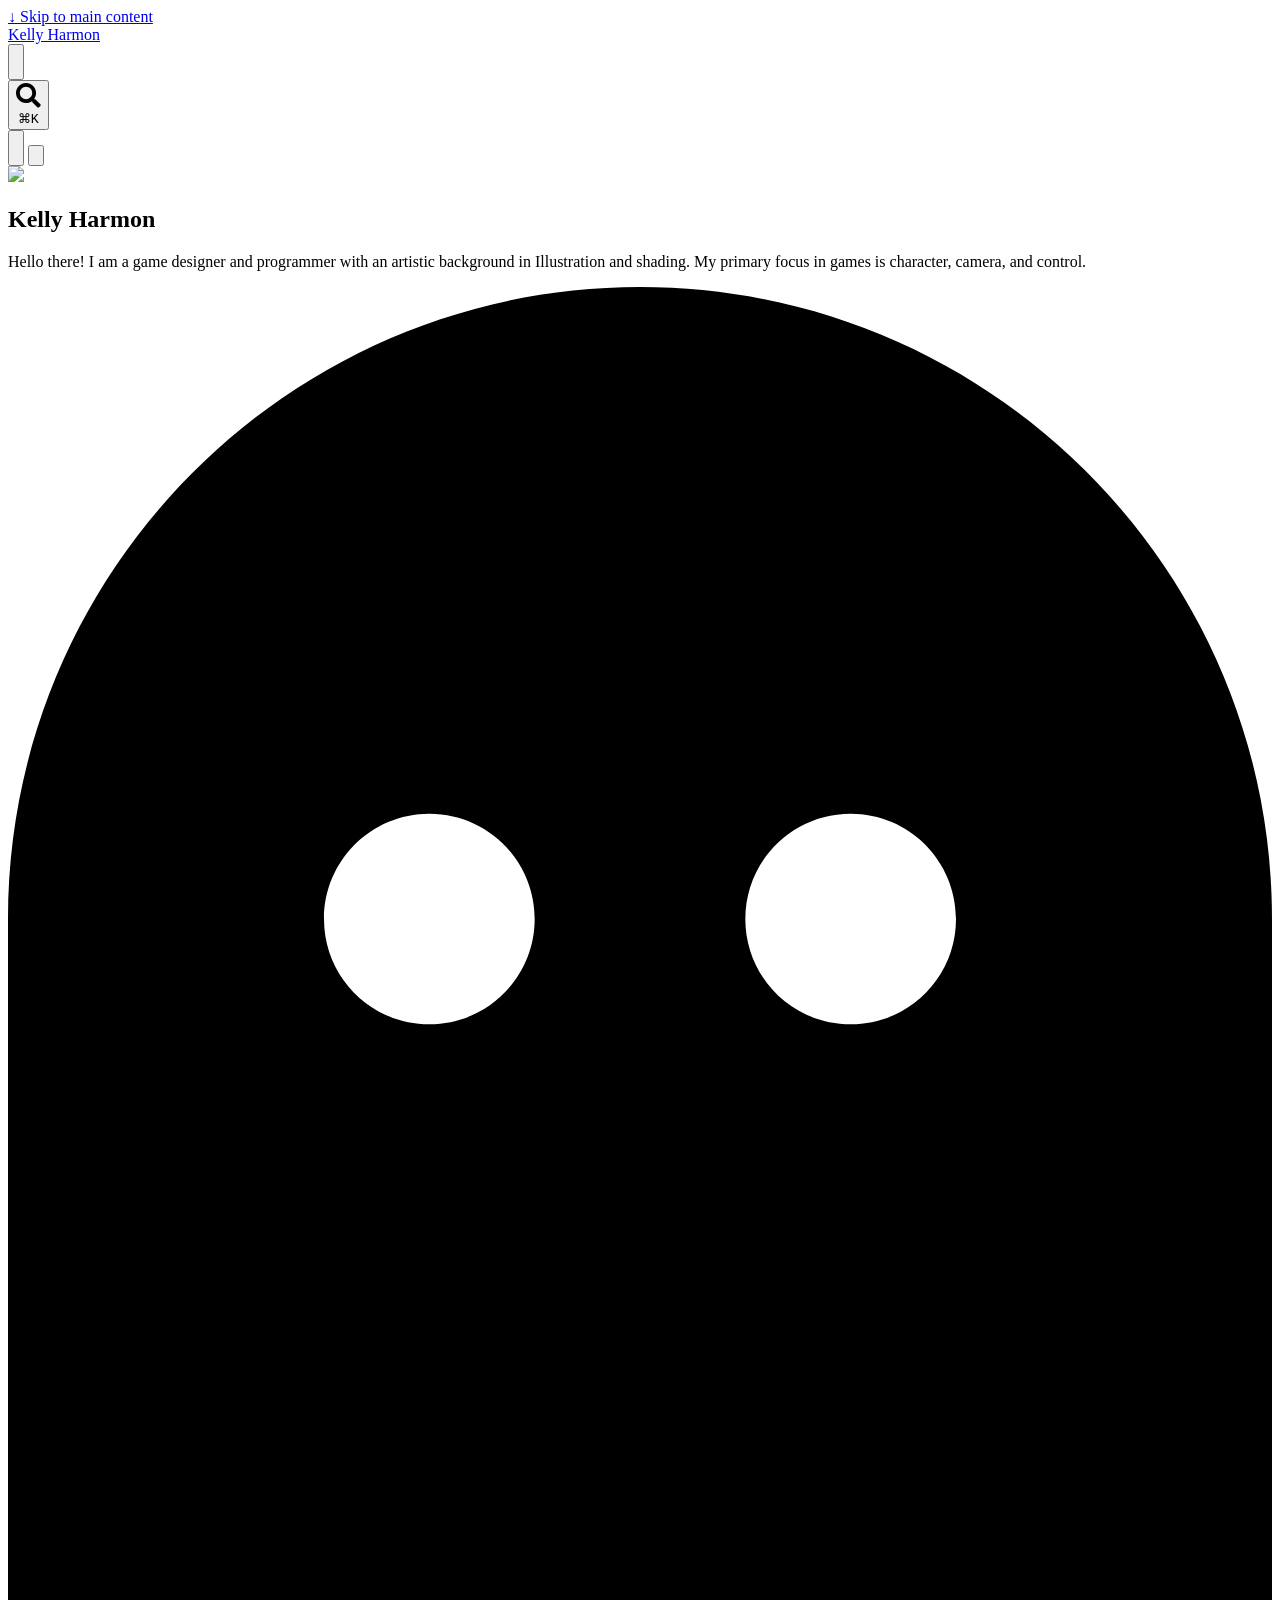
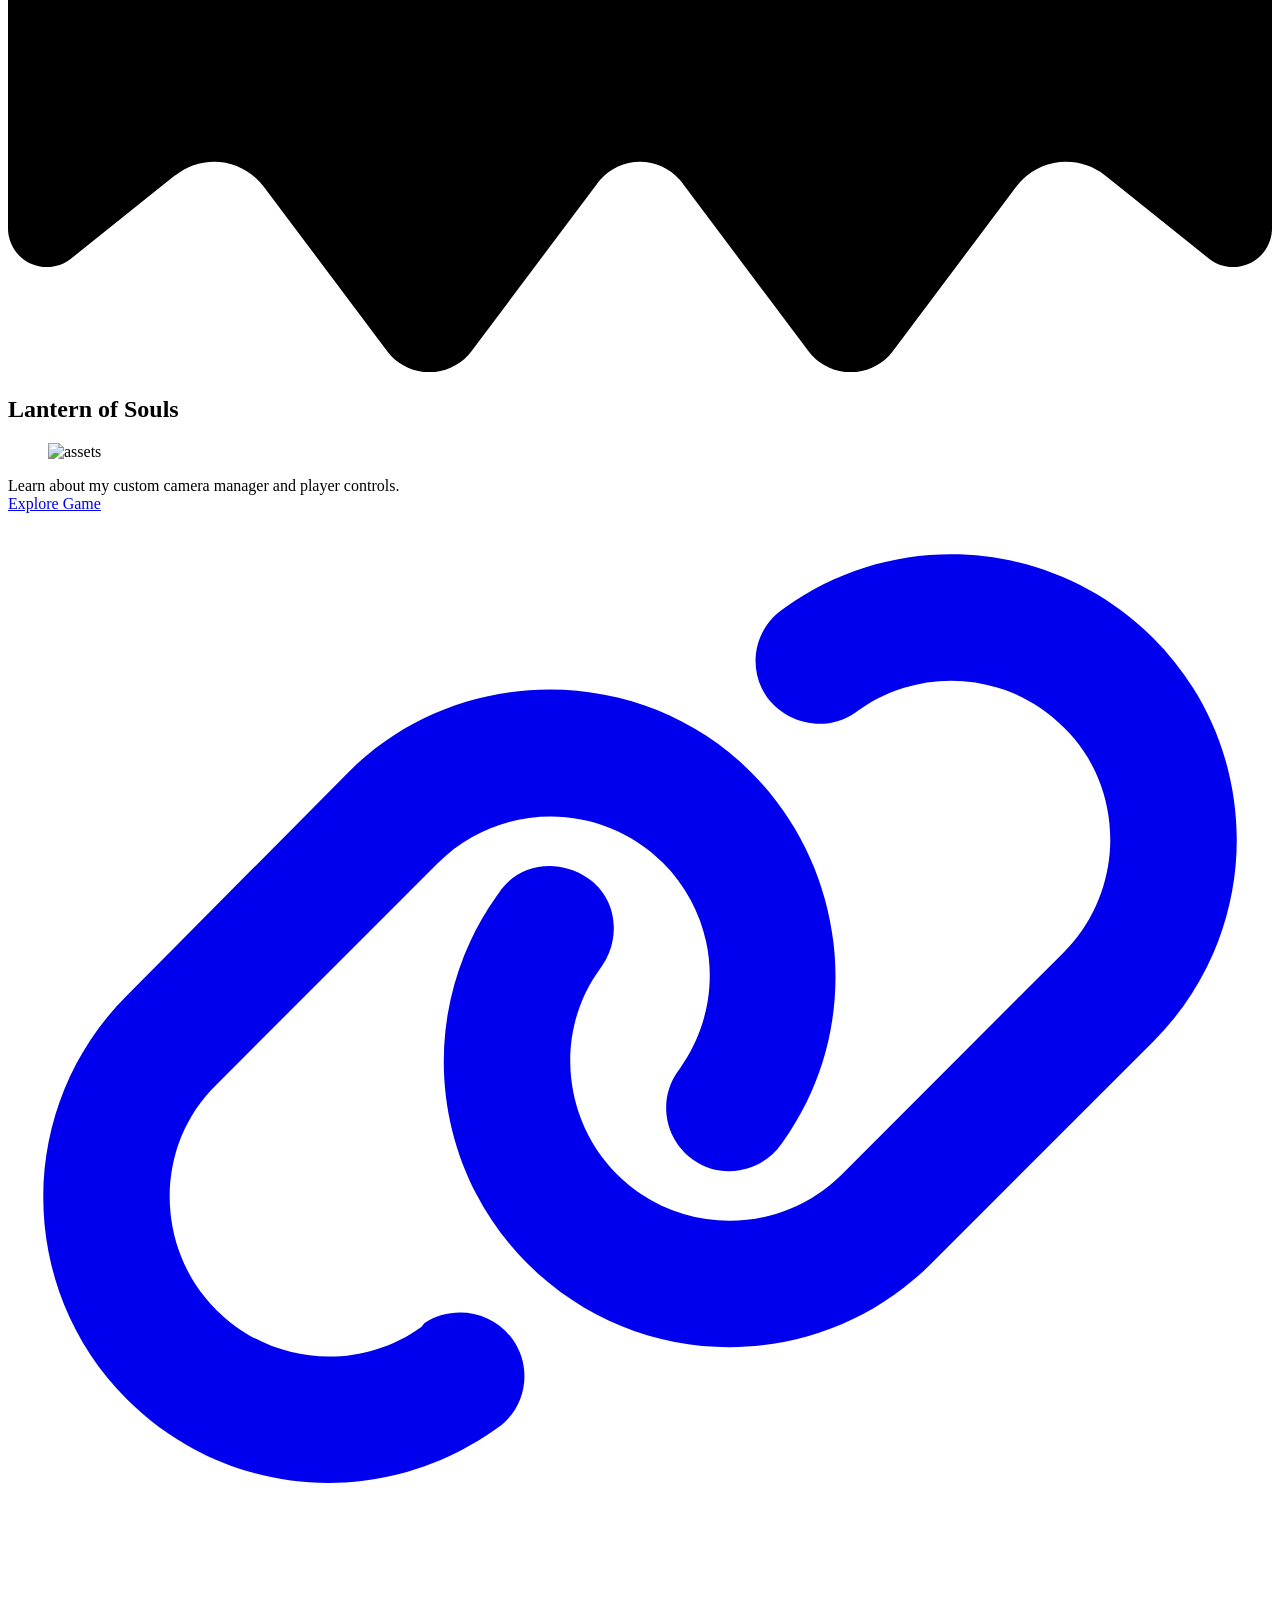
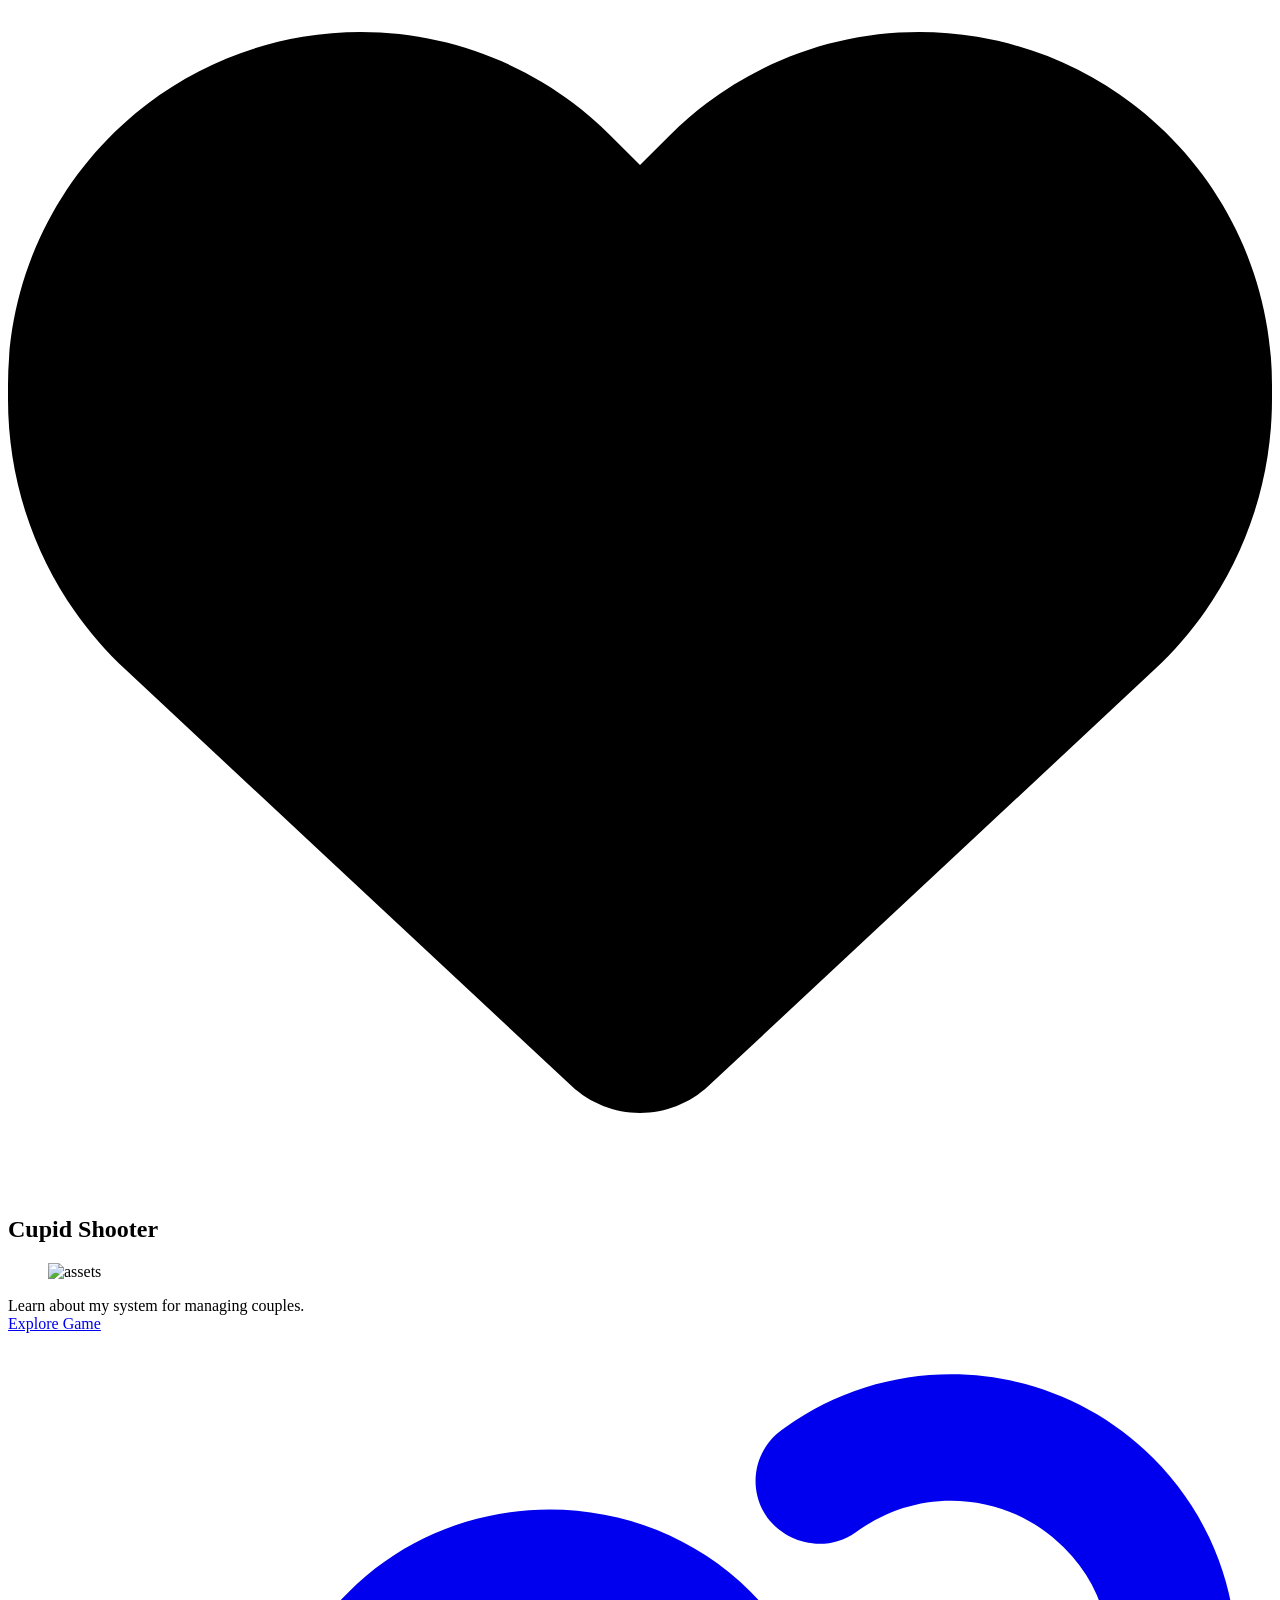
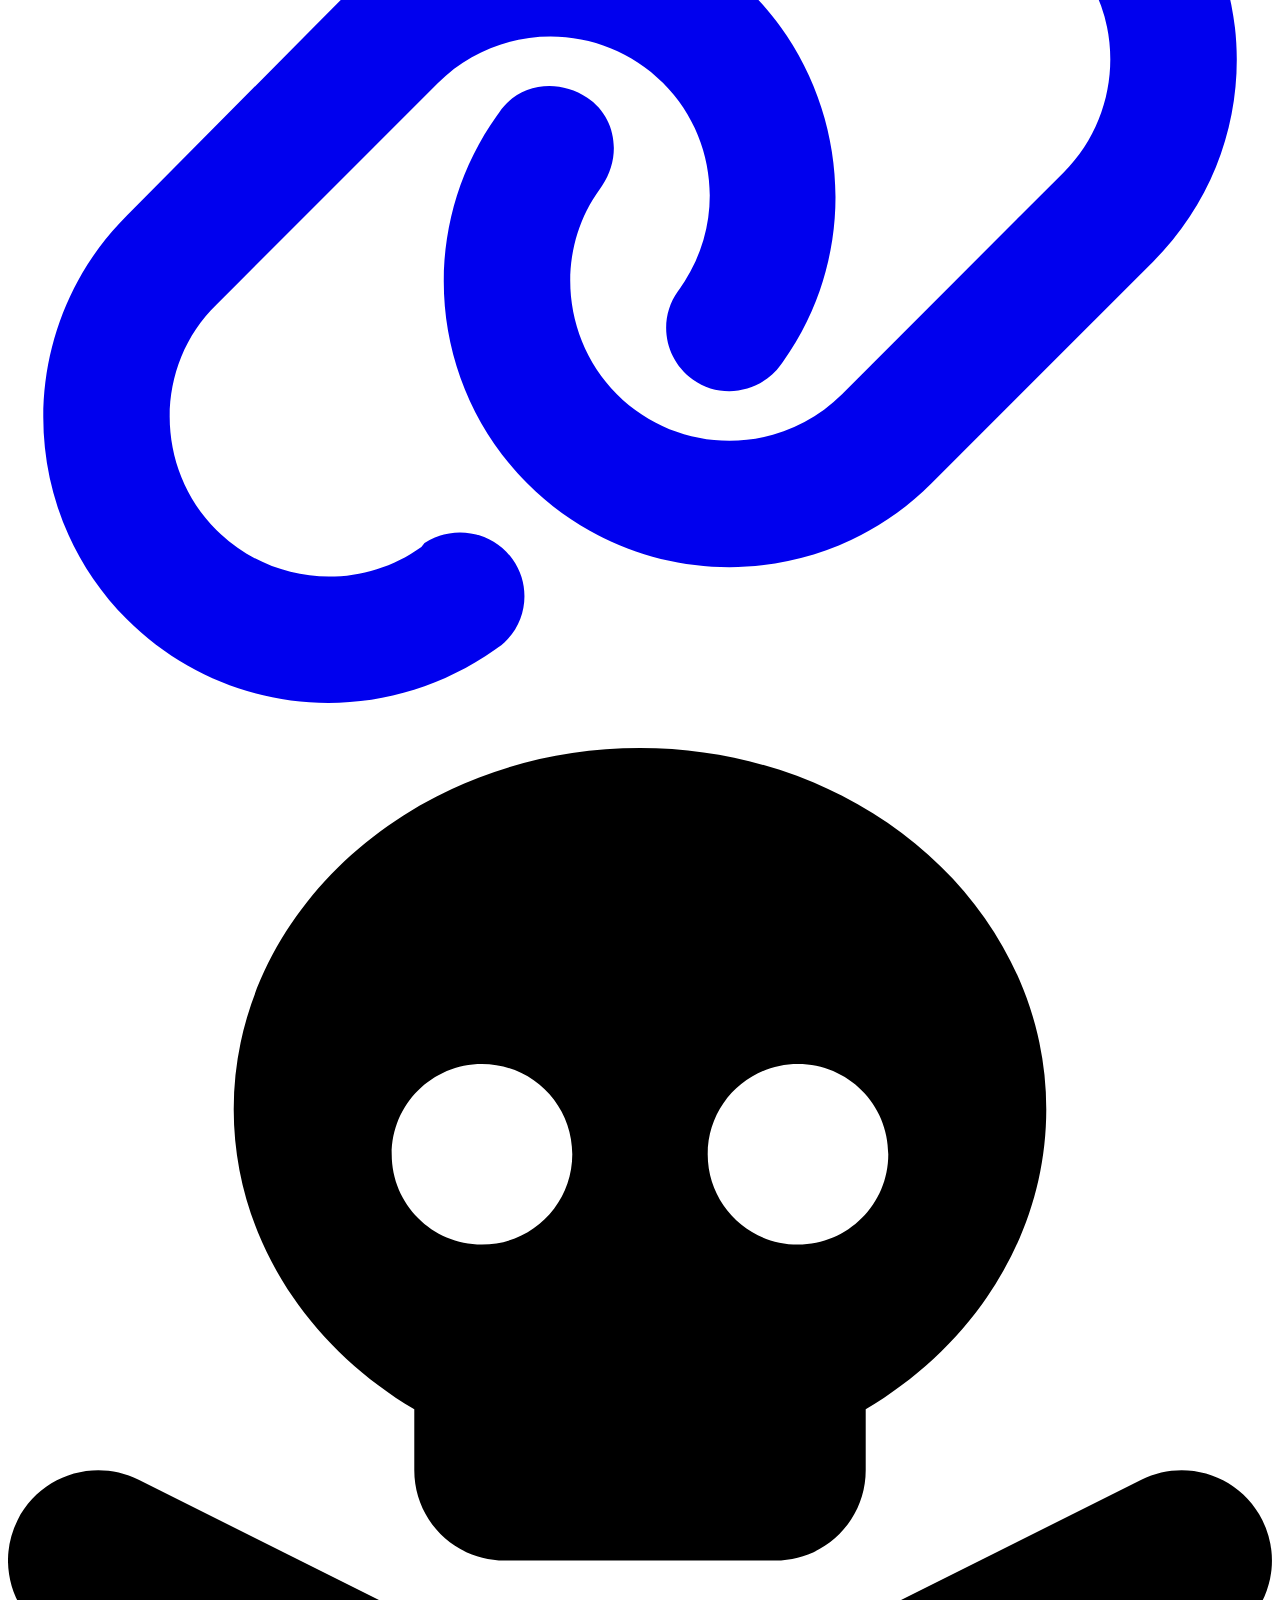
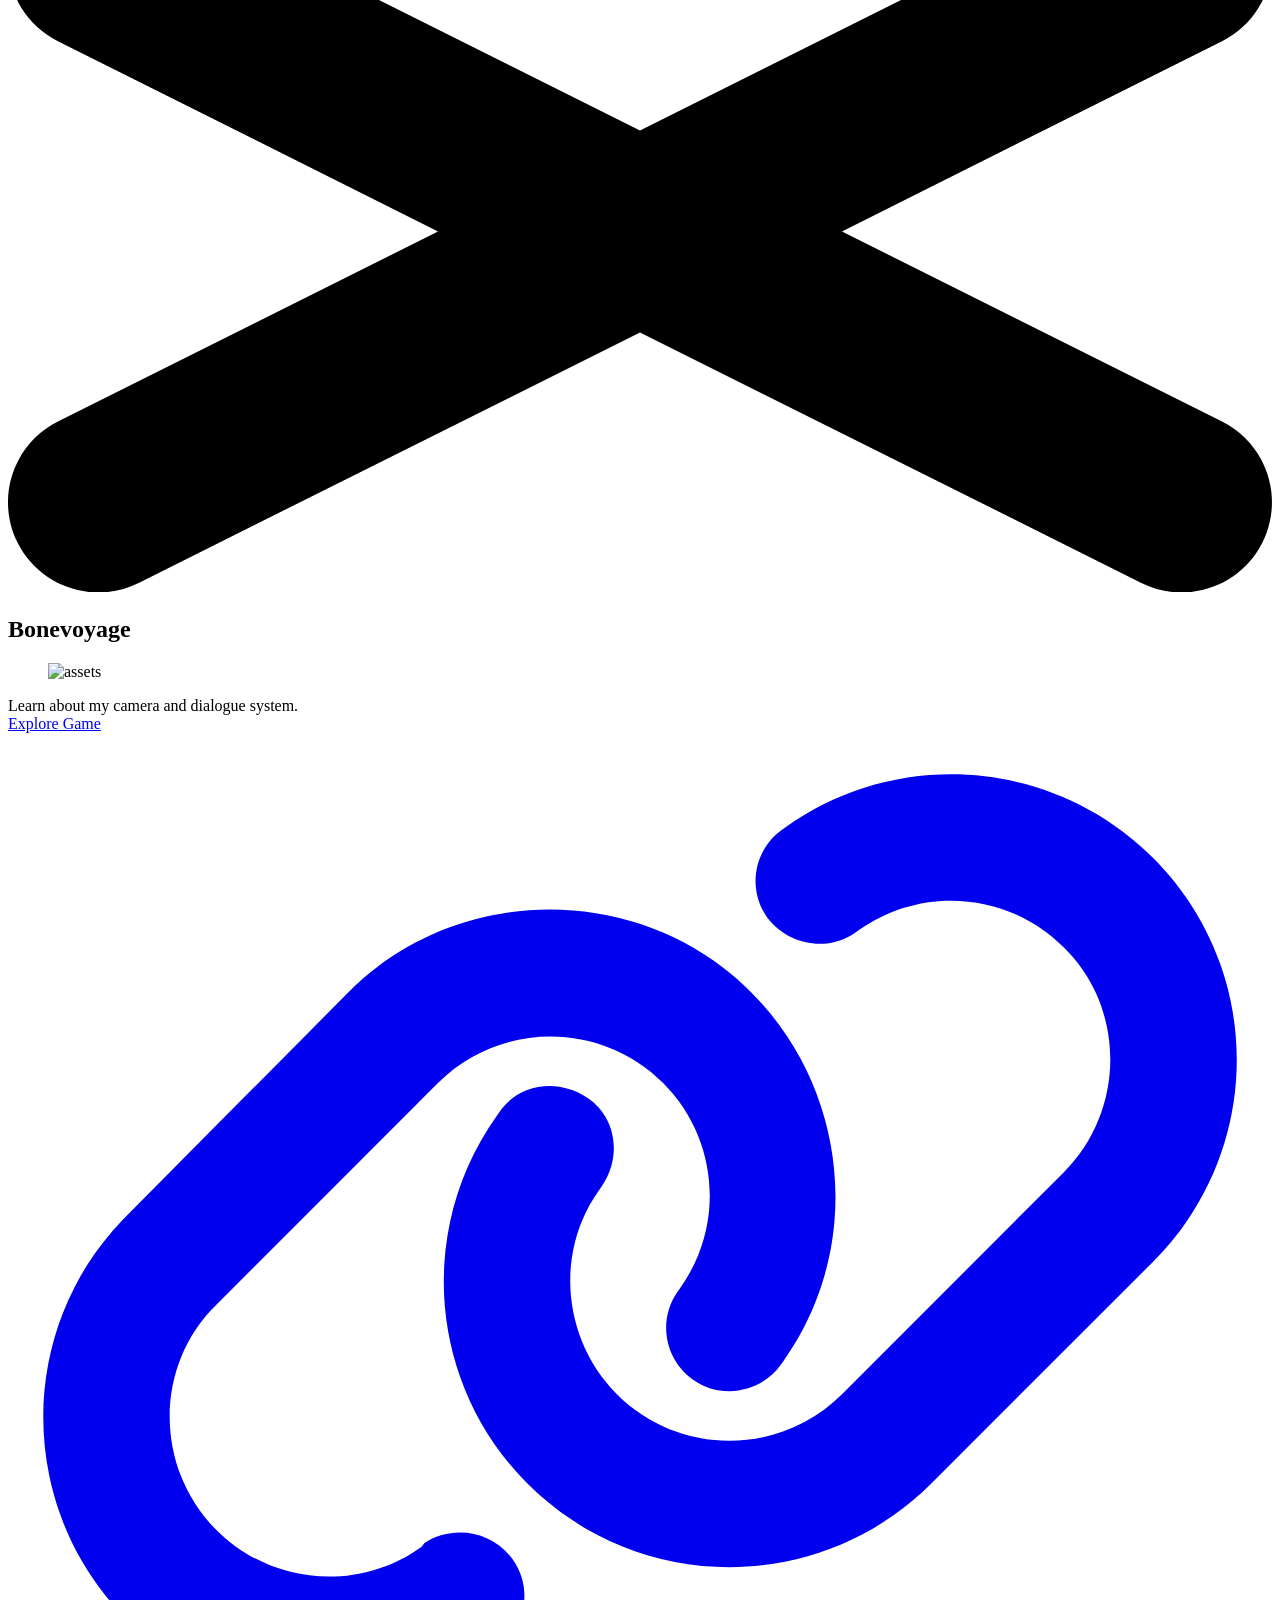
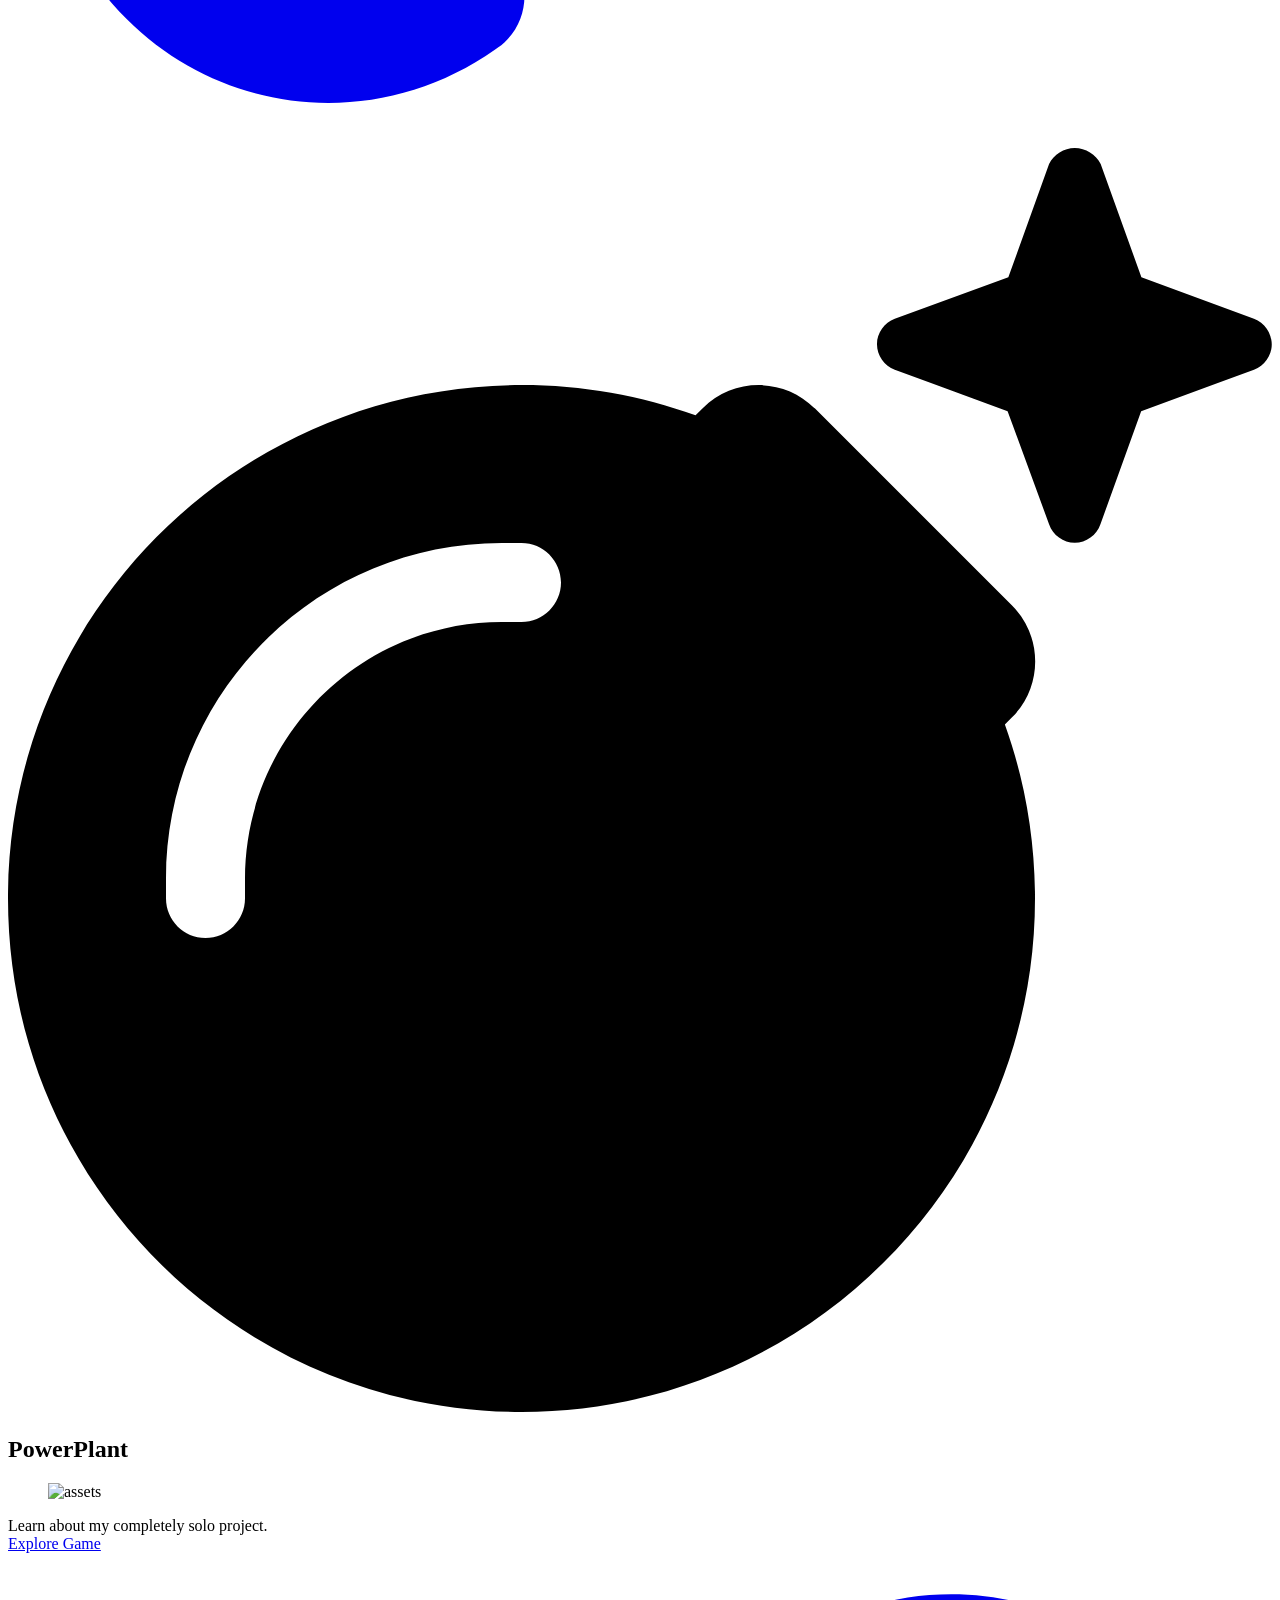
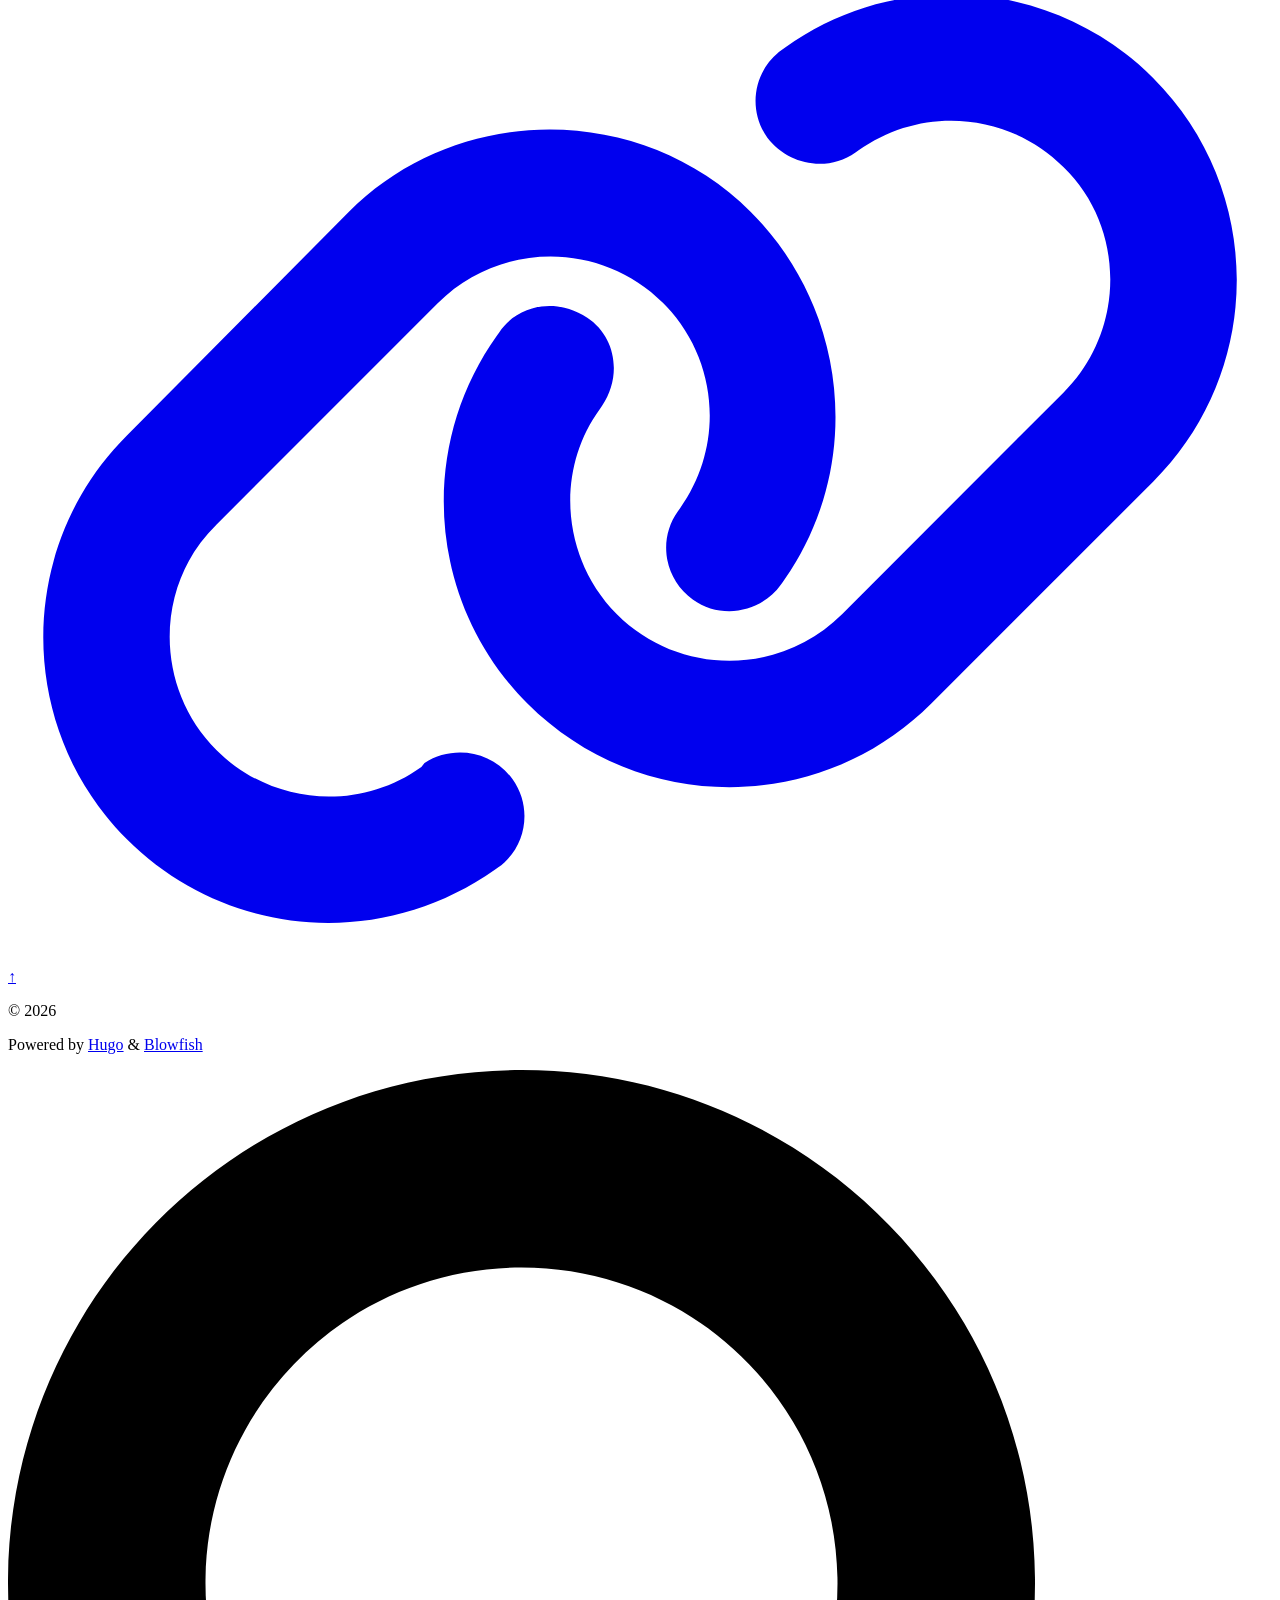
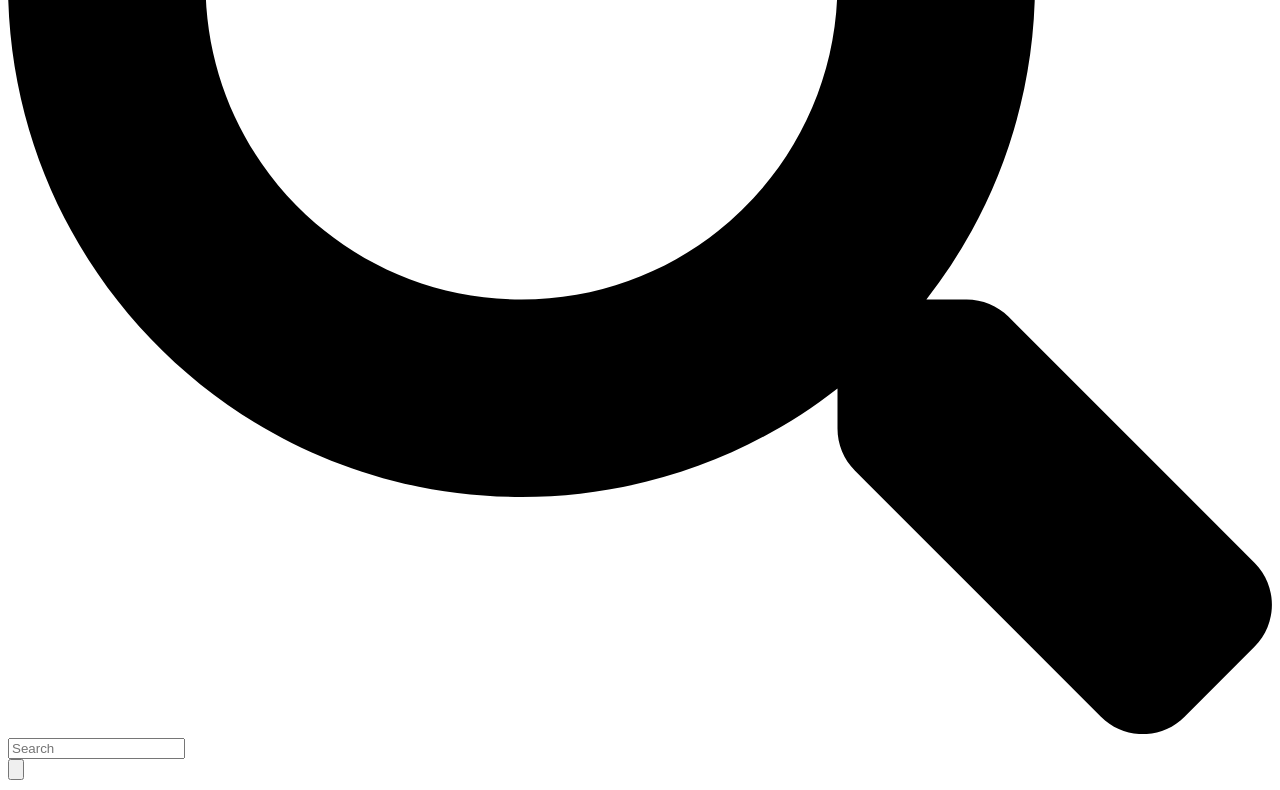
==== commit 2f07296f: "almost done!" ====
--- a/public/index.html
+++ b/public/index.html
@@ -4,7 +4,7 @@
   dir="ltr"
   class="scroll-smooth"
   data-default-appearance="dark"
-  data-auto-appearance="false"><head><script src="/livereload.js?mindelay=10&amp;v=2&amp;port=62444&amp;path=livereload" data-no-instant defer></script>
+  data-auto-appearance="false"><head><script src="/livereload.js?mindelay=10&amp;v=2&amp;port=1313&amp;path=livereload" data-no-instant defer></script>
   <meta charset="utf-8">
   
     <meta http-equiv="content-language" content="en">
@@ -34,7 +34,7 @@
   
   
   
-  <link rel="canonical" href="http://localhost:62444/">
+  <link rel="canonical" href="http://localhost:1313/">
   
   
     
@@ -50,7 +50,7 @@
   
 
   
-  <meta property="og:url" content="http://localhost:62444/">
+  <meta property="og:url" content="http://localhost:1313/">
 	<meta property="og:site_name" content="Kelly Harmon">
 	<meta property="og:title" content="Kelly Harmon">
 	<meta property="og:locale" content="en">
@@ -221,11 +221,11 @@
   {
     "@context": "https://schema.org",
     "@type": "WebSite",
-    "@id": "http://localhost:62444/",
+    "@id": "http://localhost:1313/",
     "name": "Kelly Harmon",
     
     "inLanguage": "en",
-    "url": "http://localhost:62444/",
+    "url": "http://localhost:1313/",
     
     "publisher" : {
       "@type": "Person",
@@ -449,7 +449,7 @@
           <div class="mt-3 mb-10 text-2xl">
             
           </div>
-          <section class="prose dark:prose-invert w-full"><p>Hello there! I am a game designer and programmer with an artistic background in Illustration and shading.</p>
+          <section class="prose dark:prose-invert w-full"><p>Hello there! I am a game designer and programmer with an artistic background in Illustration and shading. My primary focus in games is character, camera, and control.</p>
 
 <div class="not-prose my-8 grid gap-4 sm:grid-cols-2 grid-balance lg:grid-cols-3 grid-balance-3">
   
@@ -506,6 +506,83 @@
 
 
 
+
+
+<article class="group rounded-2xl border border-neutral-200/80 bg-white/60 p-6 shadow-sm backdrop-blur-xl transition duration-200 hover:-translate-y-1 hover:border-primary-300 hover:shadow-xl hover:shadow-primary-500/10 dark:border-neutral-800 dark:bg-neutral-900/50 dark:hover:border-primary-700">
+  <span class="mb-5 inline-flex rounded-xl bg-primary-100 p-3 text-primary-600 dark:bg-primary-950 dark:text-primary-400">
+    <span class="relative block icon"><svg xmlns="http://www.w3.org/2000/svg" viewBox="0 0 512 512">
+<path fill="currentColor" d="M47.6 300.4L228.3 469.1c7.5 7 17.4 10.9 27.7 10.9s20.2-3.9 27.7-10.9L464.4 300.4c30.4-28.3 47.6-68 47.6-109.5v-5.8c0-69.9-50.5-129.5-119.4-141C347 36.5 300.6 51.4 268 84L256 96 244 84c-32.6-32.6-79-47.5-124.6-39.9C50.5 55.6 0 115.2 0 185.1v5.8c0 41.5 17.2 81.2 47.6 109.5z"/></svg></span>
+  </span>
+  <h2 class="text-lg font-bold text-neutral-900 dark:text-white">Cupid Shooter</h2>
+  <div class="mt-2 text-sm leading-6 text-neutral-600 dark:text-neutral-400"><figure><img
+    class="my-0 rounded-md"
+    loading="lazy"
+    decoding="async"
+    fetchpriority="auto"
+    alt="assets"
+    width="1545"
+    height="804"
+    src="/cupid_cover_hu_b0fc0a2208d33e56.png"
+    srcset="/cupid_cover_hu_b0fc0a2208d33e56.png 800w, /cupid_cover_hu_5e1a6bf80a57e721.png 1280w"
+    sizes="(min-width: 768px) 50vw, 65vw"
+    data-zoom-src="/cupid_cover.png"></figure>
+
+Learn about my system for managing couples.</div>
+  
+    <a class="mt-5 inline-flex items-center gap-2 text-sm font-bold text-primary-600 hover:text-primary-500 dark:text-primary-400" href="/cupid_shooter/">
+      Explore Game
+      <span class="relative block icon"><svg xmlns="http://www.w3.org/2000/svg" viewBox="0 0 640 512"><path fill="currentColor" d="M172.5 131.1C228.1 75.51 320.5 75.51 376.1 131.1C426.1 181.1 433.5 260.8 392.4 318.3L391.3 319.9C381 334.2 361 337.6 346.7 327.3C332.3 317 328.9 297 339.2 282.7L340.3 281.1C363.2 249 359.6 205.1 331.7 177.2C300.3 145.8 249.2 145.8 217.7 177.2L105.5 289.5C73.99 320.1 73.99 372 105.5 403.5C133.3 431.4 177.3 435 209.3 412.1L210.9 410.1C225.3 400.7 245.3 404 255.5 418.4C265.8 432.8 262.5 452.8 248.1 463.1L246.5 464.2C188.1 505.3 110.2 498.7 60.21 448.8C3.741 392.3 3.741 300.7 60.21 244.3L172.5 131.1zM467.5 380C411 436.5 319.5 436.5 263 380C213 330 206.5 251.2 247.6 193.7L248.7 192.1C258.1 177.8 278.1 174.4 293.3 184.7C307.7 194.1 311.1 214.1 300.8 229.3L299.7 230.9C276.8 262.1 280.4 306.9 308.3 334.8C339.7 366.2 390.8 366.2 422.3 334.8L534.5 222.5C566 191 566 139.1 534.5 108.5C506.7 80.63 462.7 76.99 430.7 99.9L429.1 101C414.7 111.3 394.7 107.1 384.5 93.58C374.2 79.2 377.5 59.21 391.9 48.94L393.5 47.82C451 6.731 529.8 13.25 579.8 63.24C636.3 119.7 636.3 211.3 579.8 267.7L467.5 380z"/></svg>
+</span>
+    </a>
+  
+</article>
+
+
+
+
+
+
+
+
+
+<article class="group rounded-2xl border border-neutral-200/80 bg-white/60 p-6 shadow-sm backdrop-blur-xl transition duration-200 hover:-translate-y-1 hover:border-primary-300 hover:shadow-xl hover:shadow-primary-500/10 dark:border-neutral-800 dark:bg-neutral-900/50 dark:hover:border-primary-700">
+  <span class="mb-5 inline-flex rounded-xl bg-primary-100 p-3 text-primary-600 dark:bg-primary-950 dark:text-primary-400">
+    <span class="relative block icon"><svg xmlns="http://www.w3.org/2000/svg" viewBox="0 0 448 512"><path fill="currentColor" d="M368 128C368 172.4 342.6 211.5 304 234.4V256C304 273.7 289.7 288 272 288H176C158.3 288 144 273.7 144 256V234.4C105.4 211.5 80 172.4 80 128C80 57.31 144.5 0 224 0C303.5 0 368 57.31 368 128V128zM168 176C185.7 176 200 161.7 200 144C200 126.3 185.7 112 168 112C150.3 112 136 126.3 136 144C136 161.7 150.3 176 168 176zM280 112C262.3 112 248 126.3 248 144C248 161.7 262.3 176 280 176C297.7 176 312 161.7 312 144C312 126.3 297.7 112 280 112zM3.379 273.7C11.28 257.9 30.5 251.5 46.31 259.4L224 348.2L401.7 259.4C417.5 251.5 436.7 257.9 444.6 273.7C452.5 289.5 446.1 308.7 430.3 316.6L295.6 384L430.3 451.4C446.1 459.3 452.5 478.5 444.6 494.3C436.7 510.1 417.5 516.5 401.7 508.6L224 419.8L46.31 508.6C30.5 516.5 11.28 510.1 3.379 494.3C-4.525 478.5 1.882 459.3 17.69 451.4L152.4 384L17.69 316.6C1.882 308.7-4.525 289.5 3.379 273.7V273.7z"/></svg>
+</span>
+  </span>
+  <h2 class="text-lg font-bold text-neutral-900 dark:text-white">Bonevoyage</h2>
+  <div class="mt-2 text-sm leading-6 text-neutral-600 dark:text-neutral-400"><figure><img
+    class="my-0 rounded-md"
+    loading="lazy"
+    decoding="async"
+    fetchpriority="auto"
+    alt="assets"
+    width="1605"
+    height="899"
+    src="/bonevoyage_cover_hu_4c1bf7e45a8c002d.png"
+    srcset="/bonevoyage_cover_hu_4c1bf7e45a8c002d.png 800w, /bonevoyage_cover_hu_55729fa8e020237d.png 1280w"
+    sizes="(min-width: 768px) 50vw, 65vw"
+    data-zoom-src="/bonevoyage_cover.png"></figure>
+
+Learn about my camera and dialogue system.</div>
+  
+    <a class="mt-5 inline-flex items-center gap-2 text-sm font-bold text-primary-600 hover:text-primary-500 dark:text-primary-400" href="/bonevoyage/">
+      Explore Game
+      <span class="relative block icon"><svg xmlns="http://www.w3.org/2000/svg" viewBox="0 0 640 512"><path fill="currentColor" d="M172.5 131.1C228.1 75.51 320.5 75.51 376.1 131.1C426.1 181.1 433.5 260.8 392.4 318.3L391.3 319.9C381 334.2 361 337.6 346.7 327.3C332.3 317 328.9 297 339.2 282.7L340.3 281.1C363.2 249 359.6 205.1 331.7 177.2C300.3 145.8 249.2 145.8 217.7 177.2L105.5 289.5C73.99 320.1 73.99 372 105.5 403.5C133.3 431.4 177.3 435 209.3 412.1L210.9 410.1C225.3 400.7 245.3 404 255.5 418.4C265.8 432.8 262.5 452.8 248.1 463.1L246.5 464.2C188.1 505.3 110.2 498.7 60.21 448.8C3.741 392.3 3.741 300.7 60.21 244.3L172.5 131.1zM467.5 380C411 436.5 319.5 436.5 263 380C213 330 206.5 251.2 247.6 193.7L248.7 192.1C258.1 177.8 278.1 174.4 293.3 184.7C307.7 194.1 311.1 214.1 300.8 229.3L299.7 230.9C276.8 262.1 280.4 306.9 308.3 334.8C339.7 366.2 390.8 366.2 422.3 334.8L534.5 222.5C566 191 566 139.1 534.5 108.5C506.7 80.63 462.7 76.99 430.7 99.9L429.1 101C414.7 111.3 394.7 107.1 384.5 93.58C374.2 79.2 377.5 59.21 391.9 48.94L393.5 47.82C451 6.731 529.8 13.25 579.8 63.24C636.3 119.7 636.3 211.3 579.8 267.7L467.5 380z"/></svg>
+</span>
+    </a>
+  
+</article>
+
+
+
+
+
+
+
+
+
+
 <article class="group rounded-2xl border border-neutral-200/80 bg-white/60 p-6 shadow-sm backdrop-blur-xl transition duration-200 hover:-translate-y-1 hover:border-primary-300 hover:shadow-xl hover:shadow-primary-500/10 dark:border-neutral-800 dark:bg-neutral-900/50 dark:hover:border-primary-700">
   <span class="mb-5 inline-flex rounded-xl bg-primary-100 p-3 text-primary-600 dark:bg-primary-950 dark:text-primary-400">
     <span class="relative block icon"><svg xmlns="http://www.w3.org/2000/svg" viewBox="0 0 512 512">
@@ -536,80 +613,6 @@
 </article>
 
 
-
-
-
-
-
-
-
-<article class="group rounded-2xl border border-neutral-200/80 bg-white/60 p-6 shadow-sm backdrop-blur-xl transition duration-200 hover:-translate-y-1 hover:border-primary-300 hover:shadow-xl hover:shadow-primary-500/10 dark:border-neutral-800 dark:bg-neutral-900/50 dark:hover:border-primary-700">
-  <span class="mb-5 inline-flex rounded-xl bg-primary-100 p-3 text-primary-600 dark:bg-primary-950 dark:text-primary-400">
-    <span class="relative block icon"><svg xmlns="http://www.w3.org/2000/svg" viewBox="0 0 448 512"><path fill="currentColor" d="M368 128C368 172.4 342.6 211.5 304 234.4V256C304 273.7 289.7 288 272 288H176C158.3 288 144 273.7 144 256V234.4C105.4 211.5 80 172.4 80 128C80 57.31 144.5 0 224 0C303.5 0 368 57.31 368 128V128zM168 176C185.7 176 200 161.7 200 144C200 126.3 185.7 112 168 112C150.3 112 136 126.3 136 144C136 161.7 150.3 176 168 176zM280 112C262.3 112 248 126.3 248 144C248 161.7 262.3 176 280 176C297.7 176 312 161.7 312 144C312 126.3 297.7 112 280 112zM3.379 273.7C11.28 257.9 30.5 251.5 46.31 259.4L224 348.2L401.7 259.4C417.5 251.5 436.7 257.9 444.6 273.7C452.5 289.5 446.1 308.7 430.3 316.6L295.6 384L430.3 451.4C446.1 459.3 452.5 478.5 444.6 494.3C436.7 510.1 417.5 516.5 401.7 508.6L224 419.8L46.31 508.6C30.5 516.5 11.28 510.1 3.379 494.3C-4.525 478.5 1.882 459.3 17.69 451.4L152.4 384L17.69 316.6C1.882 308.7-4.525 289.5 3.379 273.7V273.7z"/></svg>
-</span>
-  </span>
-  <h2 class="text-lg font-bold text-neutral-900 dark:text-white">Bonevoyage</h2>
-  <div class="mt-2 text-sm leading-6 text-neutral-600 dark:text-neutral-400"><figure><img
-    class="my-0 rounded-md"
-    loading="lazy"
-    decoding="async"
-    fetchpriority="auto"
-    alt="assets"
-    width="1605"
-    height="899"
-    src="/bonevoyage_cover_hu_4c1bf7e45a8c002d.png"
-    srcset="/bonevoyage_cover_hu_4c1bf7e45a8c002d.png 800w, /bonevoyage_cover_hu_55729fa8e020237d.png 1280w"
-    sizes="(min-width: 768px) 50vw, 65vw"
-    data-zoom-src="/bonevoyage_cover.png"></figure>
-
-Learn about my camera and dialogue system.</div>
-  
-    <a class="mt-5 inline-flex items-center gap-2 text-sm font-bold text-primary-600 hover:text-primary-500 dark:text-primary-400" href="/bonevoyage/">
-      Explore Game
-      <span class="relative block icon"><svg xmlns="http://www.w3.org/2000/svg" viewBox="0 0 640 512"><path fill="currentColor" d="M172.5 131.1C228.1 75.51 320.5 75.51 376.1 131.1C426.1 181.1 433.5 260.8 392.4 318.3L391.3 319.9C381 334.2 361 337.6 346.7 327.3C332.3 317 328.9 297 339.2 282.7L340.3 281.1C363.2 249 359.6 205.1 331.7 177.2C300.3 145.8 249.2 145.8 217.7 177.2L105.5 289.5C73.99 320.1 73.99 372 105.5 403.5C133.3 431.4 177.3 435 209.3 412.1L210.9 410.1C225.3 400.7 245.3 404 255.5 418.4C265.8 432.8 262.5 452.8 248.1 463.1L246.5 464.2C188.1 505.3 110.2 498.7 60.21 448.8C3.741 392.3 3.741 300.7 60.21 244.3L172.5 131.1zM467.5 380C411 436.5 319.5 436.5 263 380C213 330 206.5 251.2 247.6 193.7L248.7 192.1C258.1 177.8 278.1 174.4 293.3 184.7C307.7 194.1 311.1 214.1 300.8 229.3L299.7 230.9C276.8 262.1 280.4 306.9 308.3 334.8C339.7 366.2 390.8 366.2 422.3 334.8L534.5 222.5C566 191 566 139.1 534.5 108.5C506.7 80.63 462.7 76.99 430.7 99.9L429.1 101C414.7 111.3 394.7 107.1 384.5 93.58C374.2 79.2 377.5 59.21 391.9 48.94L393.5 47.82C451 6.731 529.8 13.25 579.8 63.24C636.3 119.7 636.3 211.3 579.8 267.7L467.5 380z"/></svg>
-</span>
-    </a>
-  
-</article>
-
-
-
-
-
-
-
-
-
-<article class="group rounded-2xl border border-neutral-200/80 bg-white/60 p-6 shadow-sm backdrop-blur-xl transition duration-200 hover:-translate-y-1 hover:border-primary-300 hover:shadow-xl hover:shadow-primary-500/10 dark:border-neutral-800 dark:bg-neutral-900/50 dark:hover:border-primary-700">
-  <span class="mb-5 inline-flex rounded-xl bg-primary-100 p-3 text-primary-600 dark:bg-primary-950 dark:text-primary-400">
-    <span class="relative block icon"><svg xmlns="http://www.w3.org/2000/svg" viewBox="0 0 512 512">
-<path fill="currentColor" d="M47.6 300.4L228.3 469.1c7.5 7 17.4 10.9 27.7 10.9s20.2-3.9 27.7-10.9L464.4 300.4c30.4-28.3 47.6-68 47.6-109.5v-5.8c0-69.9-50.5-129.5-119.4-141C347 36.5 300.6 51.4 268 84L256 96 244 84c-32.6-32.6-79-47.5-124.6-39.9C50.5 55.6 0 115.2 0 185.1v5.8c0 41.5 17.2 81.2 47.6 109.5z"/></svg></span>
-  </span>
-  <h2 class="text-lg font-bold text-neutral-900 dark:text-white">Cupid Shooter</h2>
-  <div class="mt-2 text-sm leading-6 text-neutral-600 dark:text-neutral-400"><figure><img
-    class="my-0 rounded-md"
-    loading="lazy"
-    decoding="async"
-    fetchpriority="auto"
-    alt="assets"
-    width="1545"
-    height="804"
-    src="/cupid_cover_hu_b0fc0a2208d33e56.png"
-    srcset="/cupid_cover_hu_b0fc0a2208d33e56.png 800w, /cupid_cover_hu_5e1a6bf80a57e721.png 1280w"
-    sizes="(min-width: 768px) 50vw, 65vw"
-    data-zoom-src="/cupid_cover.png"></figure>
-
-Learn about my system for managing couples.</div>
-  
-    <a class="mt-5 inline-flex items-center gap-2 text-sm font-bold text-primary-600 hover:text-primary-500 dark:text-primary-400" href="/cupid_shooter/">
-      Explore Game
-      <span class="relative block icon"><svg xmlns="http://www.w3.org/2000/svg" viewBox="0 0 640 512"><path fill="currentColor" d="M172.5 131.1C228.1 75.51 320.5 75.51 376.1 131.1C426.1 181.1 433.5 260.8 392.4 318.3L391.3 319.9C381 334.2 361 337.6 346.7 327.3C332.3 317 328.9 297 339.2 282.7L340.3 281.1C363.2 249 359.6 205.1 331.7 177.2C300.3 145.8 249.2 145.8 217.7 177.2L105.5 289.5C73.99 320.1 73.99 372 105.5 403.5C133.3 431.4 177.3 435 209.3 412.1L210.9 410.1C225.3 400.7 245.3 404 255.5 418.4C265.8 432.8 262.5 452.8 248.1 463.1L246.5 464.2C188.1 505.3 110.2 498.7 60.21 448.8C3.741 392.3 3.741 300.7 60.21 244.3L172.5 131.1zM467.5 380C411 436.5 319.5 436.5 263 380C213 330 206.5 251.2 247.6 193.7L248.7 192.1C258.1 177.8 278.1 174.4 293.3 184.7C307.7 194.1 311.1 214.1 300.8 229.3L299.7 230.9C276.8 262.1 280.4 306.9 308.3 334.8C339.7 366.2 390.8 366.2 422.3 334.8L534.5 222.5C566 191 566 139.1 534.5 108.5C506.7 80.63 462.7 76.99 430.7 99.9L429.1 101C414.7 111.3 394.7 107.1 384.5 93.58C374.2 79.2 377.5 59.21 391.9 48.94L393.5 47.82C451 6.731 529.8 13.25 579.8 63.24C636.3 119.7 636.3 211.3 579.8 267.7L467.5 380z"/></svg>
-</span>
-    </a>
-  
-</article>
-
-
 <!-- 
 
 
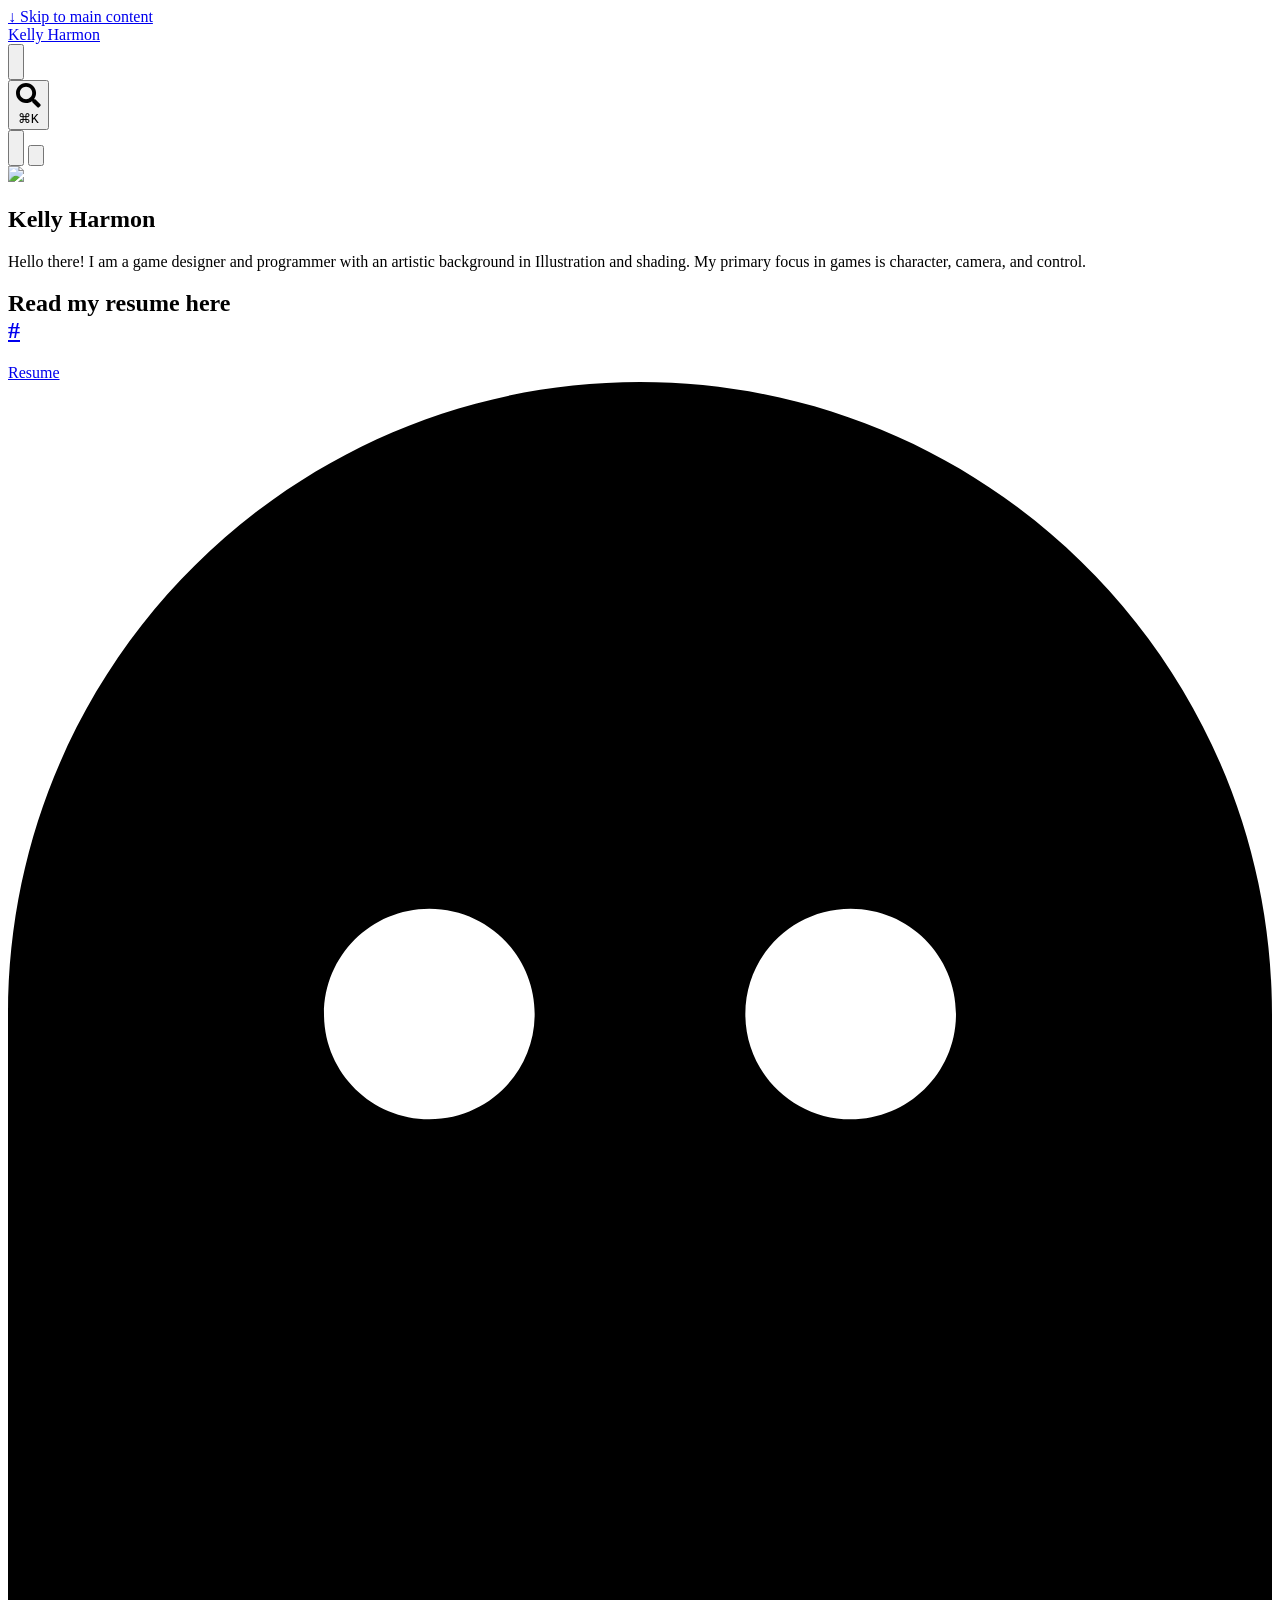
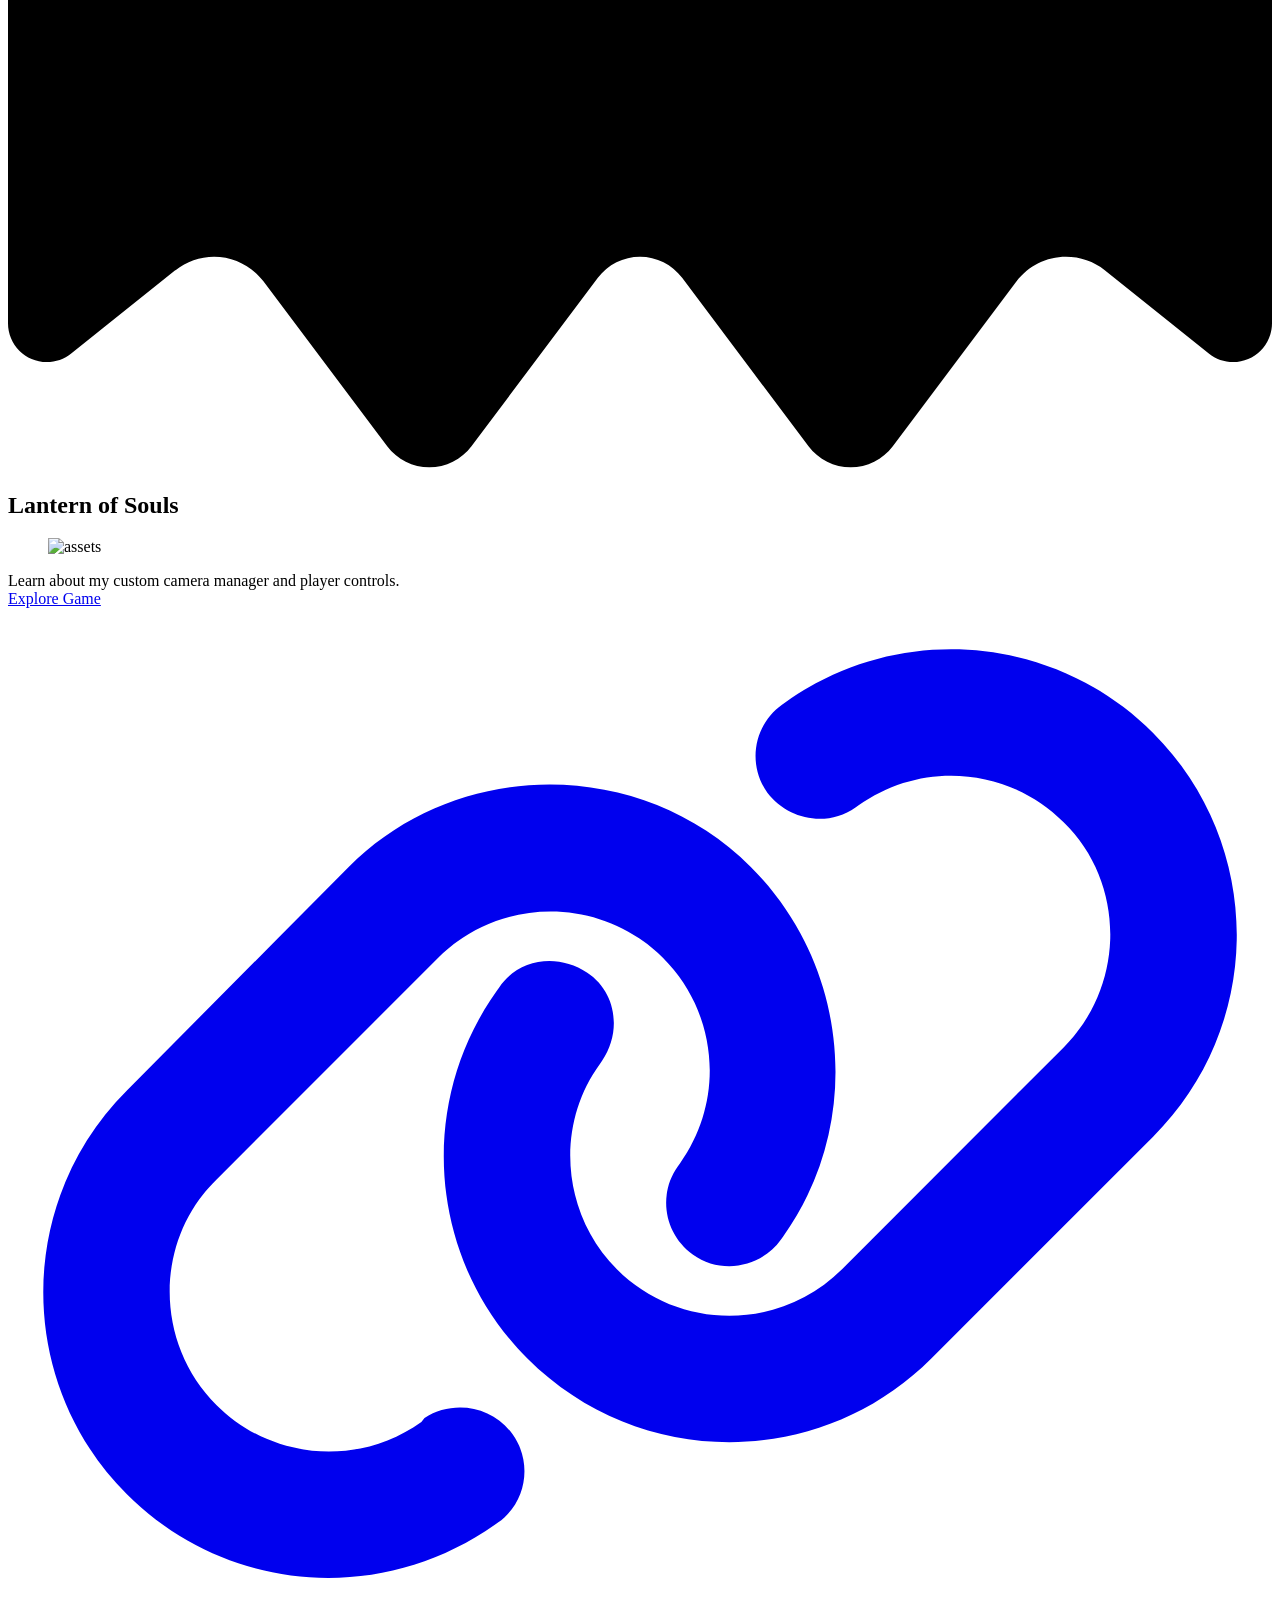
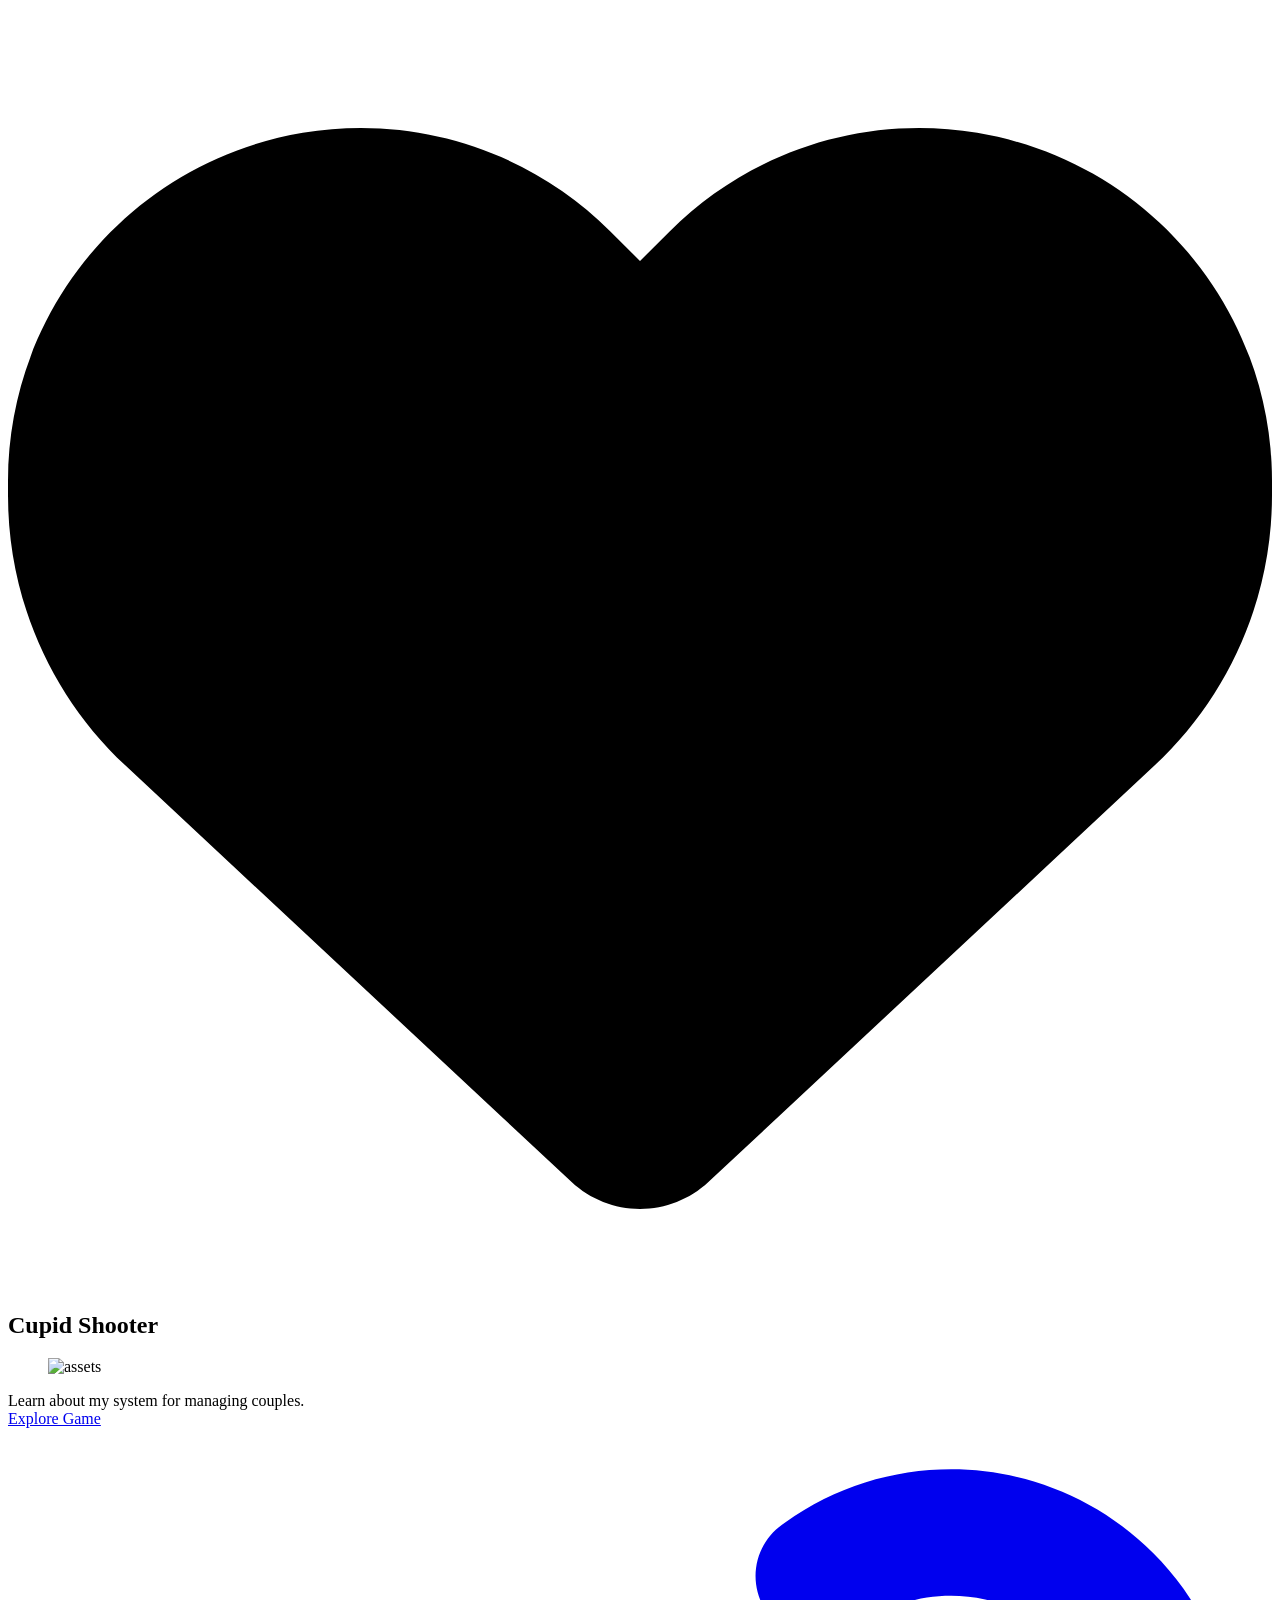
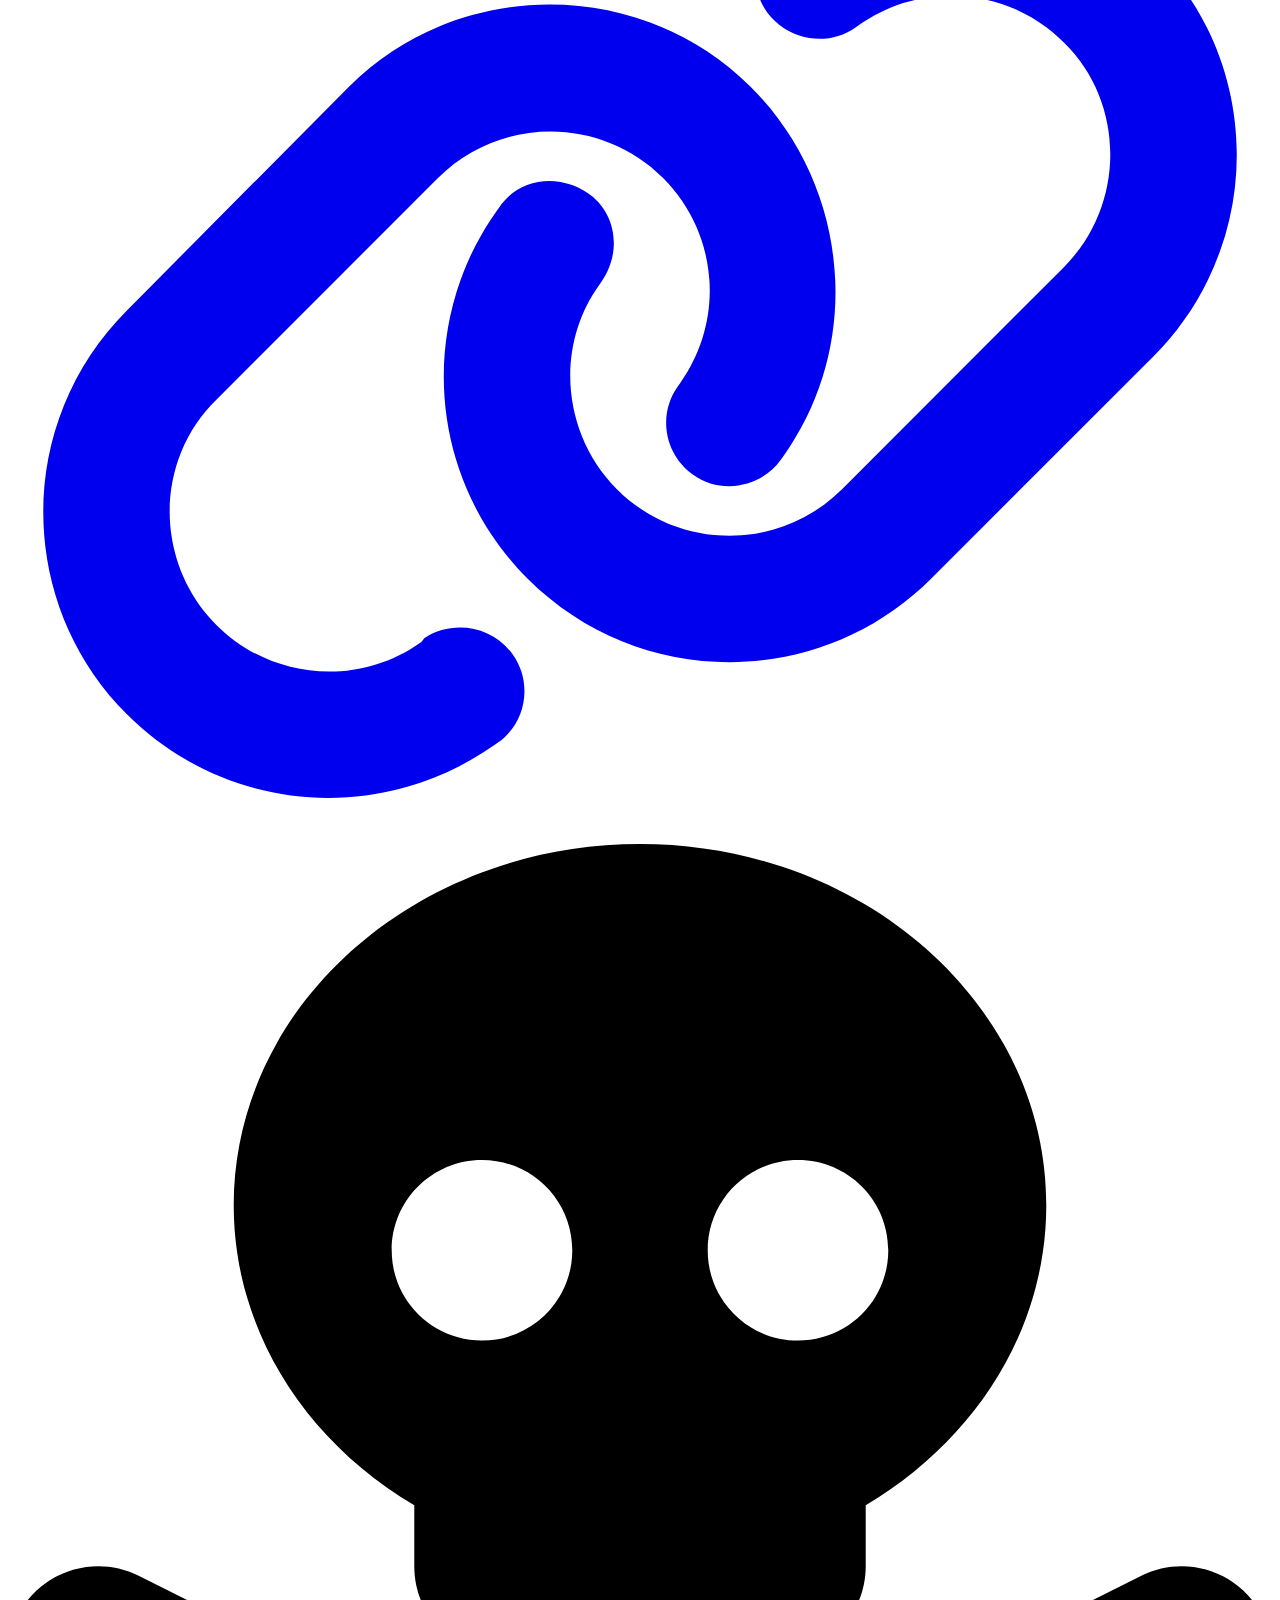
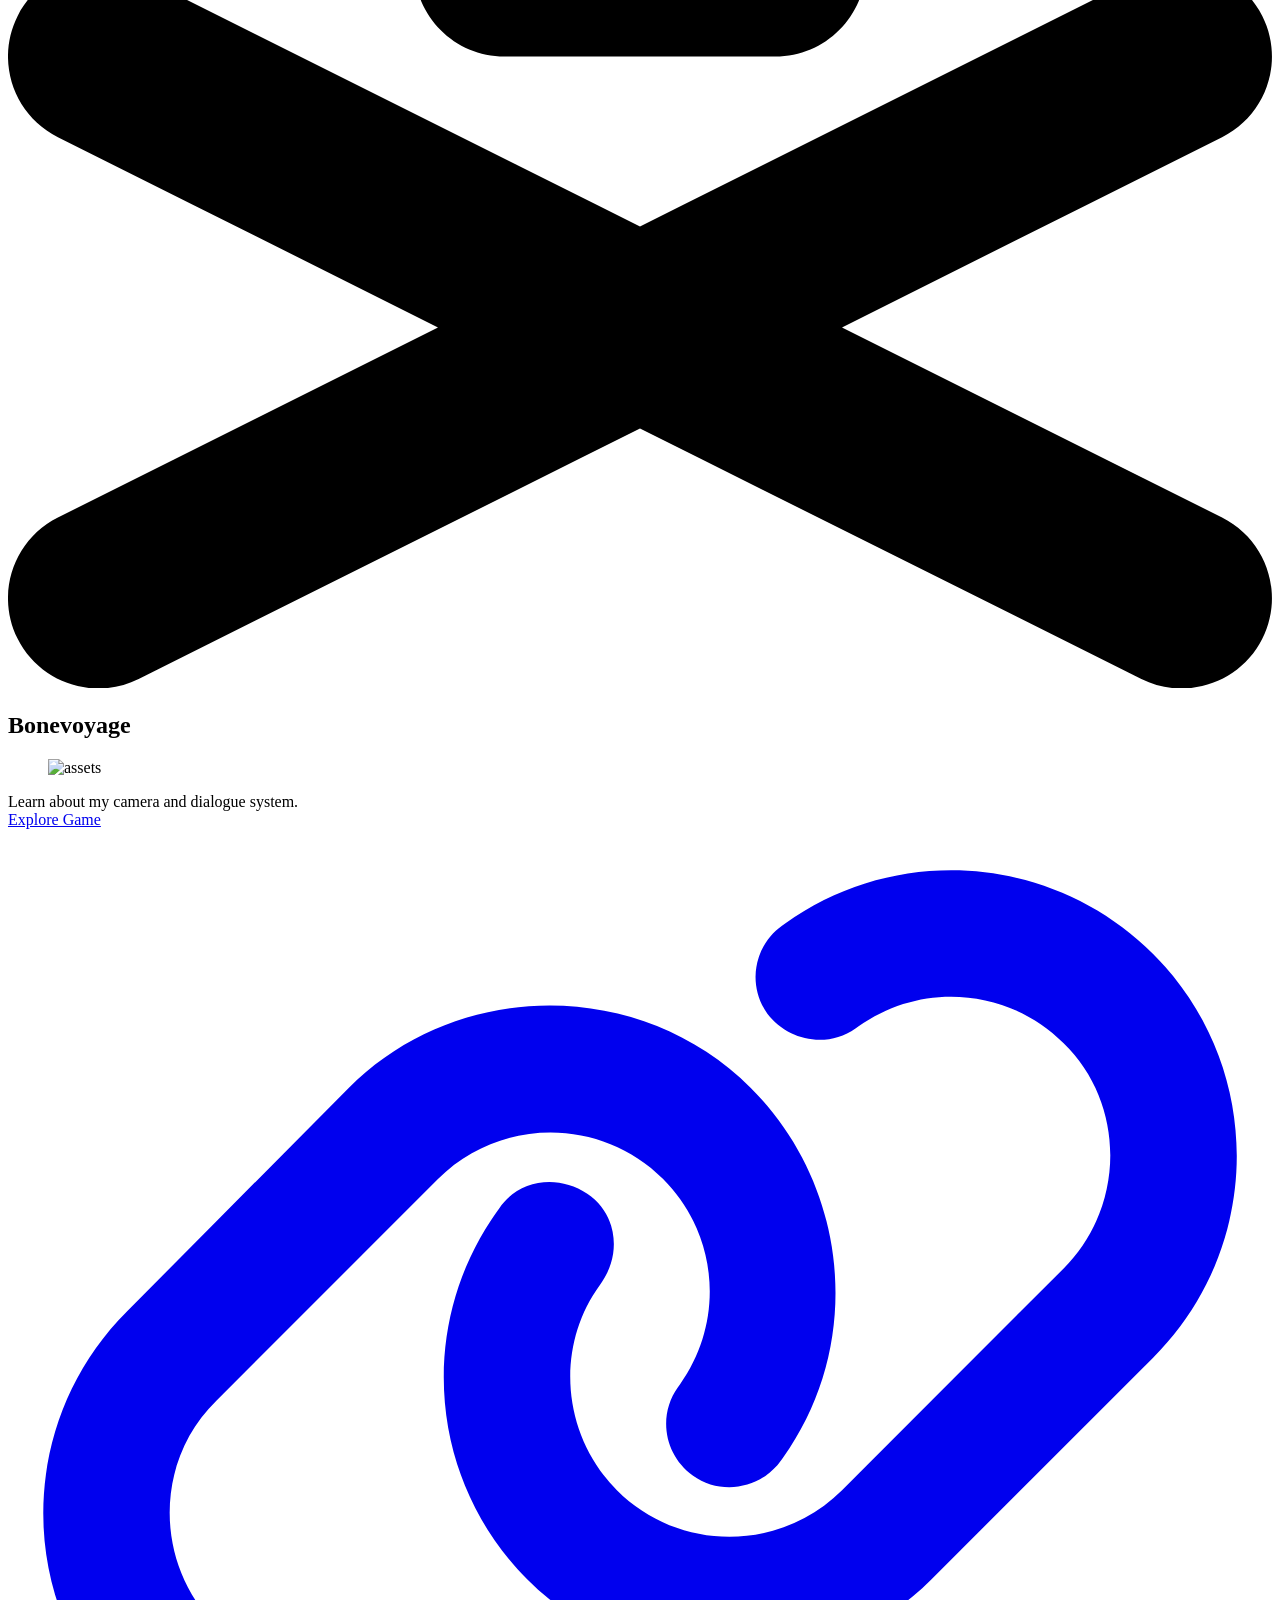
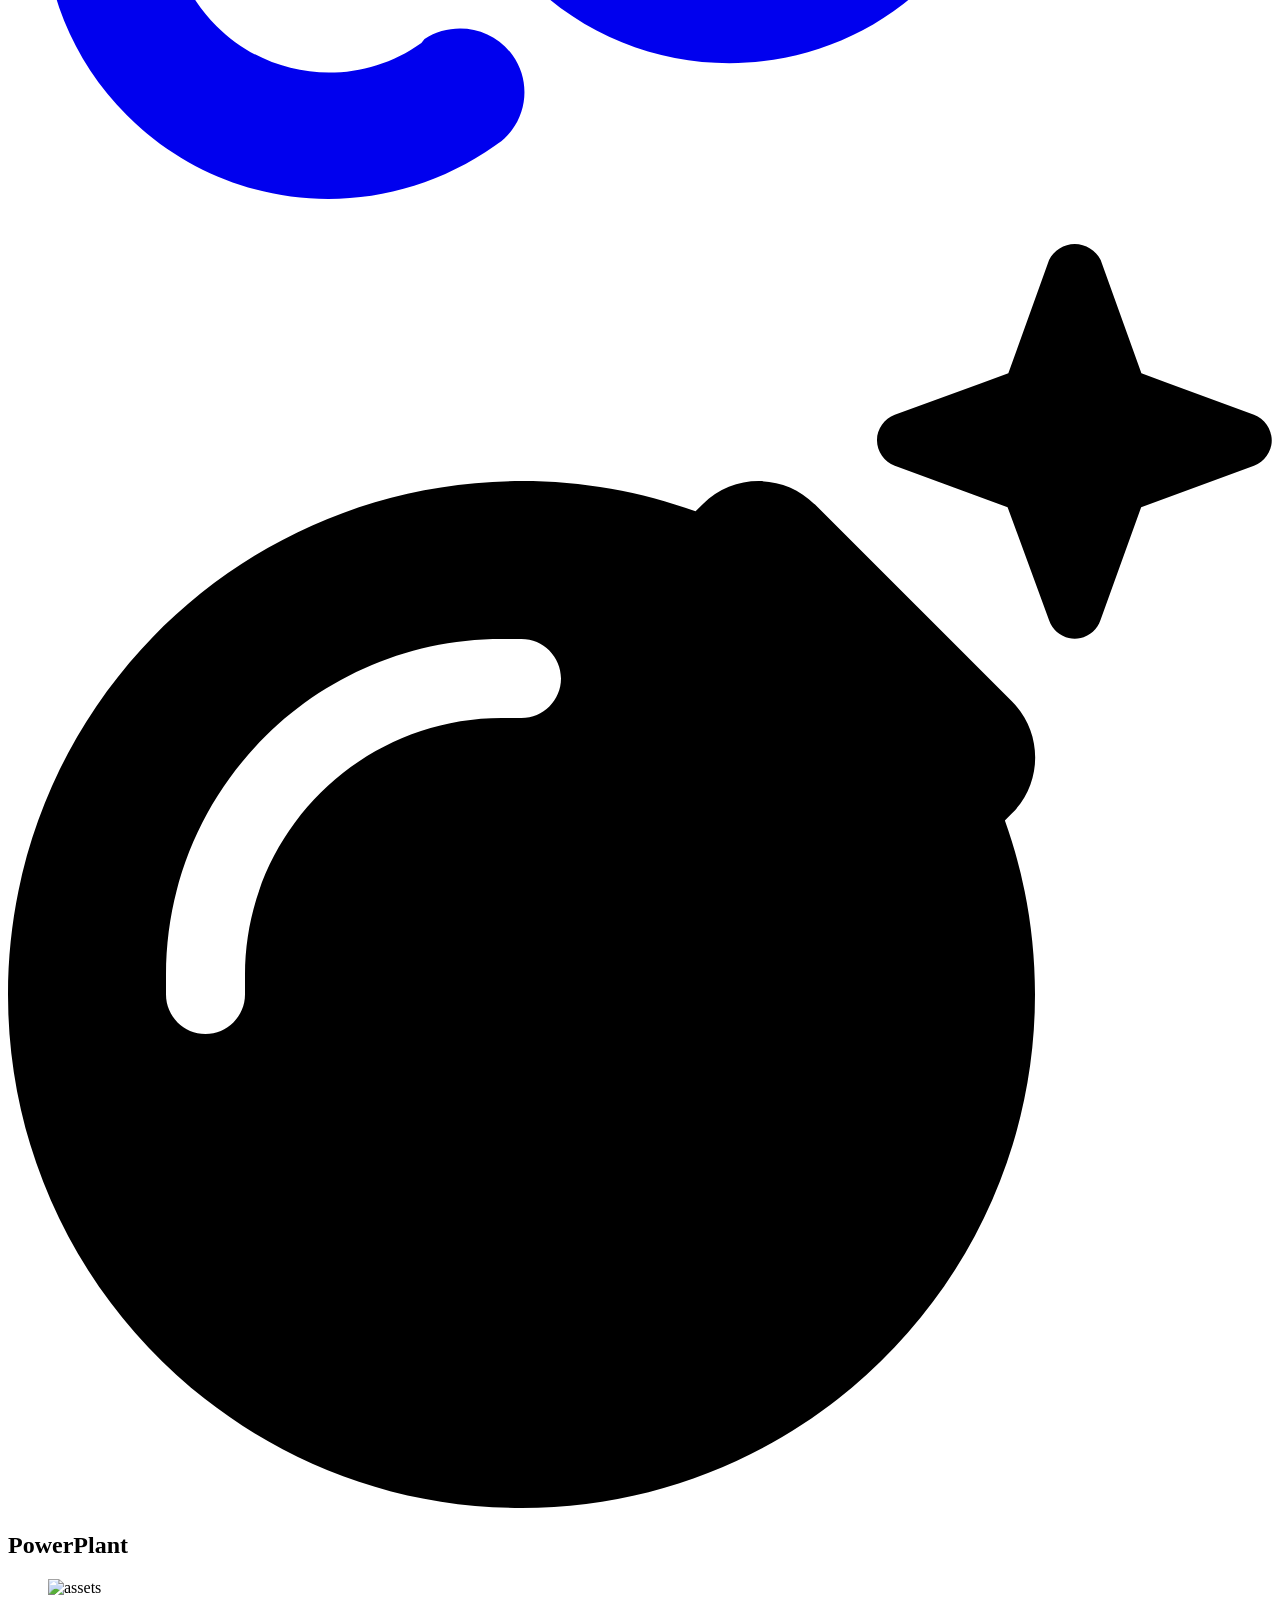
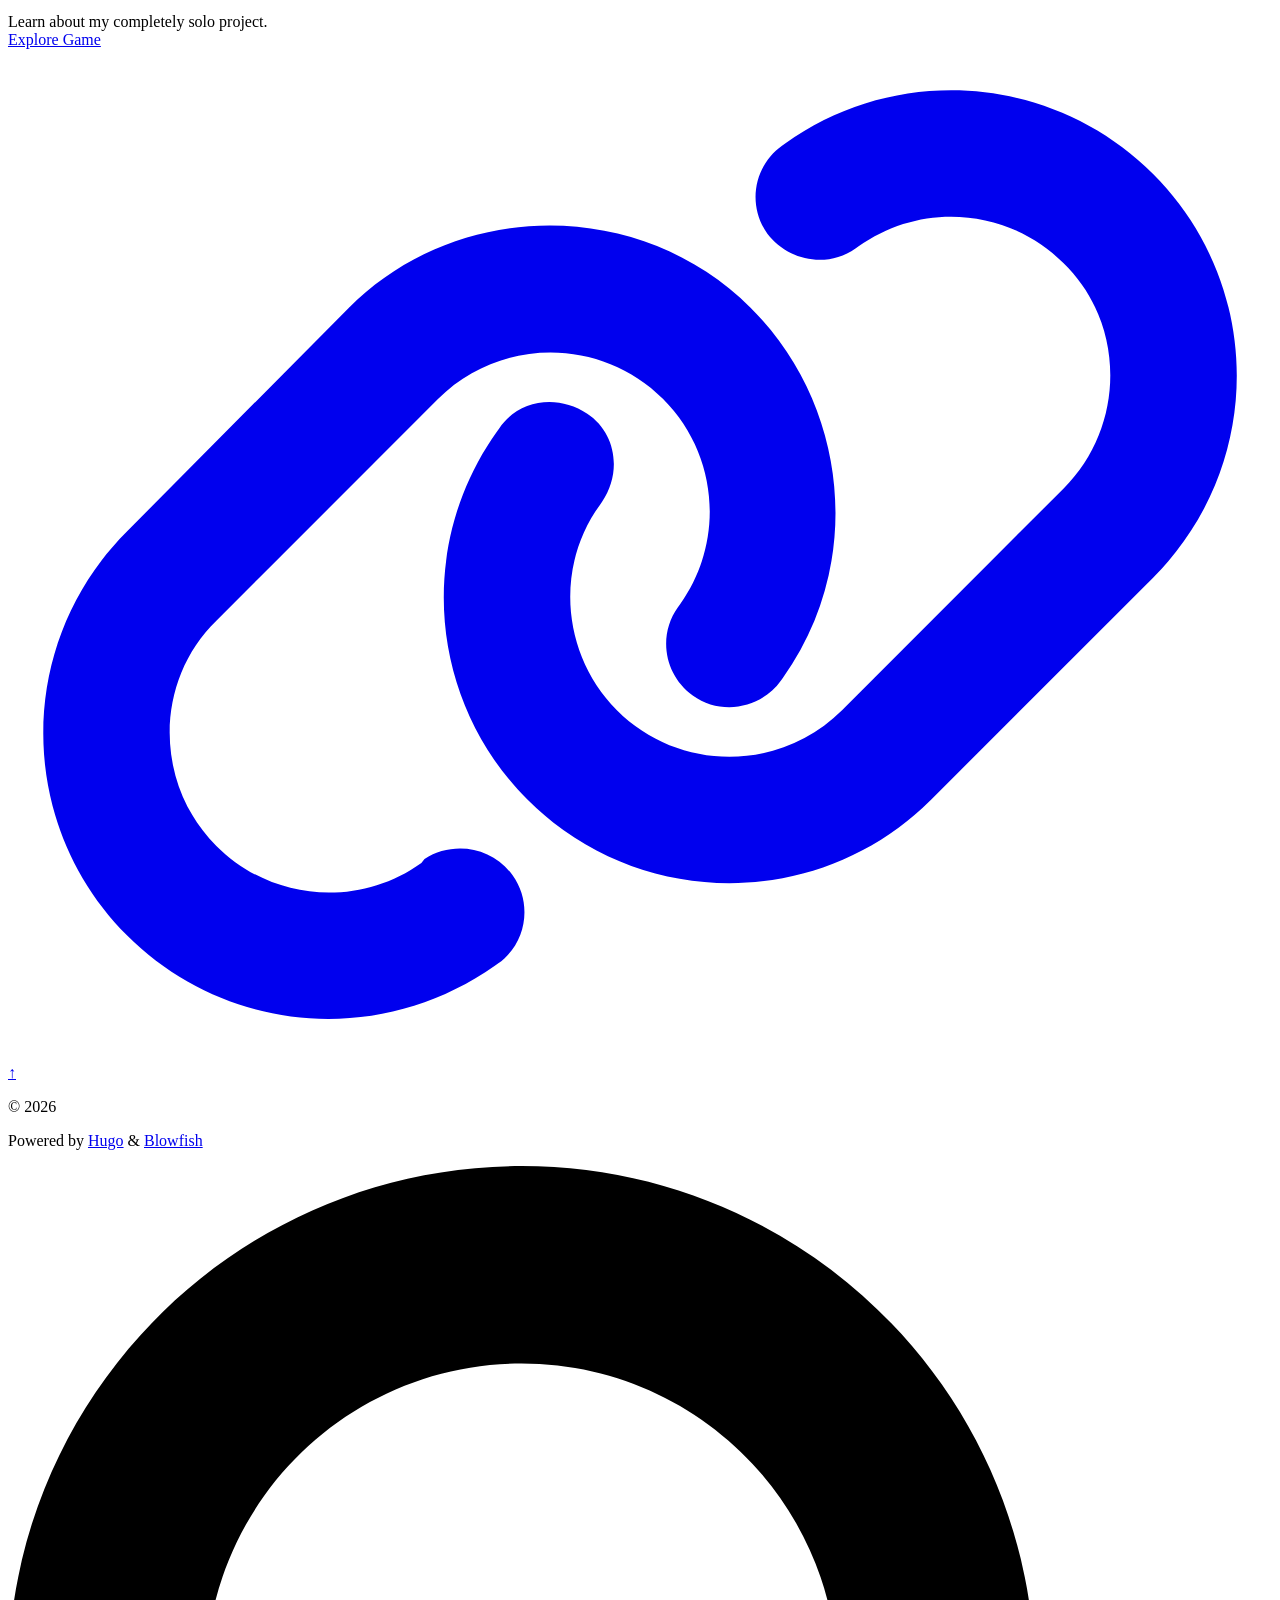
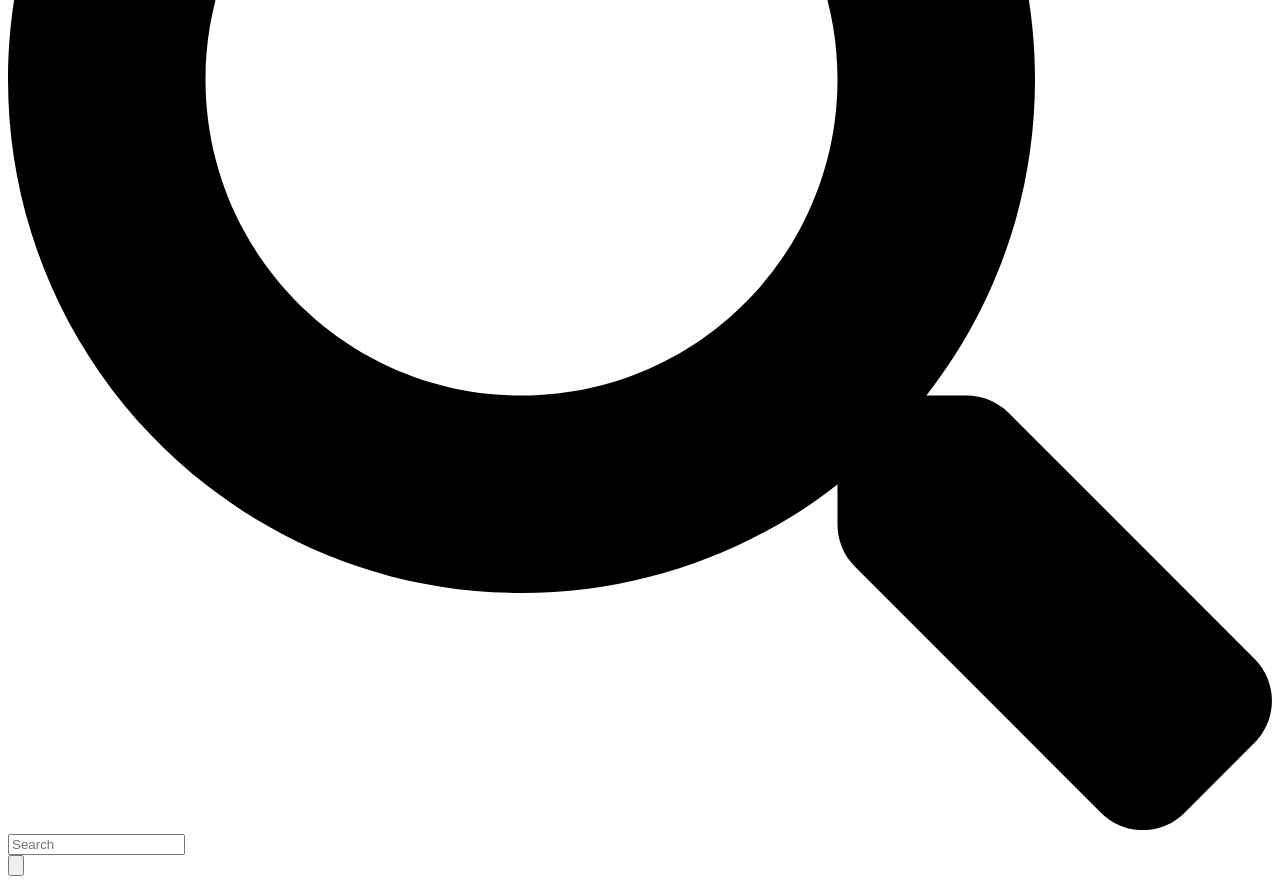
==== commit 8aafb073: "resume now!" ====
--- a/public/index.html
+++ b/public/index.html
@@ -4,7 +4,7 @@
   dir="ltr"
   class="scroll-smooth"
   data-default-appearance="dark"
-  data-auto-appearance="false"><head><script src="/livereload.js?mindelay=10&amp;v=2&amp;port=1313&amp;path=livereload" data-no-instant defer></script>
+  data-auto-appearance="false"><head><script src="/livereload.js?mindelay=10&amp;v=2&amp;port=64859&amp;path=livereload" data-no-instant defer></script>
   <meta charset="utf-8">
   
     <meta http-equiv="content-language" content="en">
@@ -34,7 +34,7 @@
   
   
   
-  <link rel="canonical" href="http://localhost:1313/">
+  <link rel="canonical" href="http://localhost:64859/">
   
   
     
@@ -50,7 +50,7 @@
   
 
   
-  <meta property="og:url" content="http://localhost:1313/">
+  <meta property="og:url" content="http://localhost:64859/">
 	<meta property="og:site_name" content="Kelly Harmon">
 	<meta property="og:title" content="Kelly Harmon">
 	<meta property="og:locale" content="en">
@@ -105,8 +105,8 @@
   <link
     type="text/css"
     rel="stylesheet"
-    href="/css/main.bundle.min.2701053e04355d05aece9d1ded6d746dbb3306eaefaad9ce6e0f5e6902c95bc888ec793e539635d7969ef040c4475d10c7e2613c0e3053e6979f569c45d167f7.css"
-    integrity="sha512-JwEFPgQ1XQWuzp0d7W10bbszBurvqtnObg9eaQLJW8iI7Hk&#43;U5Y115ae8EDER10Qx&#43;JhPA4wU&#43;aXn1acRdFn9w==">
+    href="/css/main.bundle.min.867b73957ebb25c4da15a6833795b2273f62786a61e56d3c12ee2a00a1301fbe7713f7453d346b7c3ea54e3201c10dbd1b10a0d78f3cc9f9d361df22da1310a0.css"
+    integrity="sha512-hntzlX67JcTaFaaDN5WyJz9ieGph5W08Eu4qAKEwH753E/dFPTRrfD6lTjIBwQ29GxCg1488yfnTYd8i2hMQoA==">
 
   
   
@@ -221,11 +221,11 @@
   {
     "@context": "https://schema.org",
     "@type": "WebSite",
-    "@id": "http://localhost:1313/",
+    "@id": "http://localhost:64859/",
     "name": "Kelly Harmon",
     
     "inLanguage": "en",
-    "url": "http://localhost:1313/",
+    "url": "http://localhost:64859/",
     
     "publisher" : {
       "@type": "Person",
@@ -450,6 +450,27 @@
             
           </div>
           <section class="prose dark:prose-invert w-full"><p>Hello there! I am a game designer and programmer with an artistic background in Illustration and shading. My primary focus in games is character, camera, and control.</p>
+
+<h2 class="relative group">Read my resume here
+    <div id="read-my-resume-here" class="anchor"></div>
+    
+    <span
+        class="absolute top-0 w-6 transition-opacity opacity-0 -start-6 not-prose group-hover:opacity-100 select-none">
+        <a class="text-primary-300 dark:text-neutral-700 !no-underline" href="#read-my-resume-here" aria-label="Anchor">#</a>
+    </span>
+    
+</h2>
+<a
+  class="!rounded-md bg-primary-600 px-4 py-2 !text-neutral !no-underline hover:!bg-primary-500 dark:bg-primary-800 dark:hover:!bg-primary-700"
+  href="resume"
+  target="_self"
+  
+  role="button">
+  
+Resume
+
+</a>
+
 
 <div class="not-prose my-8 grid gap-4 sm:grid-cols-2 grid-balance lg:grid-cols-3 grid-balance-3">
   
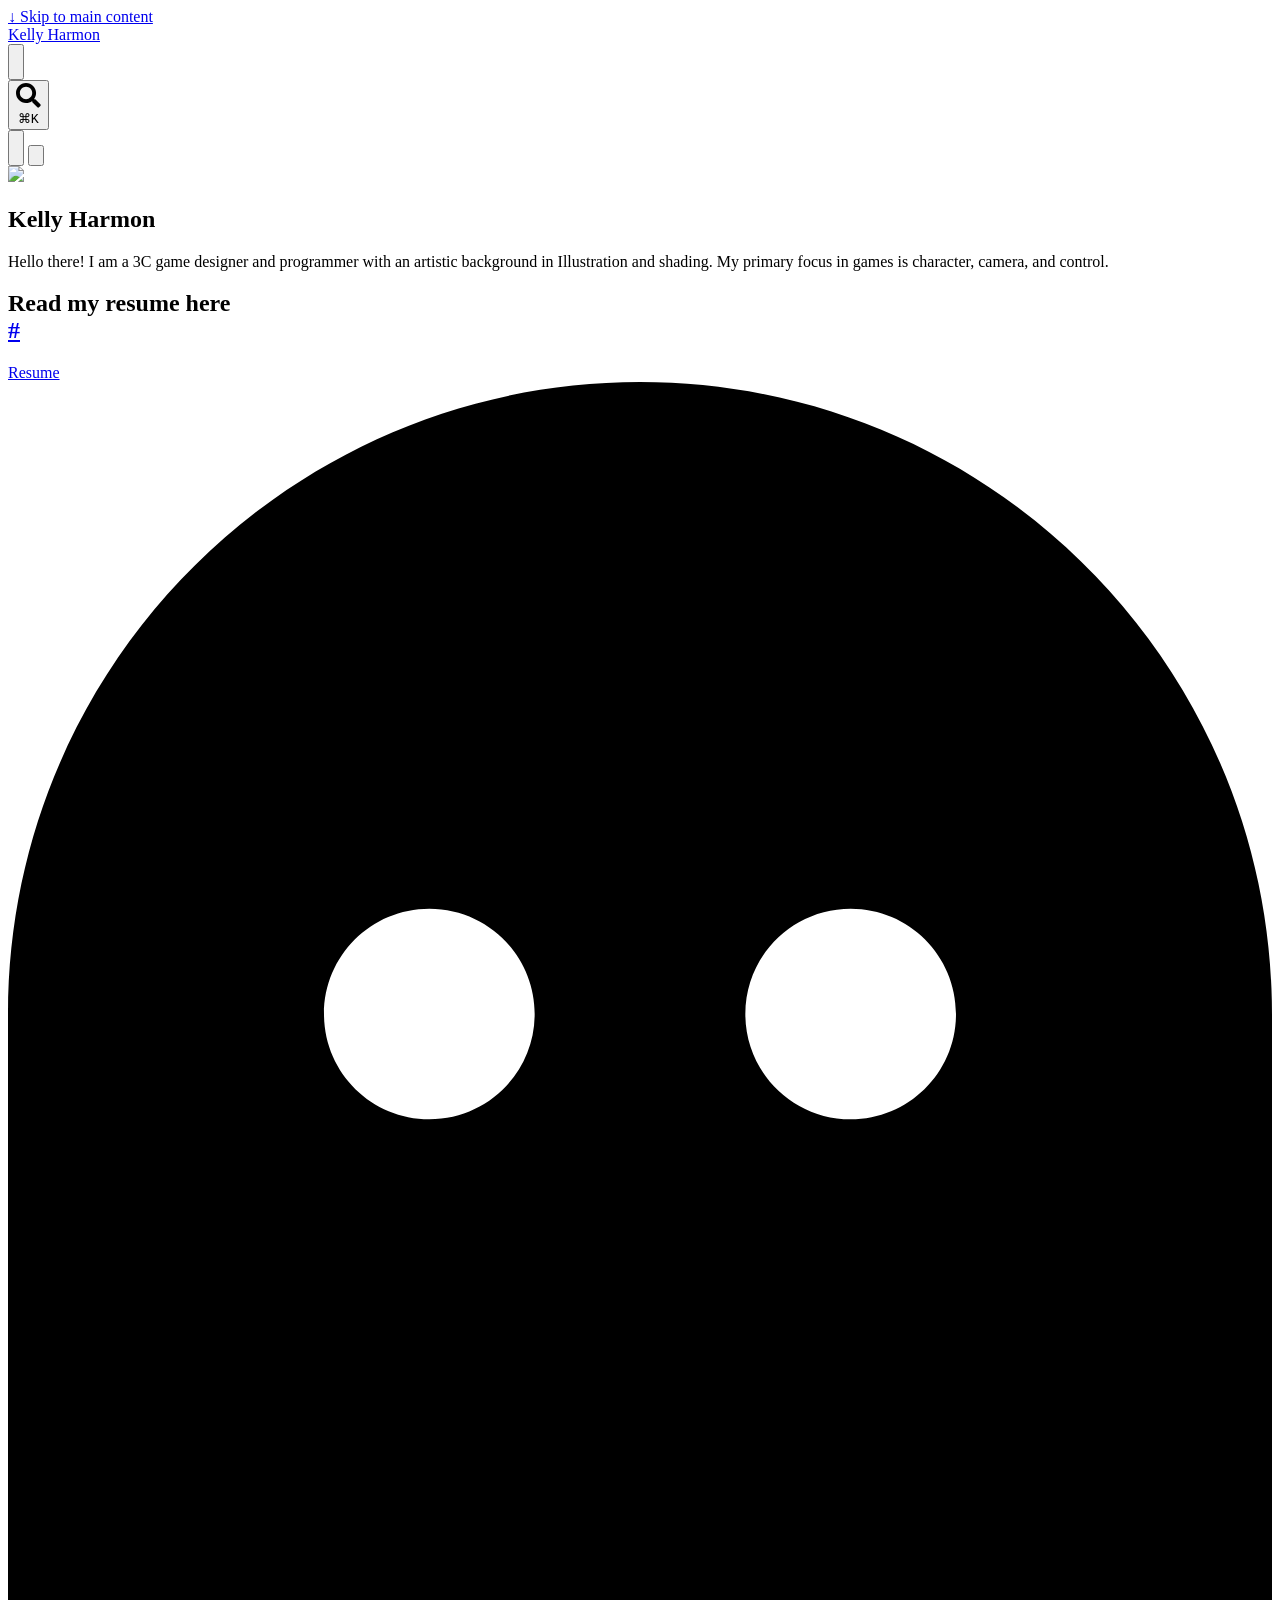
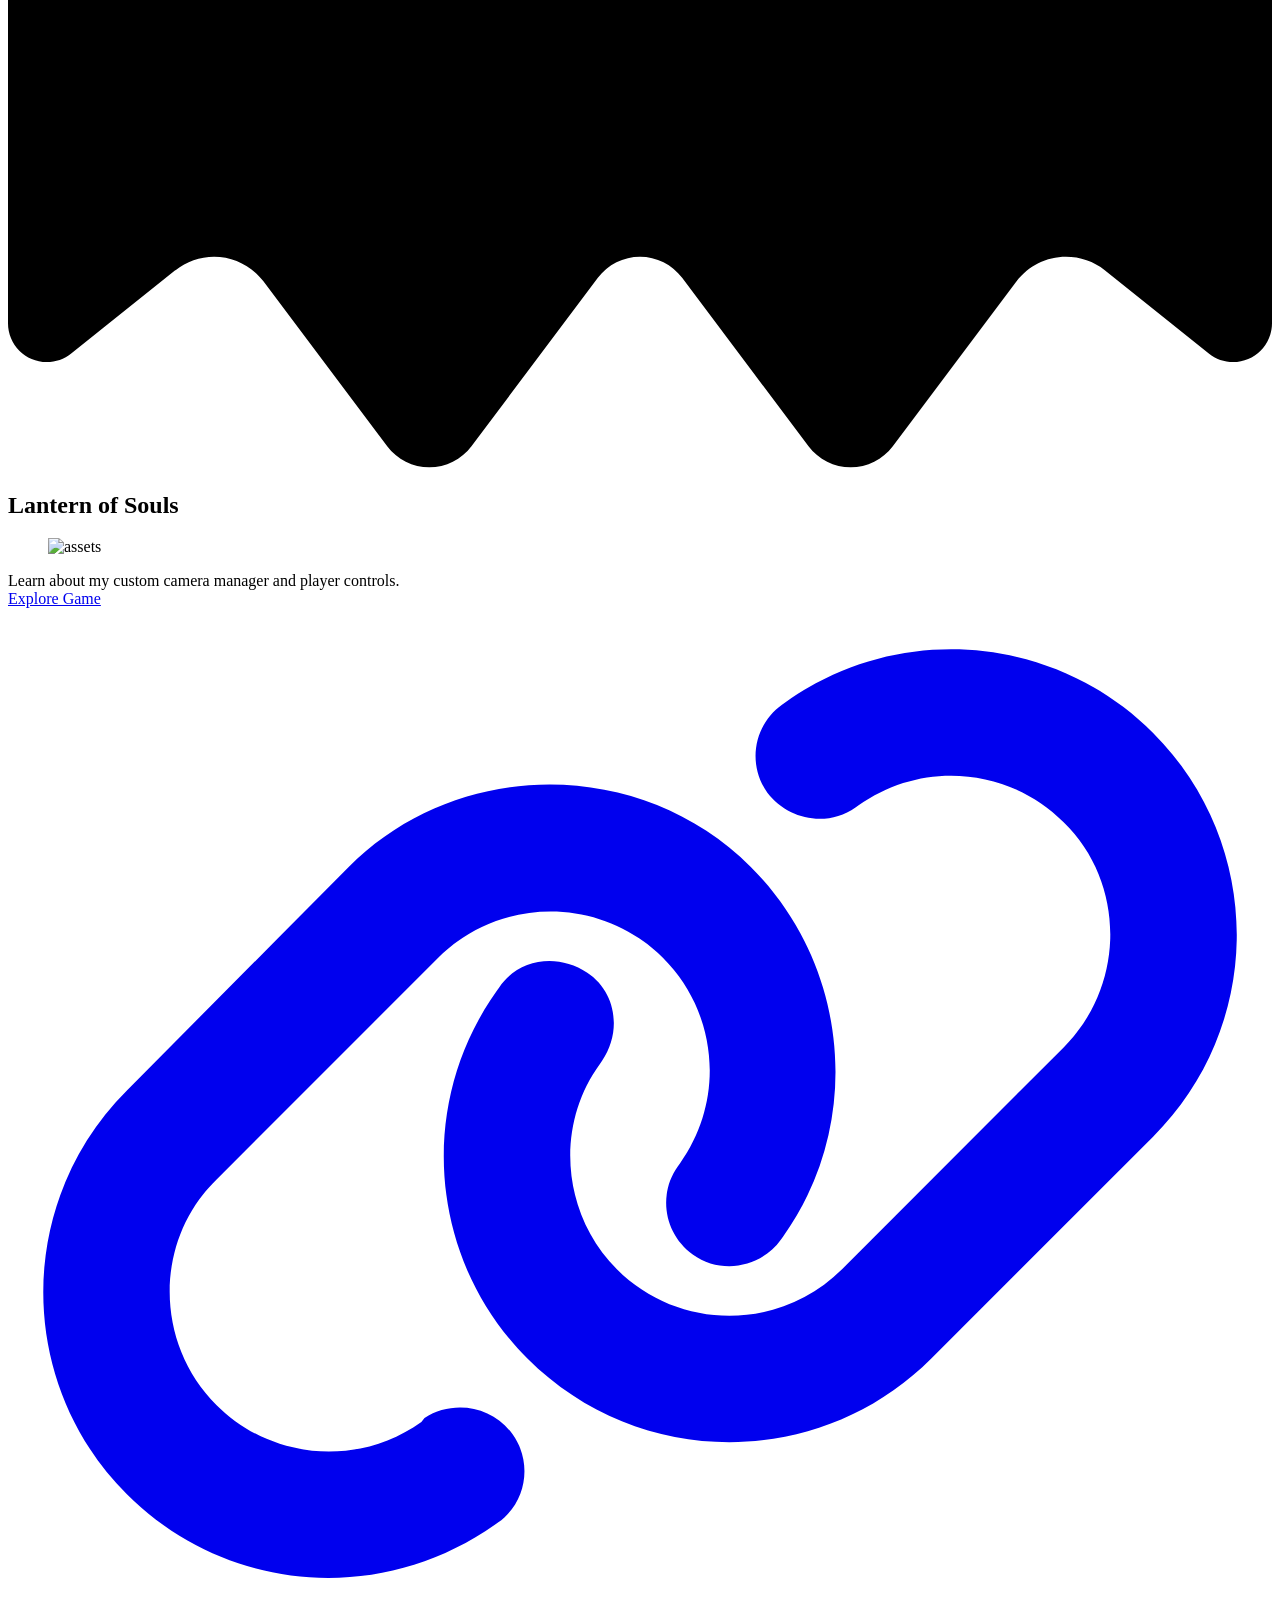
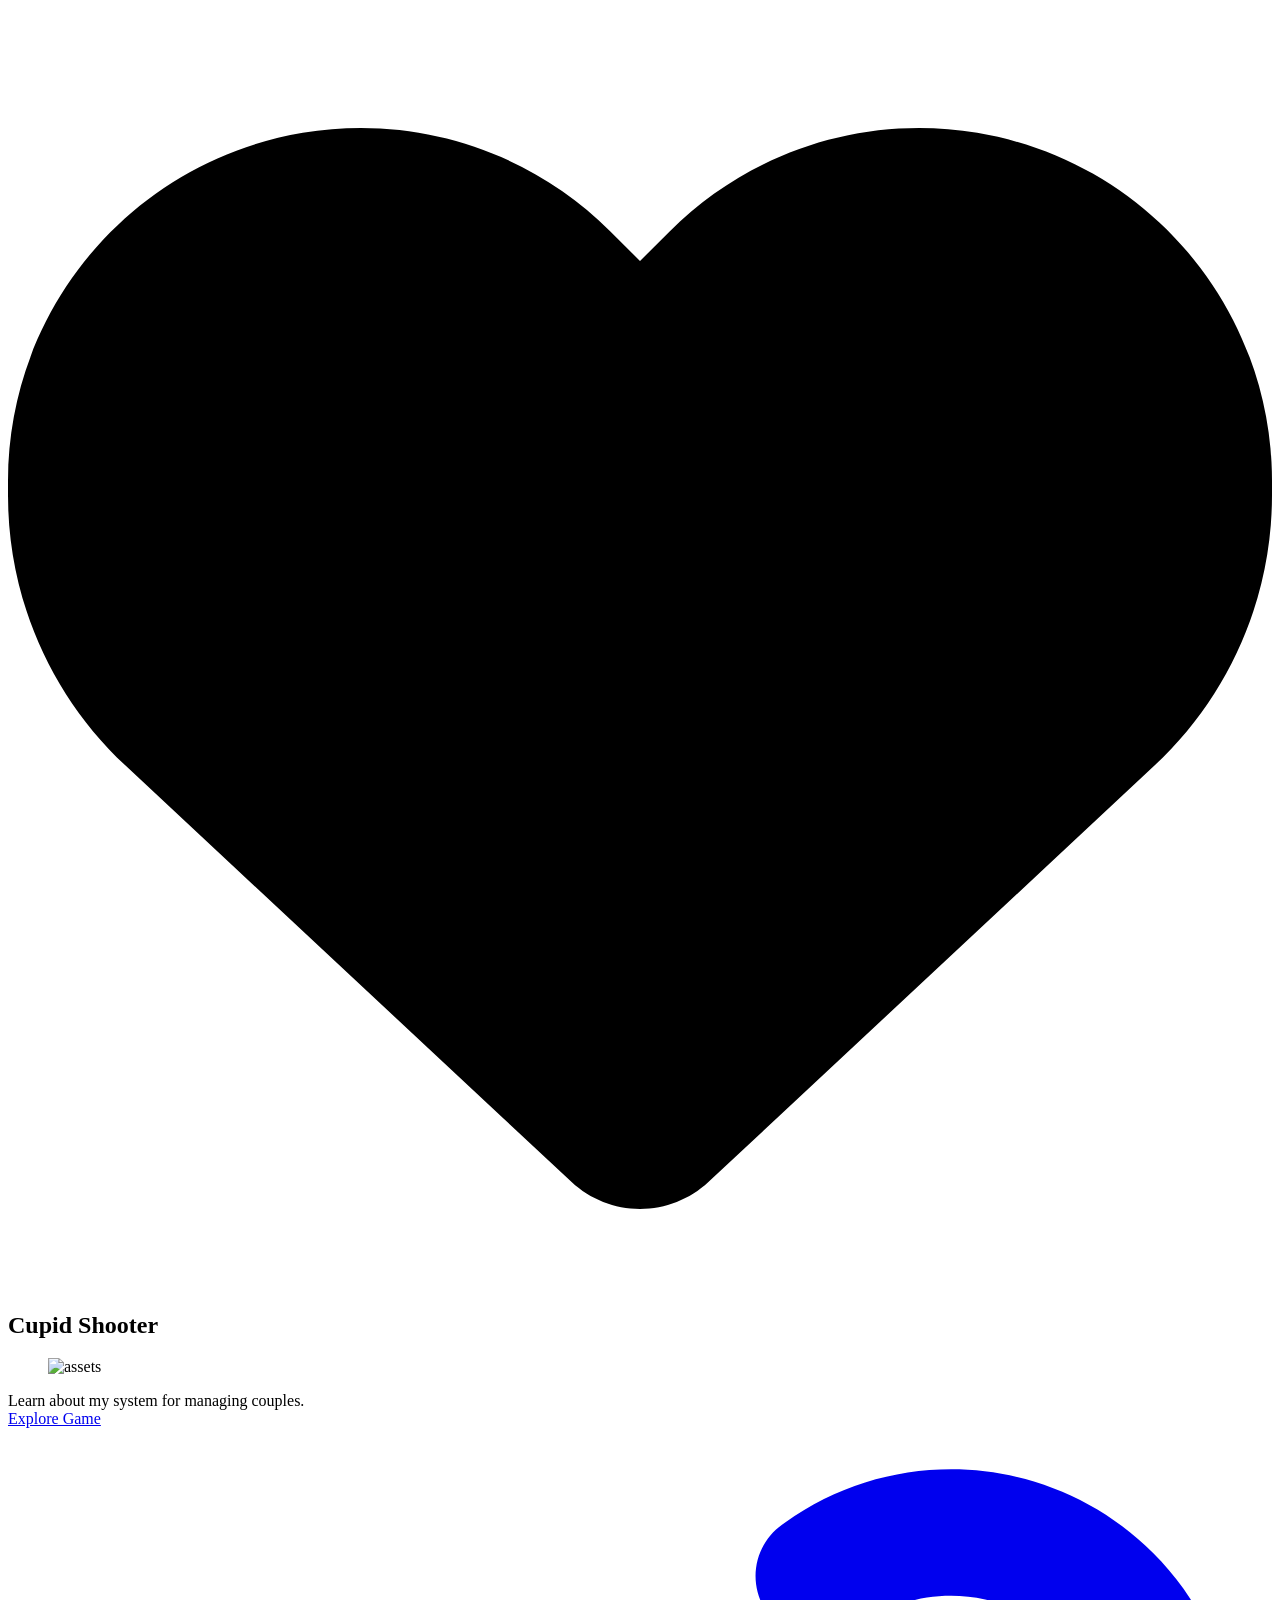
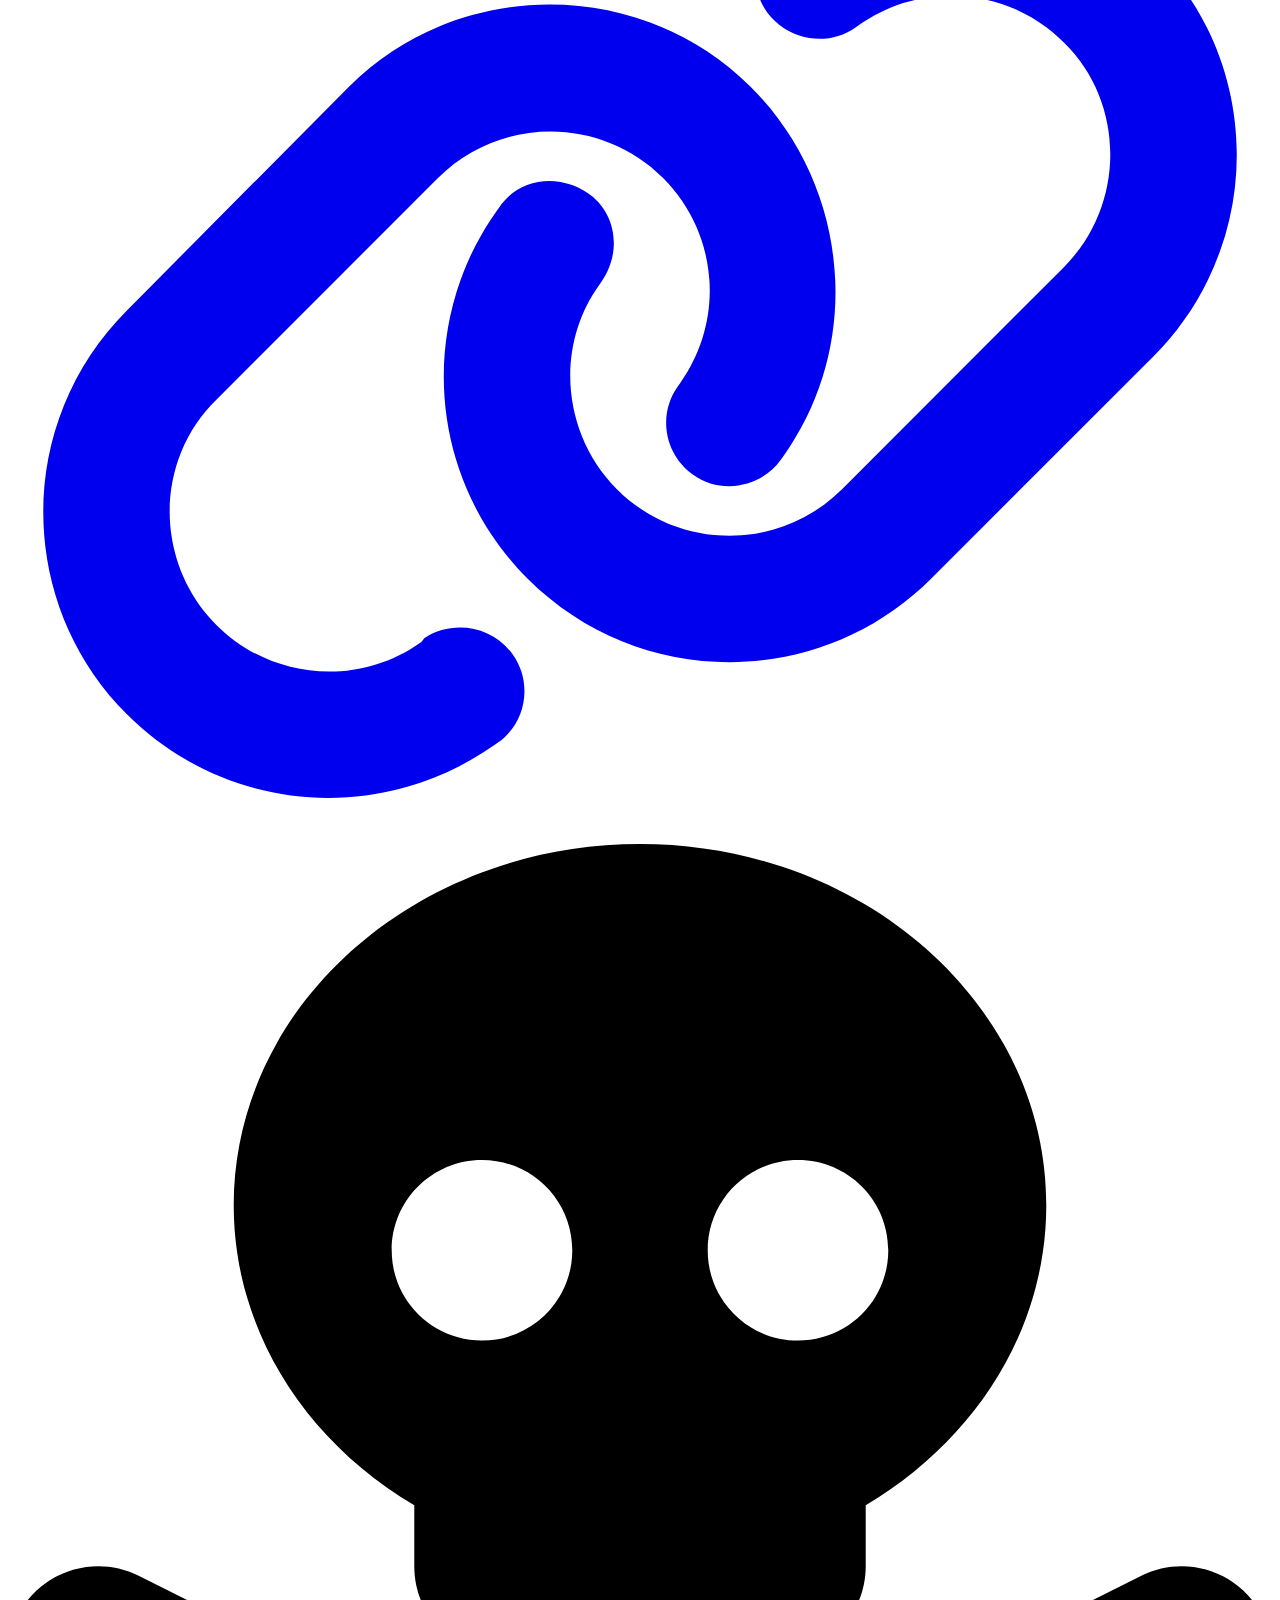
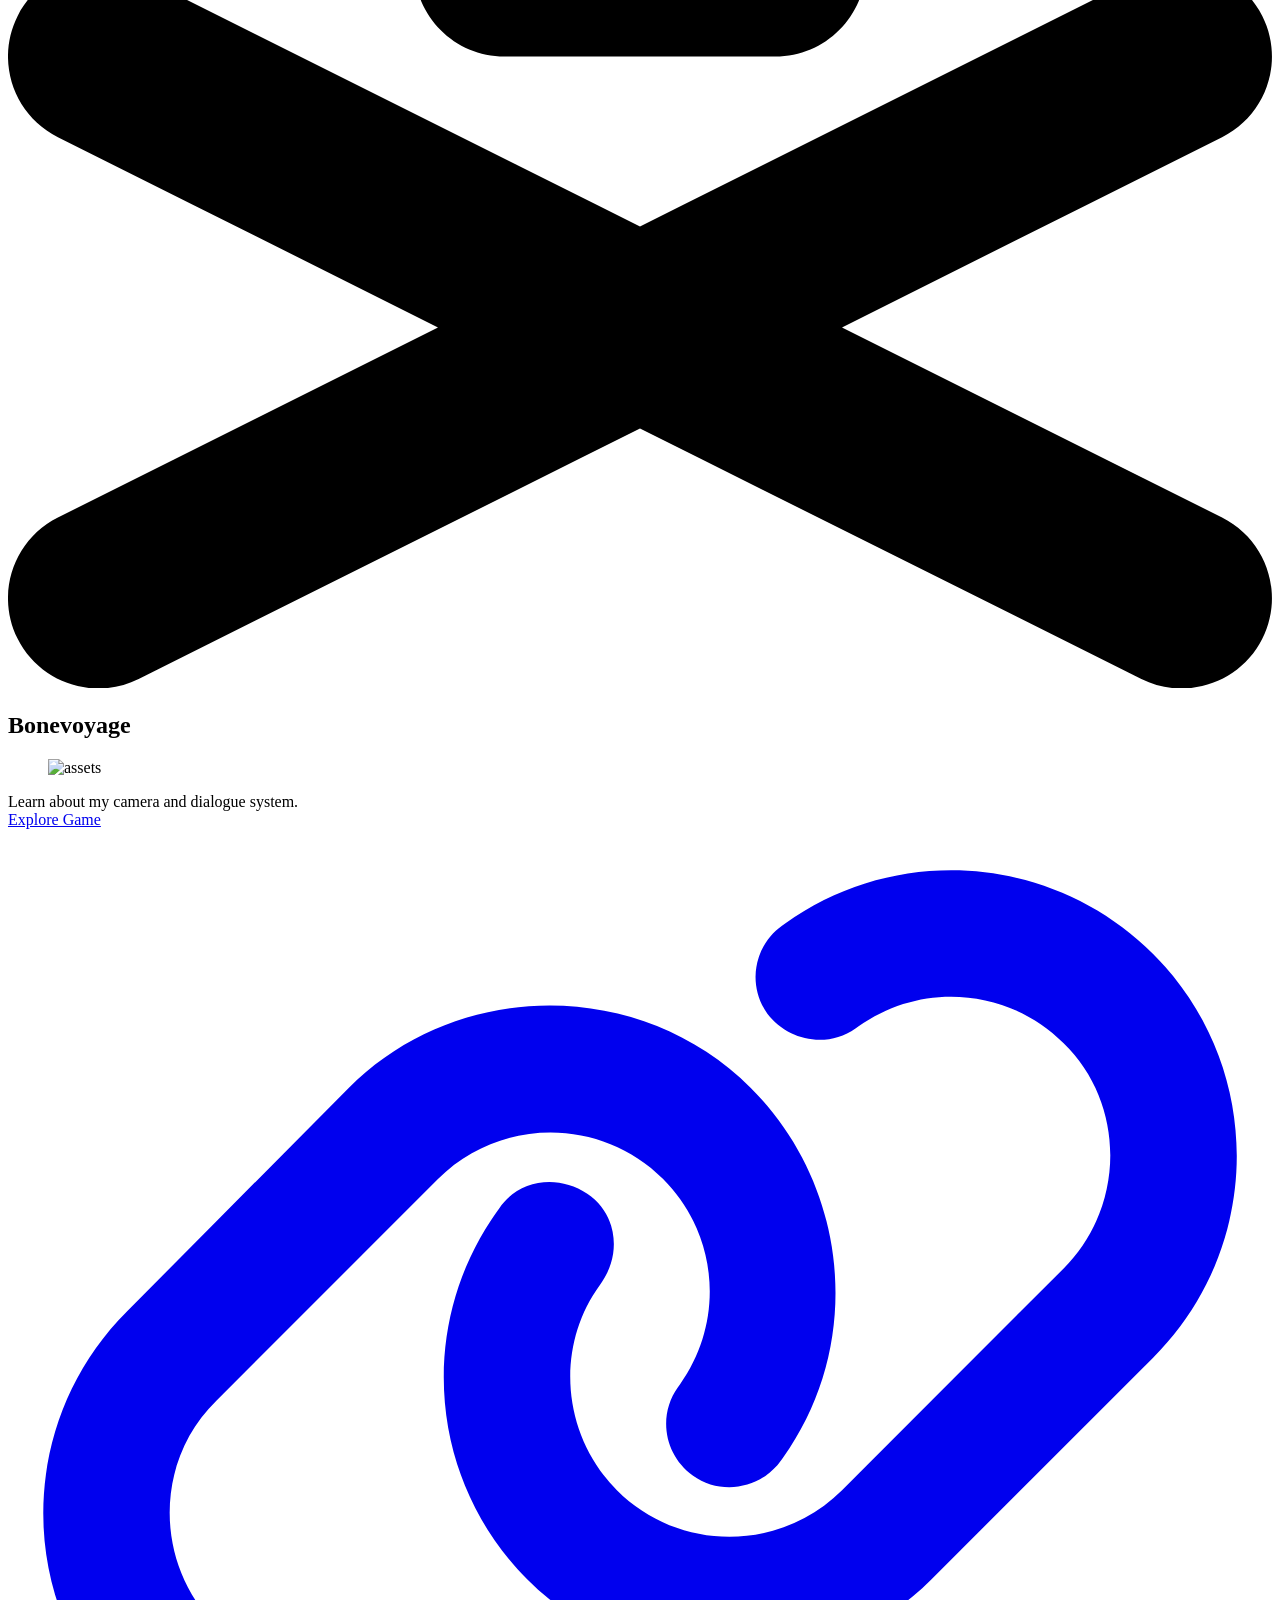
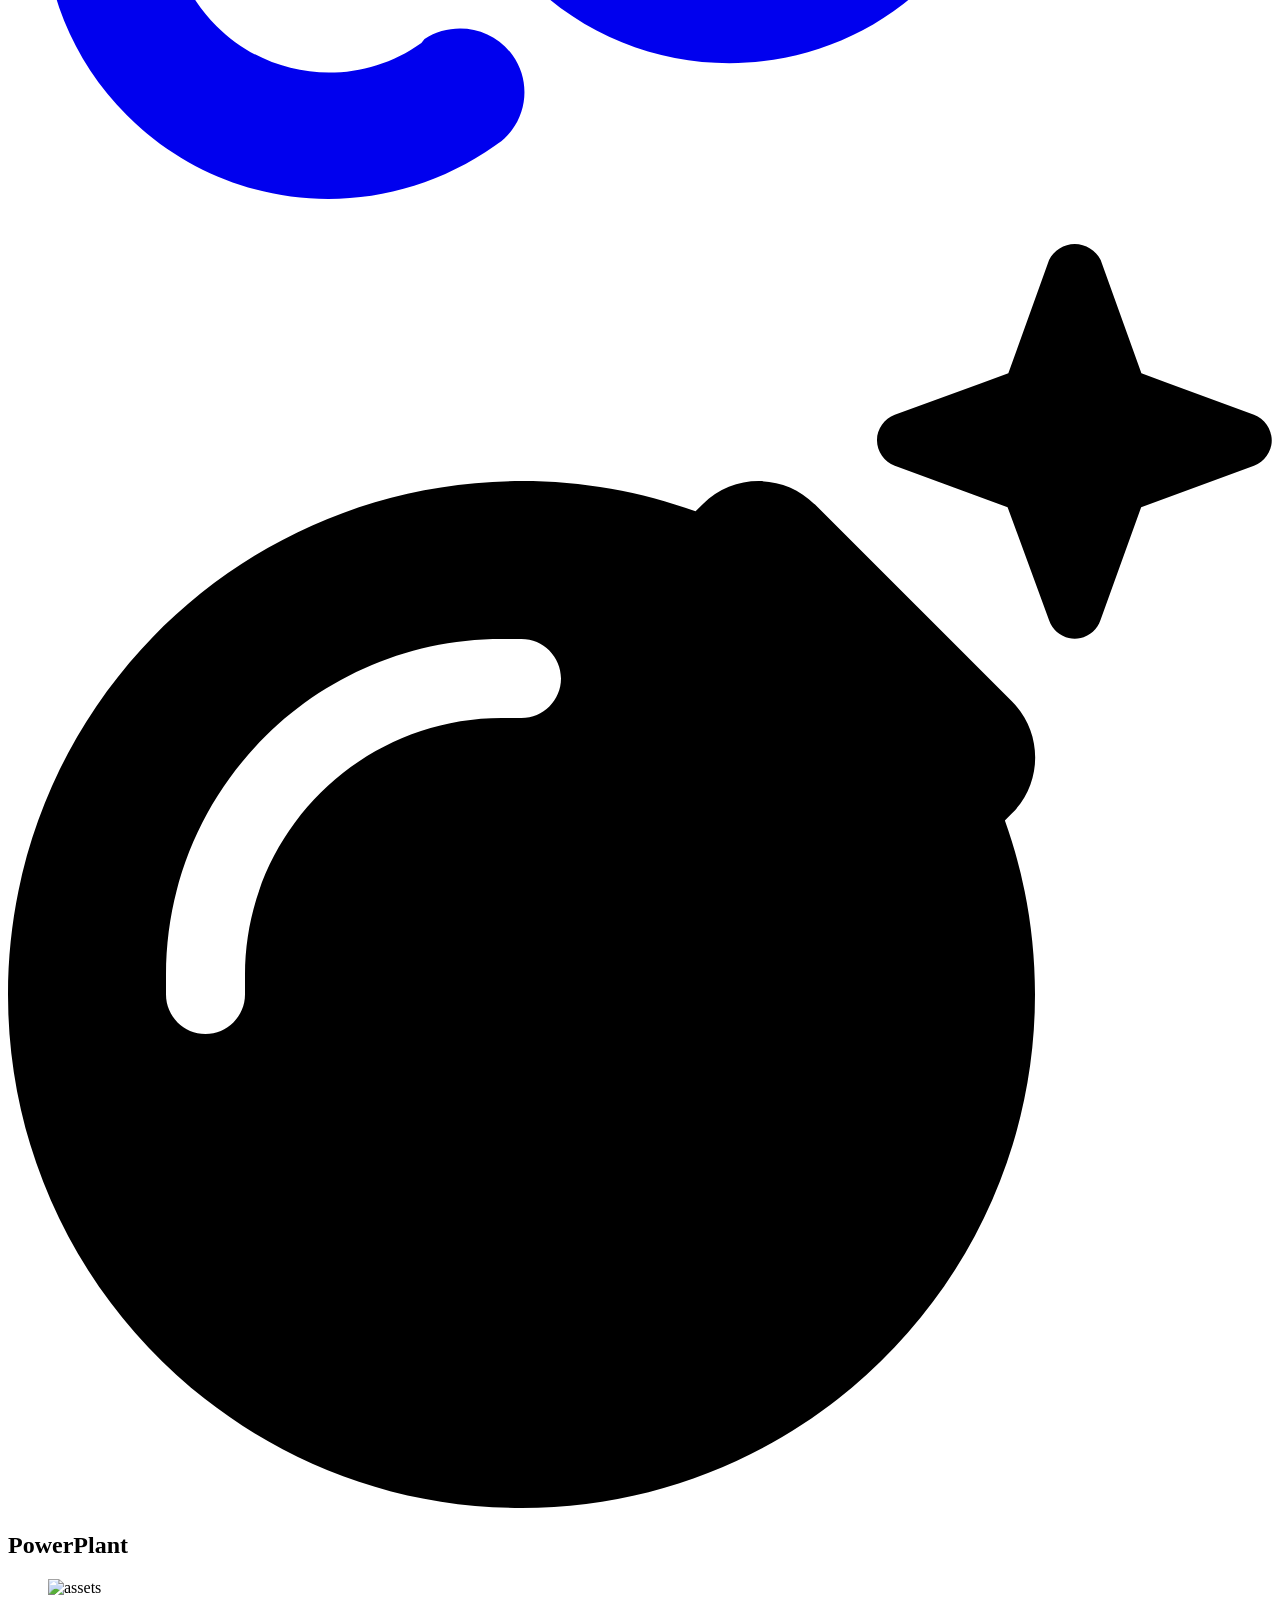
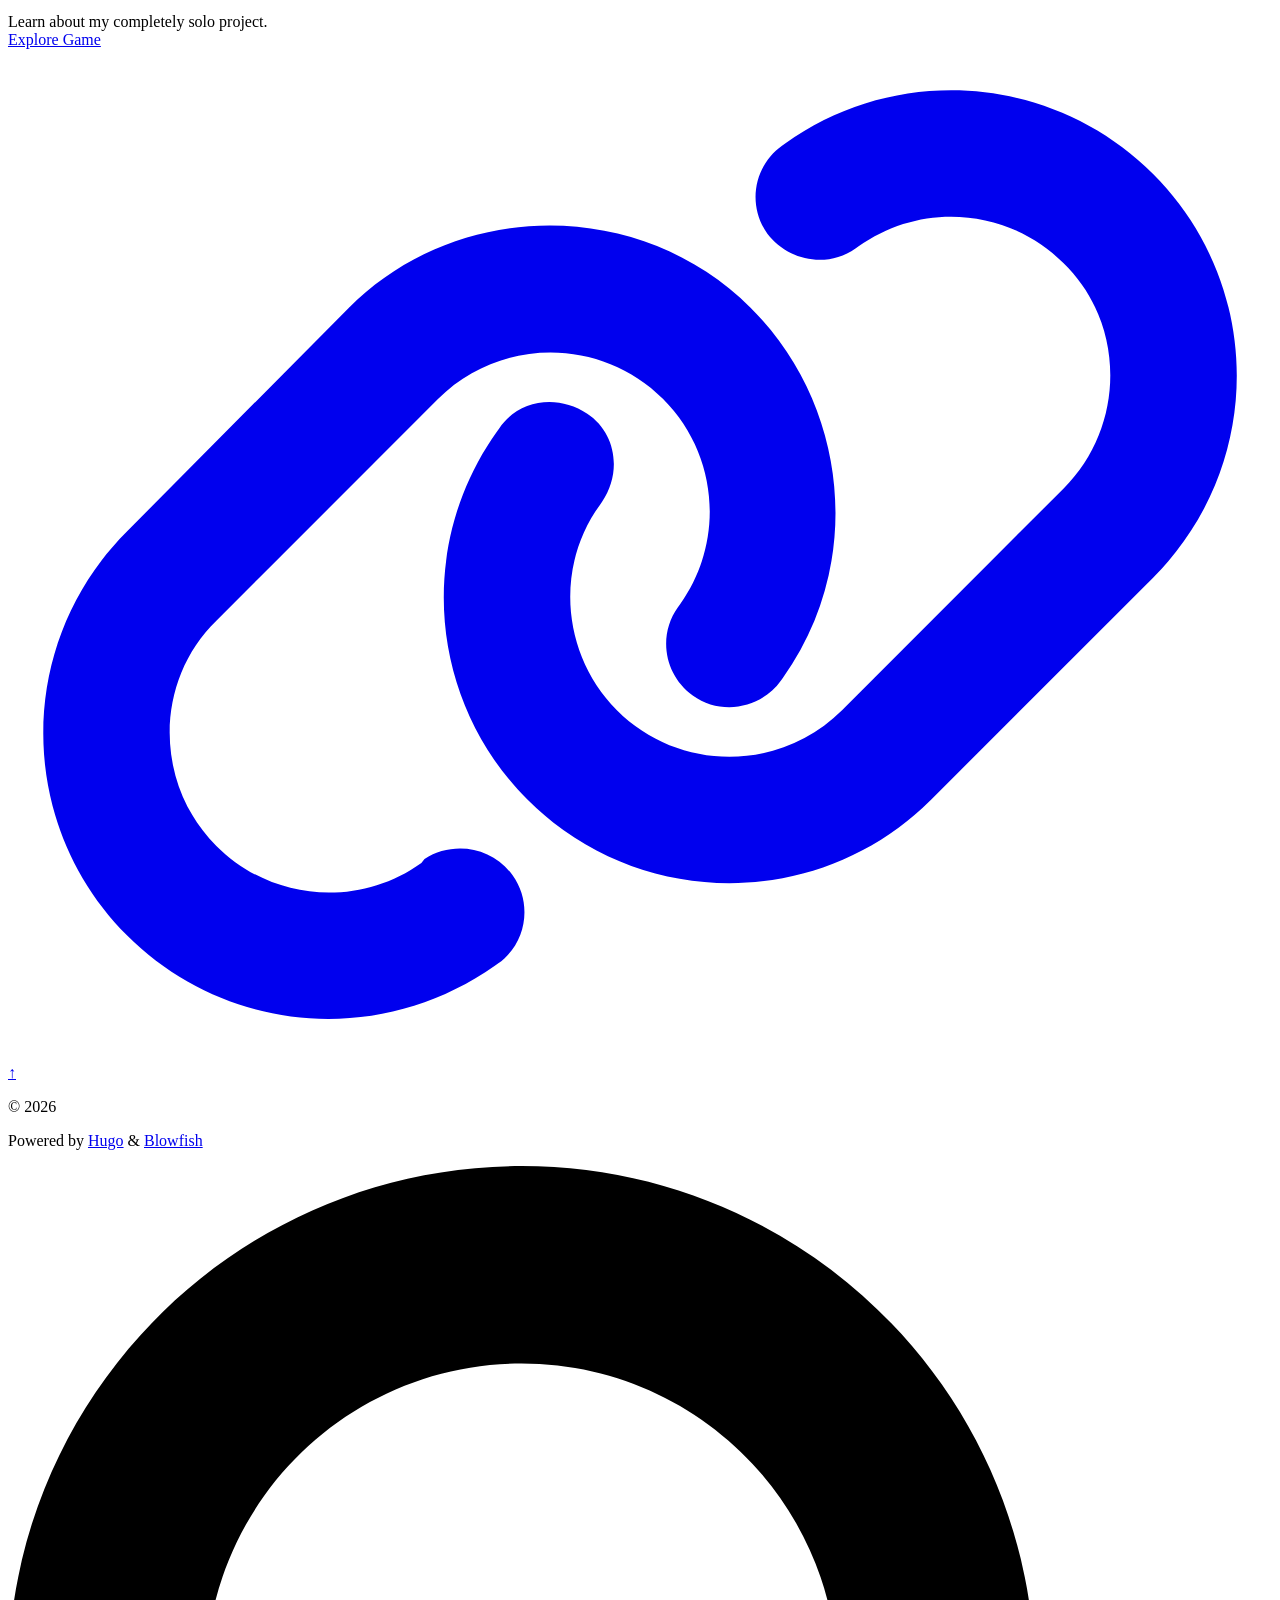
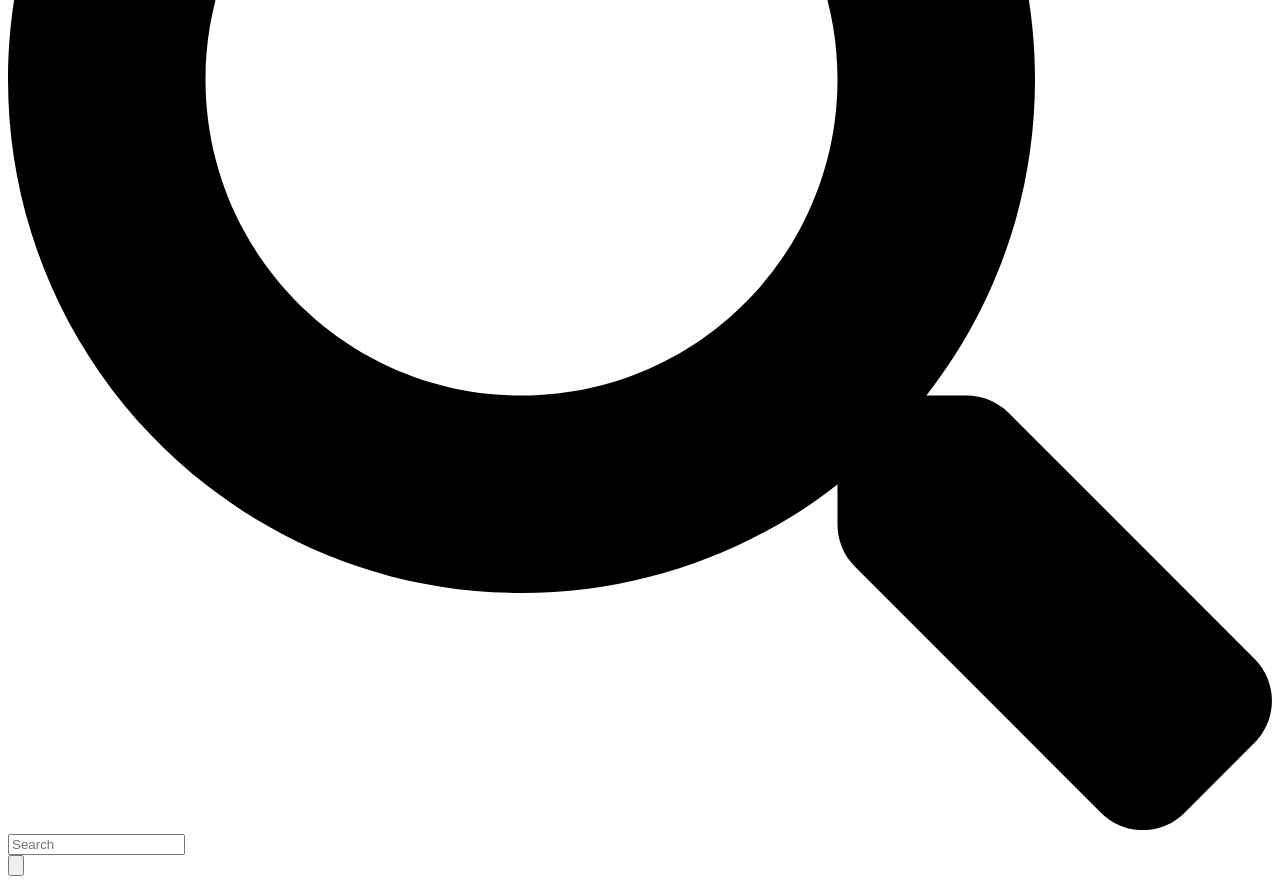
==== commit 90a22c31: "final touches" ====
--- a/public/index.html
+++ b/public/index.html
@@ -4,7 +4,7 @@
   dir="ltr"
   class="scroll-smooth"
   data-default-appearance="dark"
-  data-auto-appearance="false"><head><script src="/livereload.js?mindelay=10&amp;v=2&amp;port=64859&amp;path=livereload" data-no-instant defer></script>
+  data-auto-appearance="false"><head><script src="/livereload.js?mindelay=10&amp;v=2&amp;port=1313&amp;path=livereload" data-no-instant defer></script>
   <meta charset="utf-8">
   
     <meta http-equiv="content-language" content="en">
@@ -34,7 +34,7 @@
   
   
   
-  <link rel="canonical" href="http://localhost:64859/">
+  <link rel="canonical" href="http://localhost:1313/">
   
   
     
@@ -50,7 +50,7 @@
   
 
   
-  <meta property="og:url" content="http://localhost:64859/">
+  <meta property="og:url" content="http://localhost:1313/">
 	<meta property="og:site_name" content="Kelly Harmon">
 	<meta property="og:title" content="Kelly Harmon">
 	<meta property="og:locale" content="en">
@@ -221,11 +221,11 @@
   {
     "@context": "https://schema.org",
     "@type": "WebSite",
-    "@id": "http://localhost:64859/",
+    "@id": "http://localhost:1313/",
     "name": "Kelly Harmon",
     
     "inLanguage": "en",
-    "url": "http://localhost:64859/",
+    "url": "http://localhost:1313/",
     
     "publisher" : {
       "@type": "Person",
@@ -449,7 +449,7 @@
           <div class="mt-3 mb-10 text-2xl">
             
           </div>
-          <section class="prose dark:prose-invert w-full"><p>Hello there! I am a game designer and programmer with an artistic background in Illustration and shading. My primary focus in games is character, camera, and control.</p>
+          <section class="prose dark:prose-invert w-full"><p>Hello there! I am a 3C game designer and programmer with an artistic background in Illustration and shading. My primary focus in games is character, camera, and control.</p>
 
 <h2 class="relative group">Read my resume here
     <div id="read-my-resume-here" class="anchor"></div>
@@ -496,8 +496,8 @@
     alt="assets"
     width="2880"
     height="978"
-    src="/lantern_cover_crop_hu_2c332340dd6fc67a.jpg"
-    srcset="/lantern_cover_crop_hu_2c332340dd6fc67a.jpg 800w, /lantern_cover_crop_hu_12cf77b05f633663.jpg 1280w"
+    src="/lantern_cover_crop_hu_40aea6a693b84c5f.jpg"
+    srcset="/lantern_cover_crop_hu_40aea6a693b84c5f.jpg 800w, /lantern_cover_crop_hu_5bc55ad160d93750.jpg 1280w"
     sizes="(min-width: 768px) 50vw, 65vw"
     data-zoom-src="/lantern_cover_crop.jpg"></figure>
 
@@ -543,8 +543,8 @@
     alt="assets"
     width="1545"
     height="804"
-    src="/cupid_cover_hu_b0fc0a2208d33e56.png"
-    srcset="/cupid_cover_hu_b0fc0a2208d33e56.png 800w, /cupid_cover_hu_5e1a6bf80a57e721.png 1280w"
+    src="/cupid_cover_hu_cdc5e5fb364c9b80.png"
+    srcset="/cupid_cover_hu_cdc5e5fb364c9b80.png 800w, /cupid_cover_hu_920243a85bcc6be9.png 1280w"
     sizes="(min-width: 768px) 50vw, 65vw"
     data-zoom-src="/cupid_cover.png"></figure>
 
@@ -580,8 +580,8 @@
     alt="assets"
     width="1605"
     height="899"
-    src="/bonevoyage_cover_hu_4c1bf7e45a8c002d.png"
-    srcset="/bonevoyage_cover_hu_4c1bf7e45a8c002d.png 800w, /bonevoyage_cover_hu_55729fa8e020237d.png 1280w"
+    src="/bonevoyage_cover_hu_4d0d7b97795b0408.png"
+    srcset="/bonevoyage_cover_hu_4d0d7b97795b0408.png 800w, /bonevoyage_cover_hu_1073be07bcfcc296.png 1280w"
     sizes="(min-width: 768px) 50vw, 65vw"
     data-zoom-src="/bonevoyage_cover.png"></figure>
 
@@ -618,8 +618,8 @@
     alt="assets"
     width="1602"
     height="886"
-    src="/powerplant_hu_e838c086f55f739f.png"
-    srcset="/powerplant_hu_e838c086f55f739f.png 800w, /powerplant_hu_1c751e2f41758230.png 1280w"
+    src="/powerplant_hu_876726f73e085b2b.png"
+    srcset="/powerplant_hu_876726f73e085b2b.png 800w, /powerplant_hu_b21d1565b030aa74.png 1280w"
     sizes="(min-width: 768px) 50vw, 65vw"
     data-zoom-src="/powerplant.png"></figure>
 
